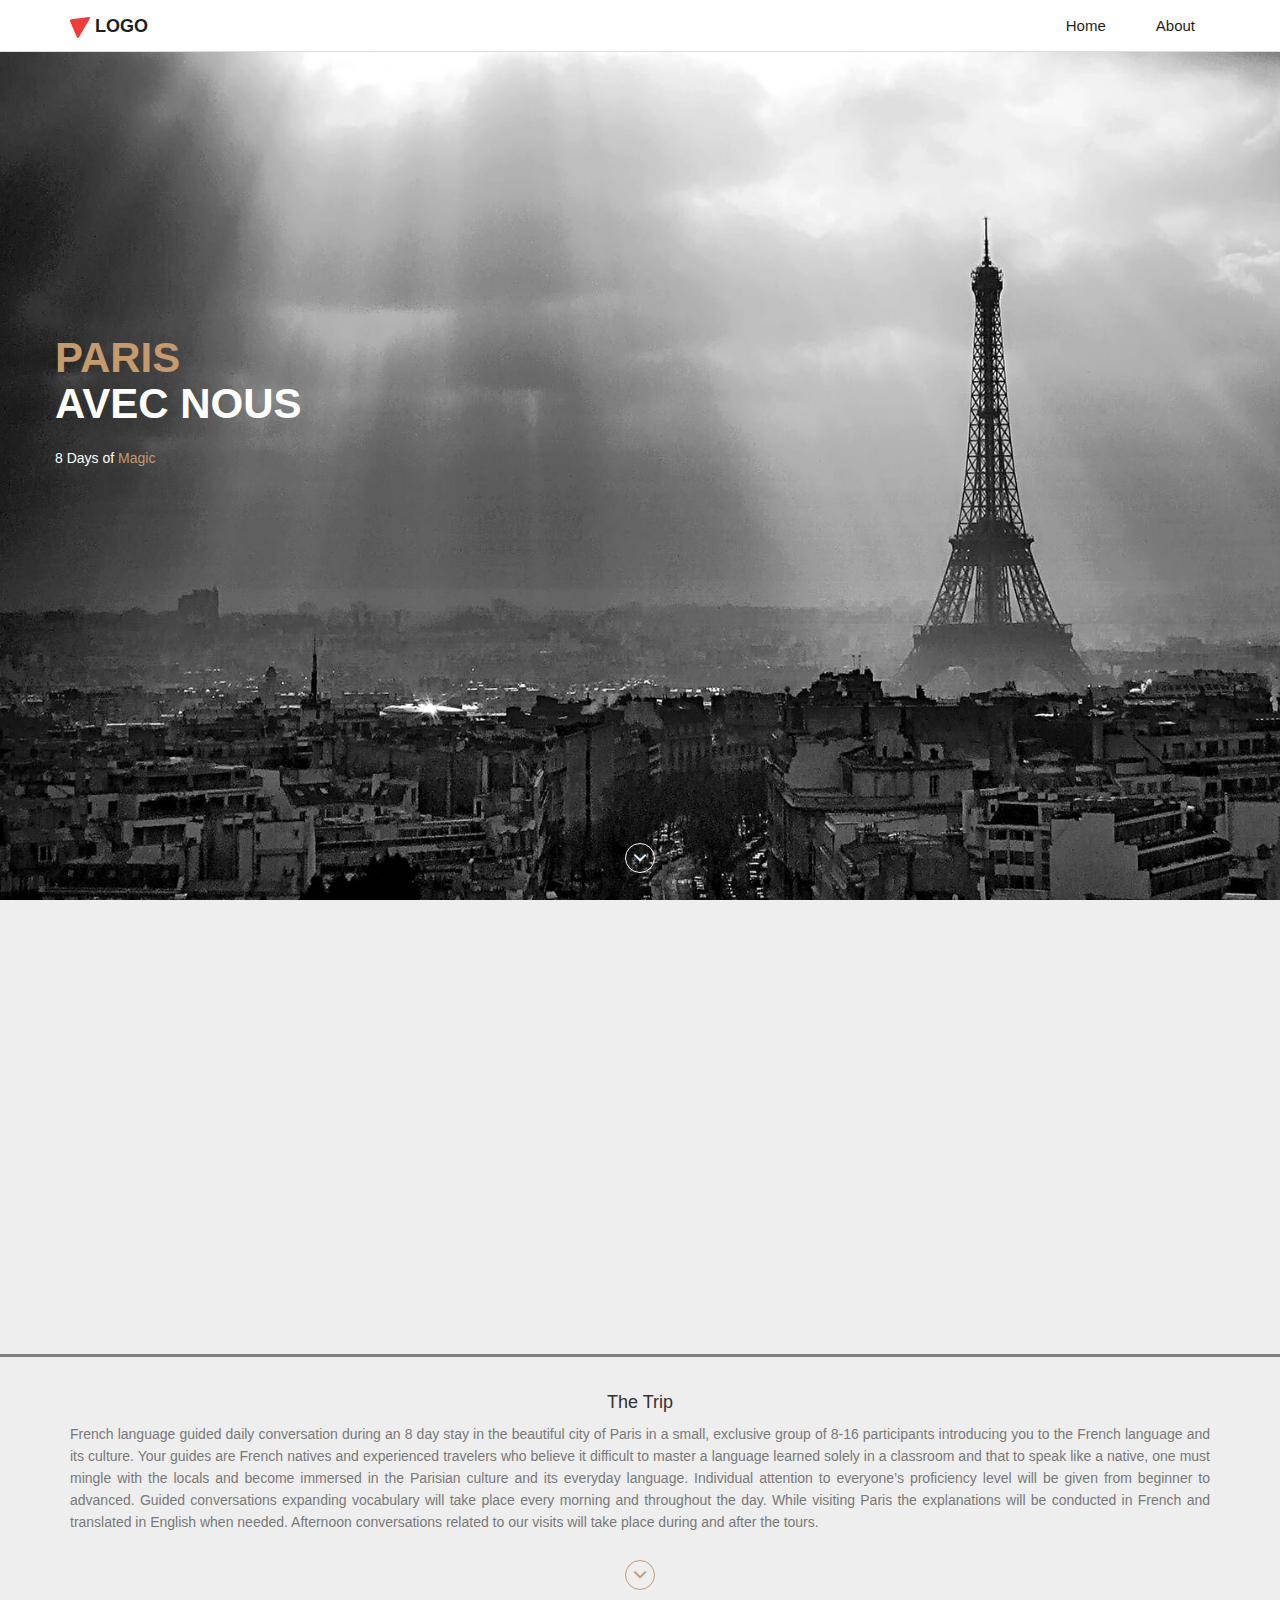
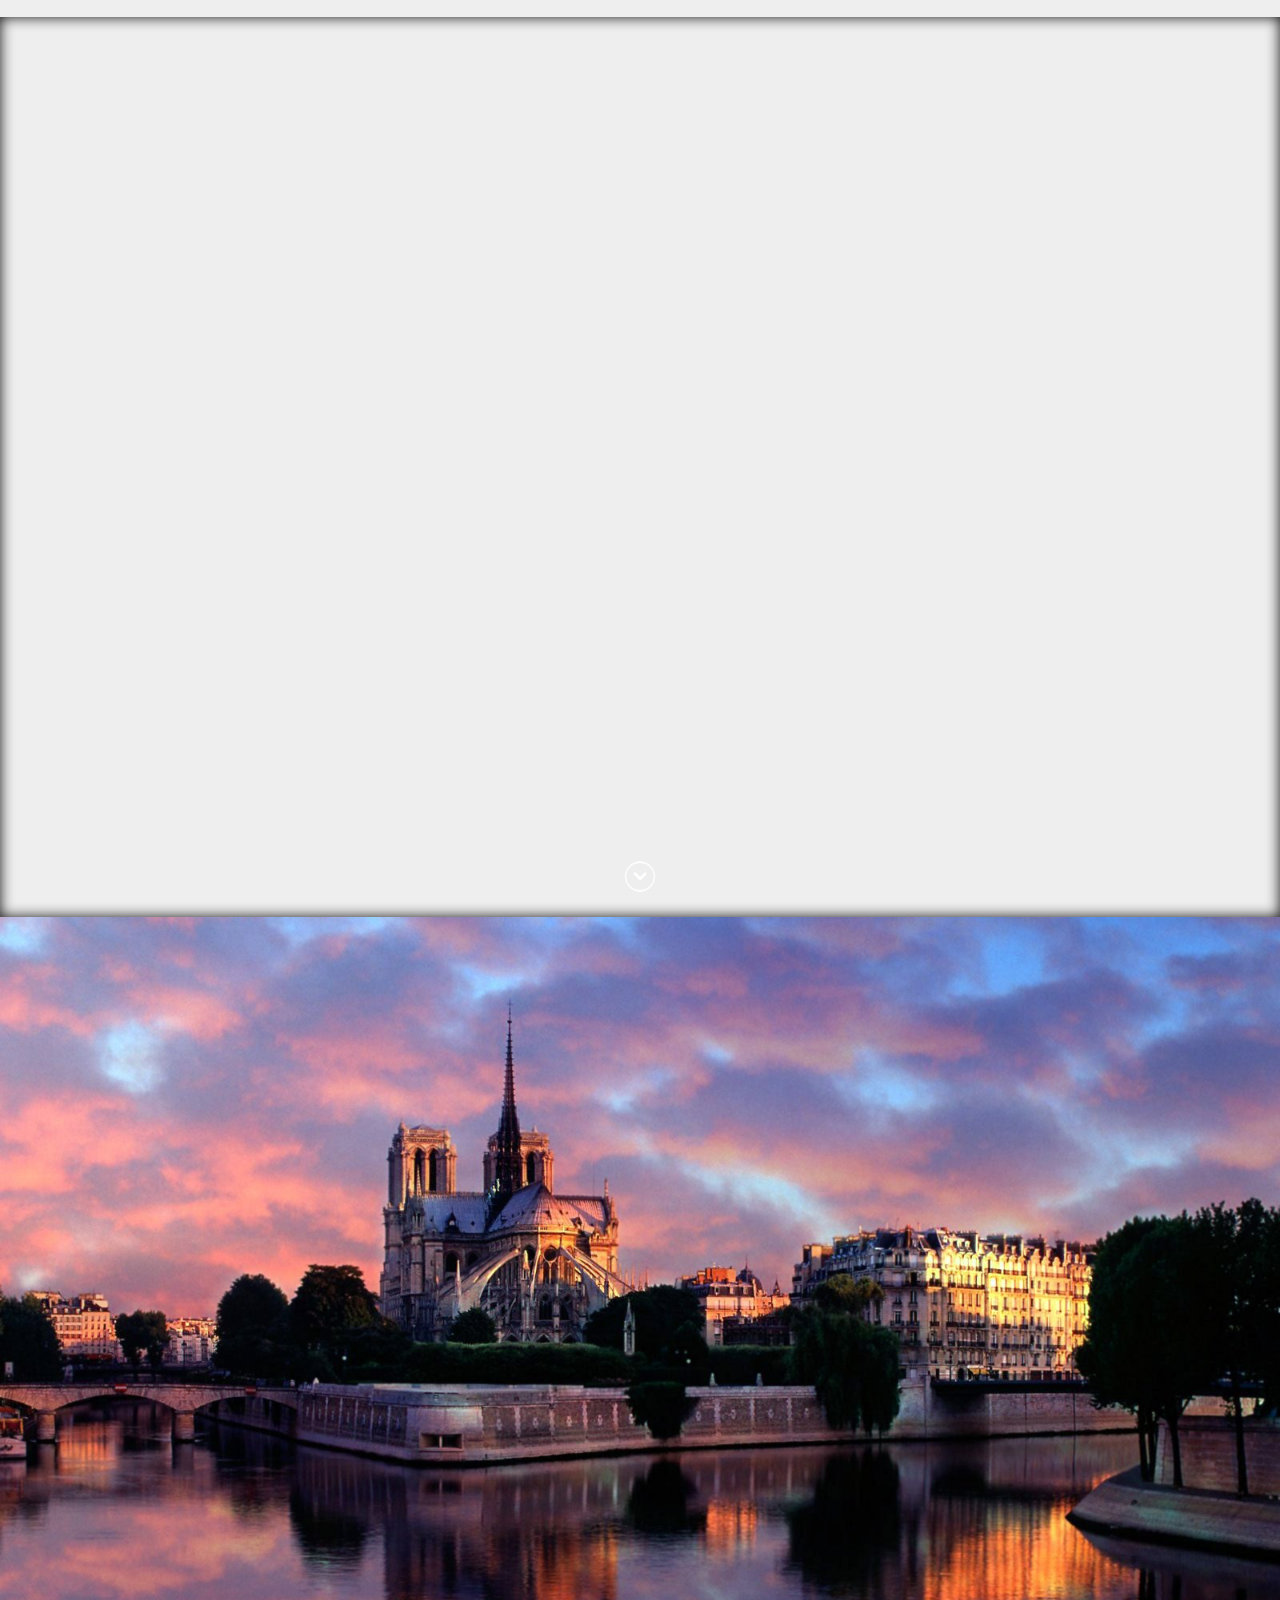
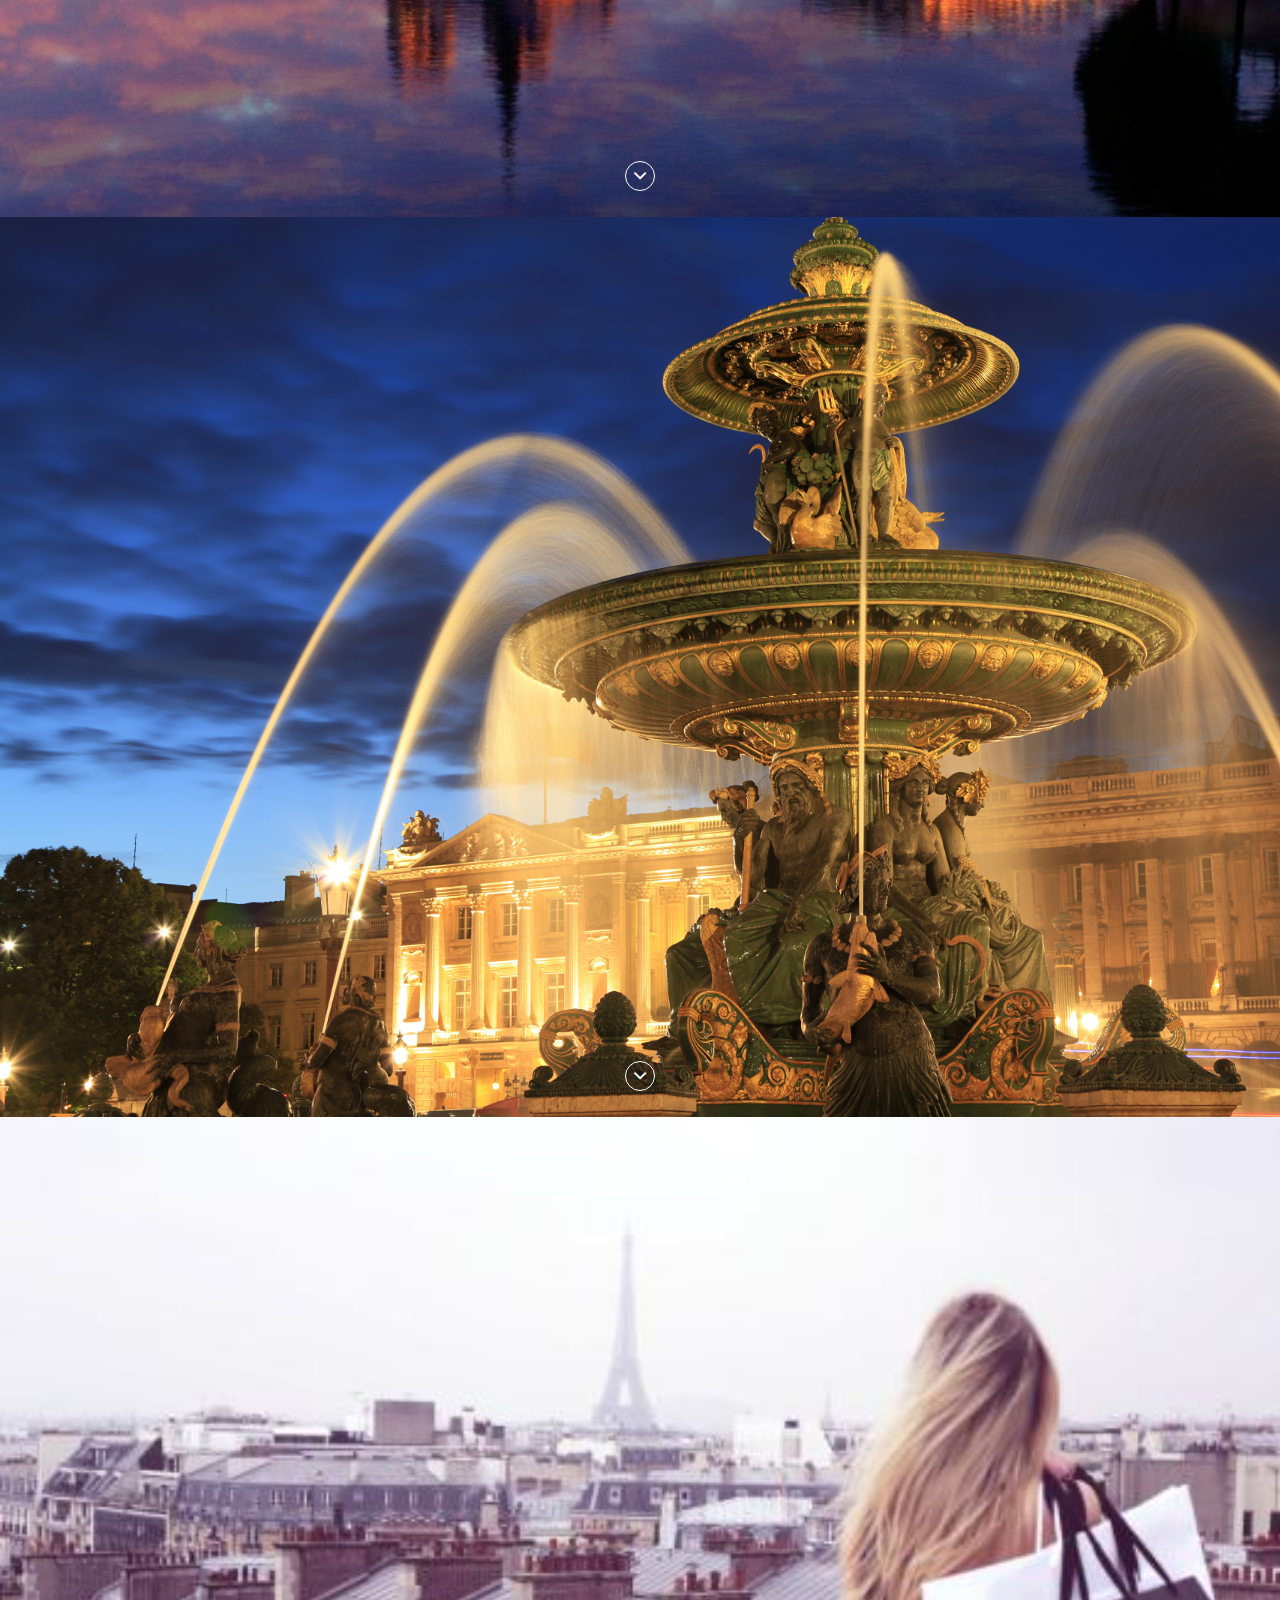
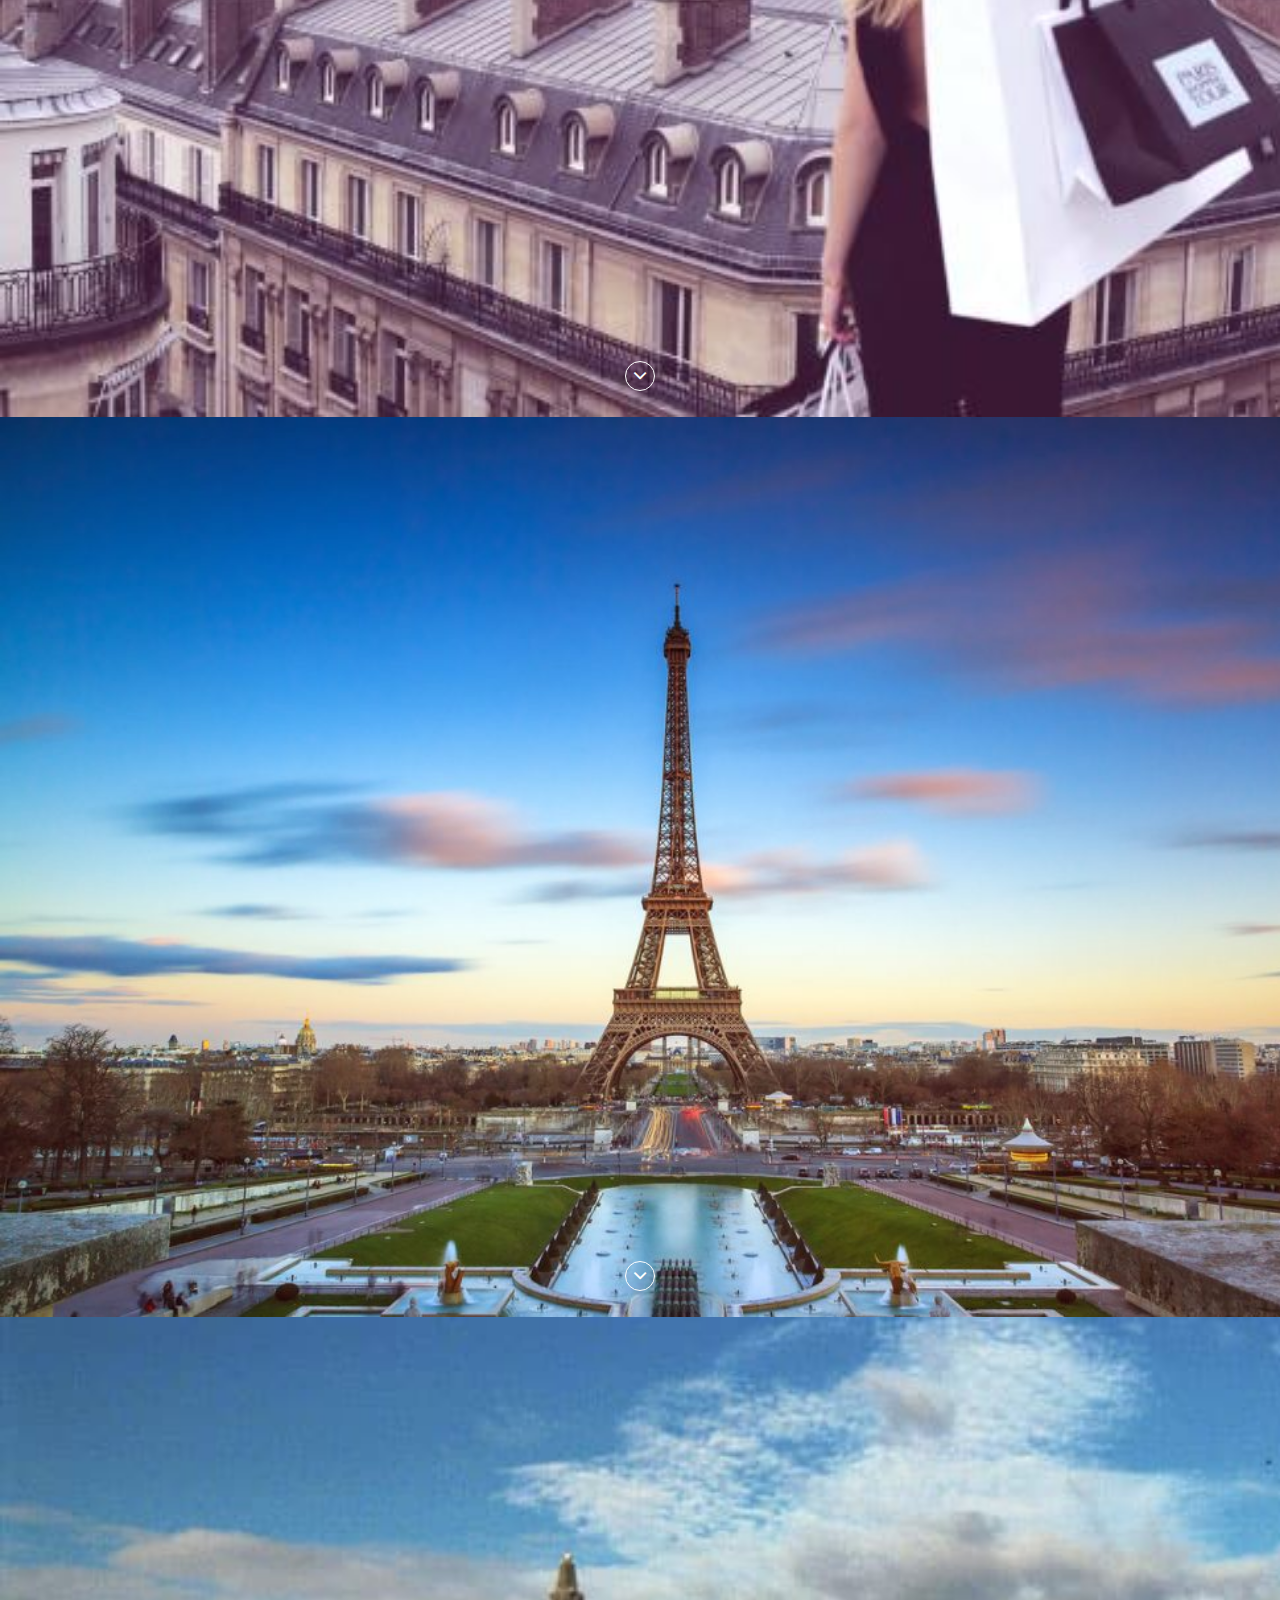
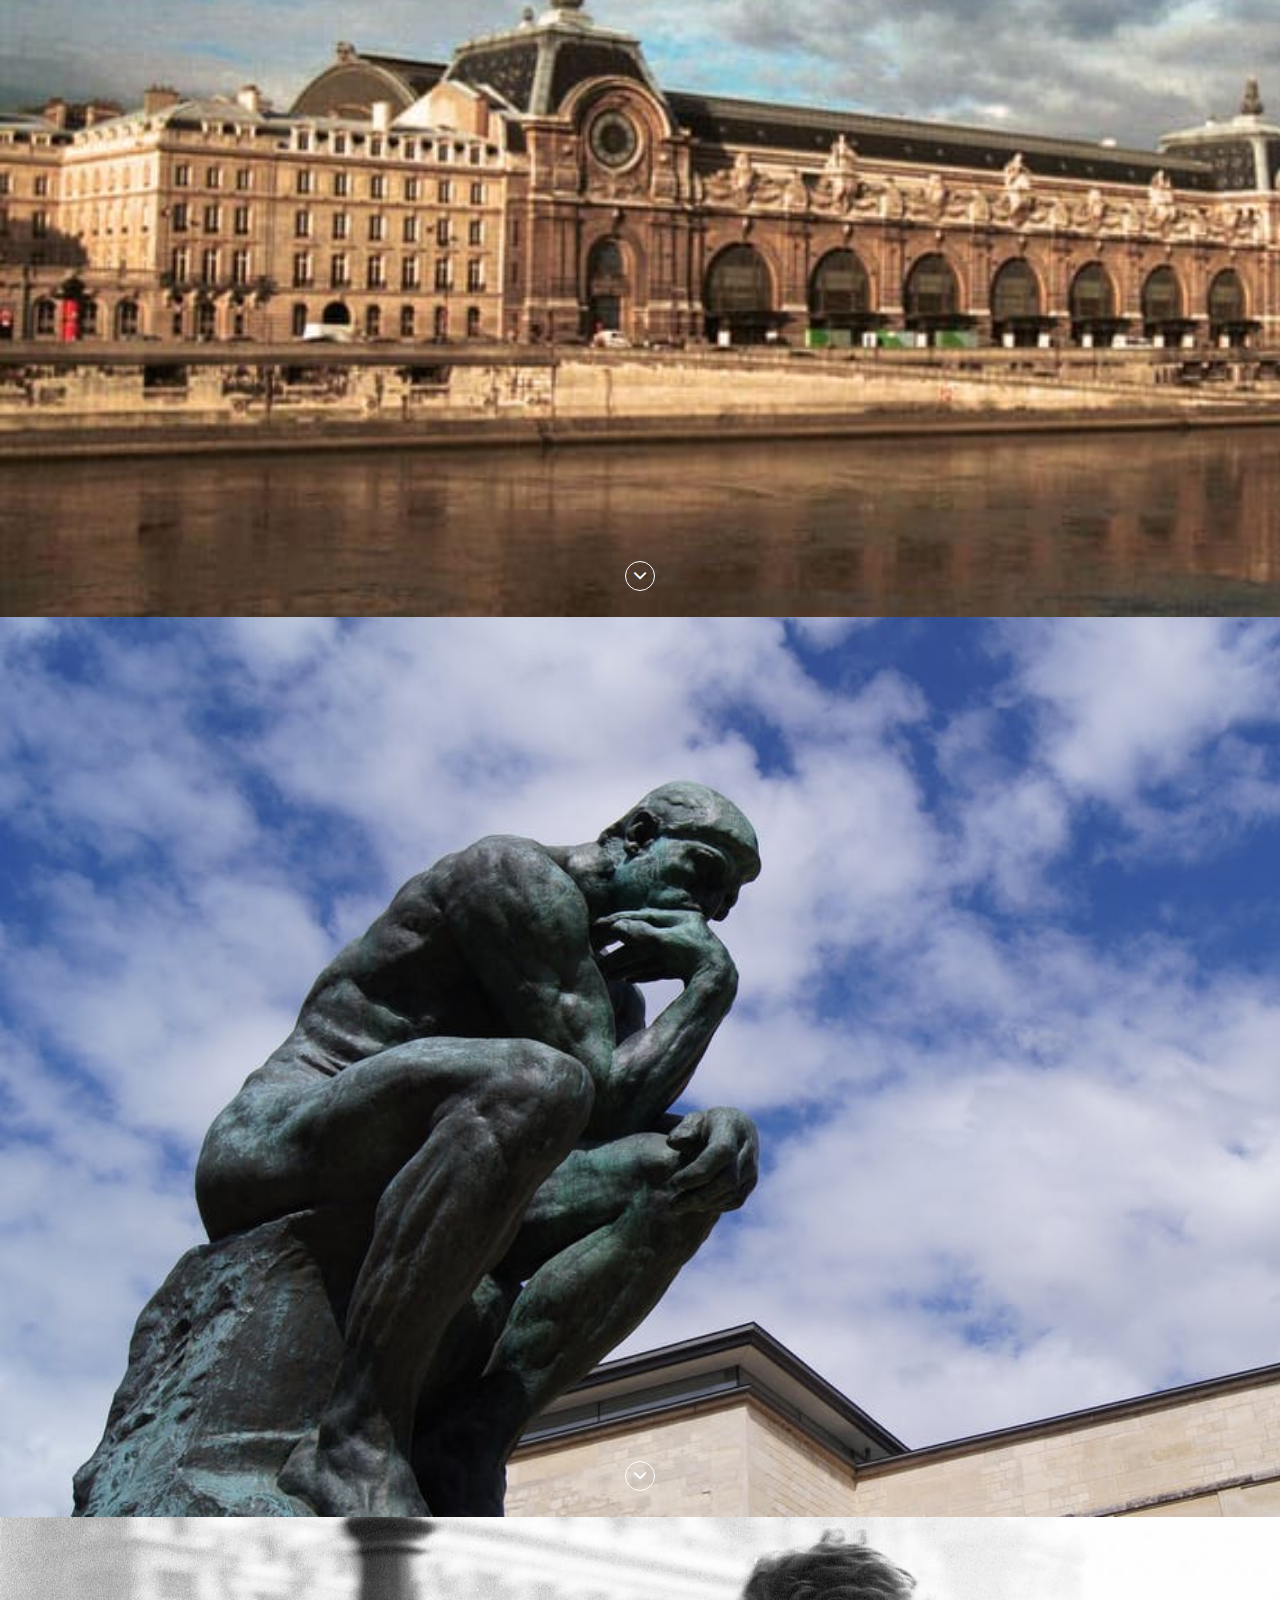
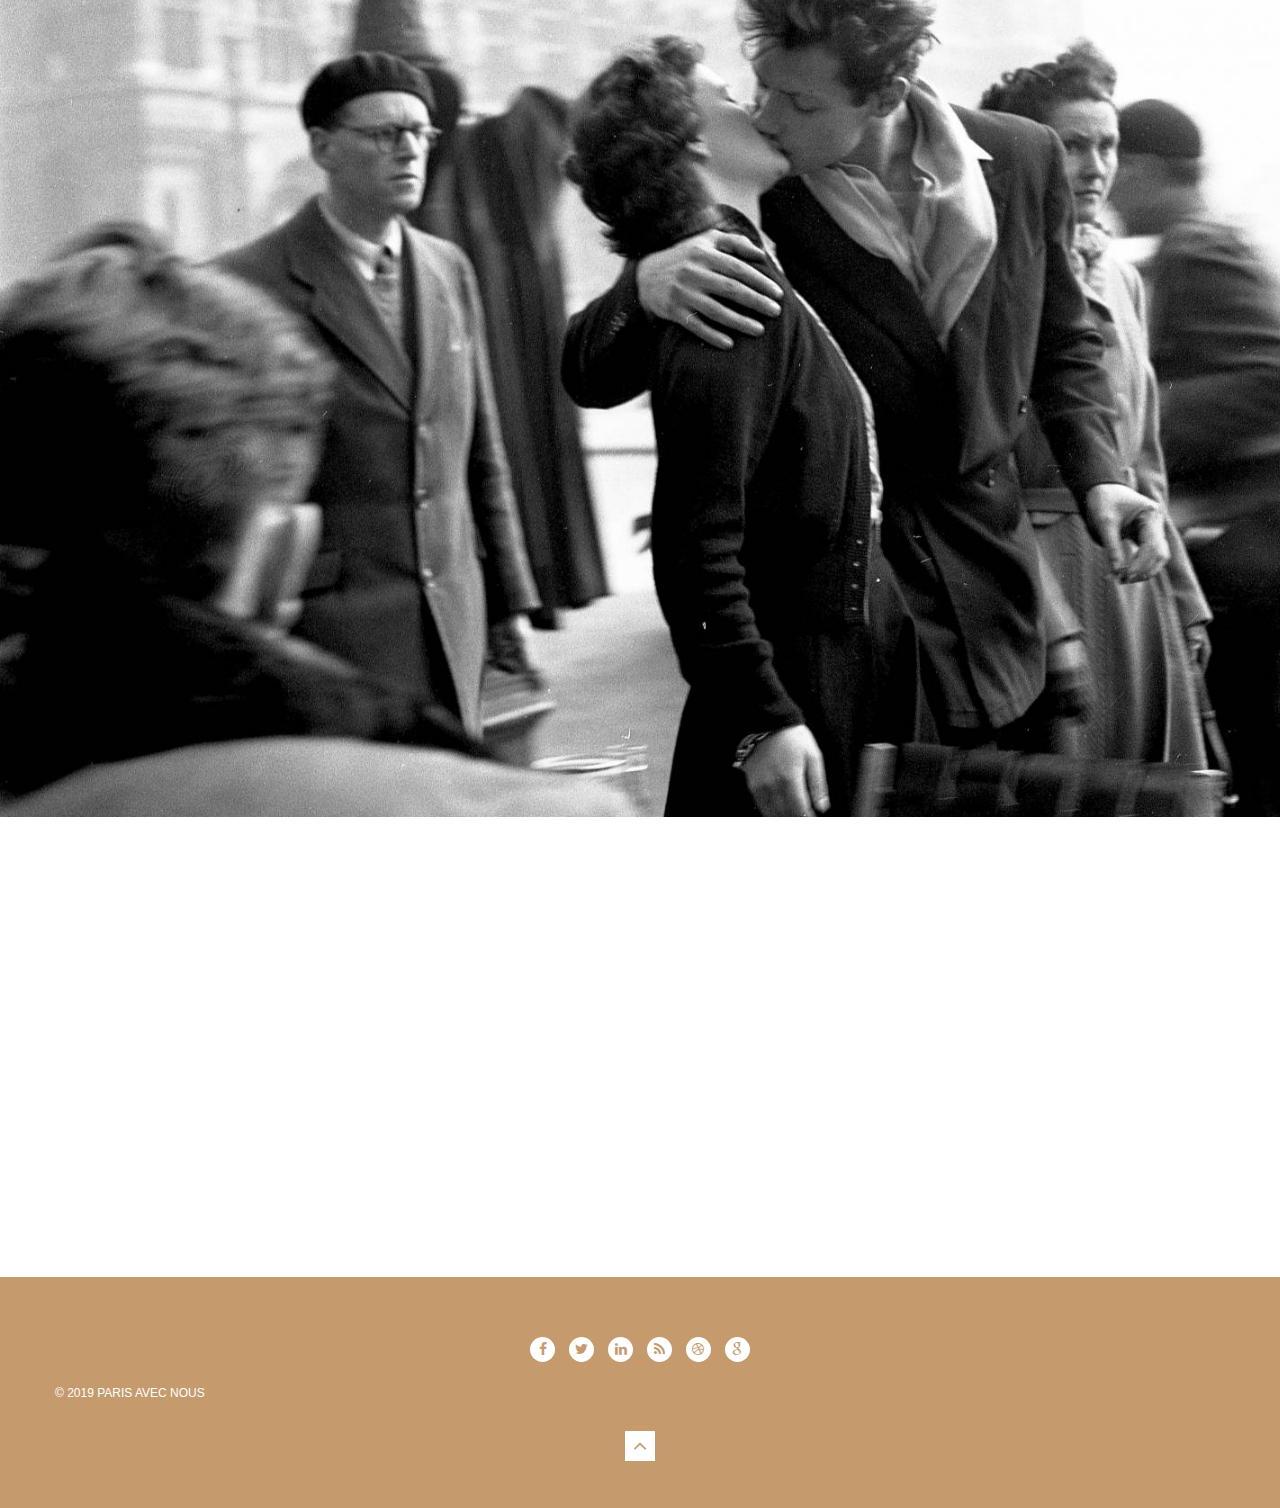
==== index.html @ 0d24f124 "Initial commit" ====
<!DOCTYPE html>
<!--[if lt IE 7]>
<html class="no-js lt-ie9 lt-ie8 lt-ie7"> <![endif]-->
<!--[if IE 7]>
<html class="no-js lt-ie9 lt-ie8"> <![endif]-->
<!--[if IE 8]>
<html class="no-js lt-ie9"> <![endif]-->
<!--[if gt IE 8]><!-->
<html class="no-js"> <!--<![endif]-->
<head>
    <meta charset="utf-8">
    <meta http-equiv="X-UA-Compatible" content="IE=edge">
    <title>Paris Avec Nous</title>
    <meta name="description" content="">
    <meta name="viewport" content="width=device-width, initial-scale=1">
    <!--
    Layer Template
    http://www.templatemo.com/preview/templatemo_438_layer
    -->

    <link rel="stylesheet" href="css/bootstrap.min.css">
    <link rel="stylesheet" href="css/font-awesome.min.css"> <!-- Font Awesome -->
    <link rel="stylesheet" href="css/wow-animate.css"> <!-- Wow Animate -->
    <link rel="stylesheet" href="css/templatemo-style.css">
    <script src="js/vendor/modernizr-2.6.2-respond-1.1.0.min.js"></script>
</head>
<body>
<!--[if lt IE 7]>
<p class="browsehappy">You are using an <strong>outdated</strong> browser. Please <a href="http://browsehappy.com/">upgrade
    your browser</a> to improve your experience.</p>
<![endif]-->
<div class="header" id="top">
    <nav class="navbar navbar-inverse" role="navigation">
        <div class="container">
            <div class="navbar-header">
                <button type="button" id="nav-toggle" class="navbar-toggle" data-toggle="collapse"
                        data-target="#main-nav">
                    <span class="sr-only">Toggle navigation</span>
                    <span class="icon-bar"></span>
                    <span class="icon-bar"></span>
                    <span class="icon-bar"></span>
                </button>
                <a href="#" class="navbar-brand scroll-top"><img src="images/logo.png" alt="Layer Template">LOGO</a>
            </div>
            <!--/.navbar-header-->
            <div id="main-nav" class="collapse navbar-collapse">
                <ul class="nav navbar-nav navbar-right">
                    <li><a href="index.html">Home</a></li>
                    <!--<li><a href="#">Pages</a>-->
                    <!--<ul class="sub-menu">-->
                    <!--<li><a href="left_sidebar.html">Left Sidebar</a></li>-->
                    <!--<li><a href="right_sidebar.html">Right Sidebar</a></li>-->
                    <!--<li><a href="without_sidebar.html">Without Sidebar</a></li>-->
                    <!--</ul>-->
                    <!--</li>-->
                    <li><a href="columns.html">About</a></li>
                    <!--<li><a href="columns.html">About</a></li>-->
                    <!--<li><a href="#"><span>Sign Up</span></a></li>-->
                </ul>
            </div>
            <!--/.navbar-collapse-->
        </div>
        <!--/.container-->
    </nav>
    <!--/.navbar-->
</div>
<!--/.header-->


<div class="parallax">


    <div class="bg__first templatemo-position-relative">
        <div class="container">
            <div class="templatemo-flexbox">
                <div class="row">
                    <div class="col-md-4 col-sm-4 col-xs-12">
                        <div class="left-image wow animated fadeInLeft">
                            <!--<img src="images/creative-writing.png" alt="creative writing" class="img-responsive">-->
                        </div>
                    </div>
                    <div>
                        <div class="right-caption wow animated fadeInRight">
                            <!--<h4>Introducing New Website</h4>-->
                            <h2><span class="yellow">Paris</span> <br>Avec Nous</h2>
                            <p>8 Days of <span class="yellow">Magic </span></p>
                            <!--<div class="stroked-button"><a href="#" class="scroll-link" data-id="second-section">Read More</a></div><br>-->
                        </div>
                    </div>
                </div>
            </div>
        </div>
        <div class="arrow text-center">
            <a href="#" class="scroll-link btn btn-dark" data-id="second-section"><i class="fa fa-angle-down"></i></a>
        </div>
    </div>


    <div id="second-section">
        <div class="bg__second">
        </div>
    </div>
    <div class="container">
        <div class="row">
            <div class="col-md-12 fadeInUp">
                <div style="text-align:center">
                    <h4>The Trip</h4>
                    <p>
                        French language guided daily conversation during an 8 day stay in the beautiful city of Paris in
                        a
                        small, exclusive group of 8-16 participants introducing you to the French language and its
                        culture.
                        Your guides are French natives and experienced travelers who believe it difficult to master a
                        language learned solely in a classroom and that to speak like a native, one must mingle with the
                        locals and become immersed in the Parisian culture and its everyday language.
                        Individual attention to everyone’s proficiency level will be given from beginner to advanced.
                        Guided conversations expanding vocabulary will take place every morning and throughout the
                        day. While visiting Paris the explanations will be conducted in French and translated in English
                        when needed. Afternoon conversations related to our visits will take place during and after the
                        tours.
                    </p>
                </div>
            </div>
        </div>
        <div class="row">
            <div class="col-md-12">
                <div class="service-arrow">
                    <a href="#" class="scroll-link btn btn-dark" data-id="third-section"><i
                            class="fa fa-angle-down"></i></a>
                </div>
            </div>
        </div>
    </div>


    <div class="bg__third">
        <div id="third-section">
            <div class="container">
                <div class="row">
                    <div class="col-md-4 col-sm-6 col-xs-10 wow animated fadeInLeft">
                        <div class="left-text">
                            <h2>Day 1: Meet and greet</h2>
                            <div class="line"></div>
                            <p>
                                We will meet at our hotel at 5pm for an orientation and information about
                                our stay together. We will walk around the neighborhood and take a tour of
                                La Ville Lumiere by either car or boat on the Seine.
                            </p>
                            <!--<div class="button">-->
                            <!--<a href="#">Read More</a>-->
                            <!--</div>-->
                        </div>
                    </div>
                </div>
                <div class="row">
                    <div class="col-md-12 templatemo-position-relative">
                        <div class="fourth-arrow">
                            <a href="#day2" class="btn btn-dark"><i
                                    class="fa fa-angle-down"></i></a>
                        </div>
                    </div>
                </div>
            </div>
        </div>
    </div>


    <div class="class_day2">
        <div id="day2">
            <div class="container">
                <div class="row">
                    <div class="col-xs-offset-1 wow animated fadeInLeft">
                        <div class="left-text">
                            <h2>Day 2: Birthplace of Paris</h2>
                            <div class="line"></div>
                            <p>Breakfast and French guided conversation like Parisians, we will ride Le métro to Ile de
                                la Cité, the birthplace of Paris
                                and visit the magnificent Cathedral of Notre-Dame and the splendid interior
                                of the Sainte Chapelle followed by a stroll around Ile St Louis known to be
                                a refuge to artists and poets.
                                <br>
                                <br>Lunch on your own here where you can eat at one of the many typical
                                restaurants or indulge in an ice-cream at the famous Bertillon.
                                <br>
                                <br>A guided tour to the Bohemian Paris (HOBO) will follow with a walk around
                                the Marais, reminiscent of medieval Paris with its pre-revolutionary
                                buildings and streets and old Jewish quarter. Then walk to Montorgueil, the
                                SOHO of Paris, L’ Hôtel de Ville, the splendid establishment that serves as
                                the City Hall of Paris, Les Halles, a trendy and vibrant neighborhood which
                                was once Paris’ fresh food market, ending our day at the Centre Pompidou,
                                a controversial modern art building and museum.
                                <br>
                                <br>Tours will be conducted in French with English explanations and
                                conversation throughout.
                                <br>
                                <br>Evening free.
                                <br>
                                <br>Option: Enjoy the well-known, hilarious standup comedy show “How to Become a
                                Parisian in One Hour” loved by the French and conducted in English .
                            </p>
                            <!--<div class="button">-->
                            <!--<a href="#">Read More</a>-->
                            <!--</div>-->
                        </div>
                    </div>
                </div>
                <div class="col-md-12">
                    <div class="fourth-arrow">
                        <a href="#" class="scroll-link btn btn-dark" data-id="day3"><i
                                class="fa fa-angle-down"></i></a>
                    </div>
                </div>
            </div>
        </div>
    </div>
    <div class="class_day3">
        <div id="day3">
            <div class="container">
                <div class="row">
                    <div class="col-xs-offset-1 wow animated fadeInLeft">
                        <div class="left-text">
                            <h2>Day 3: Mystic Paris</h2>
                            <div class="line"></div>
                            <p>8 AM to 10 AM: breakfast and guided French conversation
                                <br>Today we will take the métro to the Concorde, where Louis XVI and Marie
                                Antoinette were guillotined, and visit the Orangerie, and immerse ourselves
                                in the paintings of Monet with his legendary ‘Water Lilies”. We end our day
                                with a stroll on the Champs Élysées, the most famous and chic avenue of
                                Europe up to the Arc de Triomphe, where the eternal flame honors the
                                Unknown Soldier.
                                <br>
                                <br>Dinner on your own.
                                <br>
                                <br>Option: French movie without subtitles followed by coffee and discussion in French
                                about the movie .
                            </p>
                            <!--<div class="button">-->
                            <!--<a href="#">Read More</a>-->
                            <!--</div>-->
                        </div>
                    </div>
                </div>
                <div class="col-md-12">
                    <div class="fourth-arrow">
                        <a href="#" class="scroll-link btn btn-dark" data-id="day4"><i
                                class="fa fa-angle-down"></i></a>
                    </div>
                </div>
            </div>
        </div>
    </div>
    <div class="class_day4">
        <div id="day4">
            <div class="container">
                <div class="row">
                    <div class="col-xs-offset-1 wow animated fadeInLeft">
                        <div class="left-text">
                            <h2>Day 4: Paris Chic</h2>
                            <div class="line"></div>
                            <p>8AM to 10 AM: breakfast and French conversation
                                <br>After breakfast and conversation, we will take the métro to a guided tour of
                                the Opera, a beautiful and majestic building and then visit L’Eglise de la
                                Madeleine, a temple dedicated to Napoleon’s army .
                                <br>
                                <br>We will then ride the cable car up to the Butte Montmartre to visit the
                                Basilique du Sacré Coeur a recognized Paris landmark, stroll around Place
                                du Tertre among the bohemian artists. We end our day in Pigalle where
                                Edith Piaf started her career as a street singer.
                                <br>
                                <br>Free time for Lunch on your own
                                <br>
                                <br>Evening free .
                                <br>
                                <br>Option: Moulin Rouge, the famous Can Can show
                            </p>
                            <!--<div class="button">-->
                            <!--<a href="#">Read More</a>-->
                            <!--</div>-->
                        </div>
                    </div>
                </div>
                <div class="col-md-12">
                    <div class="fourth-arrow">
                        <a href="#" class="scroll-link btn btn-dark" data-id="day5"><i
                                class="fa fa-angle-down"></i></a>
                    </div>
                </div>
            </div>
        </div>
    </div>
    <div class="class_day5">
        <div id="day5">
            <div class="container">
                <div class="row">
                    <div class="col-xs-offset-1 wow animated fadeInLeft">
                        <div class="left-text">
                            <h2>Day 5: Feel free</h2>
                            <div class="line"></div>
                            <p>8 AM to 10 AM: Breakfast and French conversation
                                <br>
                                <br>Free day to ‘flâner’ or shop or
                                <br>
                                <br>Option: Paris XIV: Versailles
                            </p>
                            <!--<div class="button">-->
                            <!--<a href="#">Read More</a>-->
                            <!--</div>-->
                        </div>
                    </div>
                </div>
                <div class="col-md-12">
                    <div class="fourth-arrow">
                        <a href="#" class="scroll-link btn btn-dark" data-id="day6"><i
                                class="fa fa-angle-down"></i></a>
                    </div>
                </div>
            </div>
        </div>
    </div>
    <div class="class_day6">
        <div id="day6">
            <div class="container">
                <div class="row">
                    <div class="col-xs-offset-1 wow animated fadeInLeft">
                        <div class="left-text">
                            <h2>Day 6: Paris Monuments</h2>
                            <div class="line"></div>
                            <p>8 AM to 10 AM: Breakfast and guided conversation
                                <br>
                                <br>After breakfast and conversation, we will go to pay homage to the Iron
                                Lady: la Tour Eiffel, the iconic structure which defines Paris.
                                <br>
                                <br>Then make our way to the Champs de Mars and visit the Tomb of
                                Napoleon at Les Invalides.
                                <br>
                                <br>Lunch on your own.
                                <br>
                                <br>Early dinner of French crêpes.
                                <br>
                                <br>We end our day at the Louvre Museum, home to the Mona Lisa and Venus
                                de Milo and magnificent paintings including the coronation of Napoleon .
                            </p>
                            <!--<div class="button">-->
                            <!--<a href="#">Read More</a>-->
                            <!--</div>-->
                        </div>
                    </div>
                </div>
                <div class="col-md-12">
                    <div class="fourth-arrow">
                        <a href="#" class="scroll-link btn btn-dark" data-id="day7"><i
                                class="fa fa-angle-down"></i></a>
                    </div>
                </div>
            </div>
        </div>
    </div>
    <div class="class_day7">
        <div id="day7">
            <div class="container">
                <div class="row">
                    <div class="col-xs-offset-1 wow animated fadeInLeft">
                        <div class="left-text">
                            <h2>Day 7: Artistic Paris</h2>
                            <div class="line"></div>
                            <p>8AM to 10AM: Breakfast and guided French conversation .
                                <br>
                                <br>We will visit the MUSEE d’Orsay an old train station turned museum and
                                then stroll along the Seine and mingle with the bouquinistes and then a
                                guided tour of St Germain des Près a quaint and lively neighborhood close
                                to the famous Sorbonne University followed by a tour of Le Pantheon, the
                                resting place of legendary French authors like Victor Hugo. We will end our
                                day at Le jardin du Luxembourg .
                                <br>
                                <br>Evening: Farewell dinner .
                            </p>
                            <!--<div class="button">-->
                            <!--<a href="#">Read More</a>-->
                            <!--</div>-->
                        </div>
                    </div>
                </div>
                <div class="col-md-12">
                    <div class="fourth-arrow">
                        <a href="#" class="scroll-link btn btn-dark" data-id="day8"><i
                                class="fa fa-angle-down"></i></a>
                    </div>
                </div>
            </div>
        </div>
    </div>
    <div class="class_day8">
        <div id="day8">
            <div class="container">
                <div class="row">
                    <div class="col-xs-offset-1 wow animated fadeInLeft">
                        <div class="left-text">
                            <h2>Day 8: Farewell to Paris</h2>
                            <div class="line"></div>
                            <p>8AM to 10 AM Breakfast and last guided French conversation .
                                <br>
                                <br>Everyone makes their way to the airport.
                            </p>
                            <!--<div class="button">-->
                            <!--<a href="#">Read More</a>-->
                            <!--</div>-->
                        </div>
                    </div>
                </div>
                <div class="col-md-12">
                    <div class="fourth-arrow">
                        <a href="#" class="scroll-link btn btn-dark" data-id="fifth-section"><i
                                class="fa fa-angle-down"></i></a>
                    </div>
                </div>
            </div>
        </div>
    </div>


    <div id="fifth-section">
        <div class="container">
            <div class="row">
                <div class="col-md-6 col-md-offset-3 col-xs-12 wow animated fadeInDown">
                    <h1>Lets get in touch!</h1>
                    <div class="col-md-12">
                        <!--<p>Lets get in touch. Send us a message:</p>-->
                    </div>
                </div>
            </div>
            <form action="#" method="get">
                <div class="row">

                    <div class="col-md-8 col-md-offset-2 wow animated fadeInUp">

                        <div class="submit-form">

                            <div class="form-item">
                                <input name="name" type="text" id="name" placeholder="Your name"/>
                            </div>

                            <div class="form-item">
                                <input name="email" type="text" id="email" placeholder="Your email"/>
                            </div>

                            <div class="form-item">
                                <input name="subject" type="text" id="subject" placeholder="Subject"/>
                            </div>
                            <div class="form-item">
                                <input rows="6" name="Message" type="text" id="message" placeholder="Message"/>
                            </div>

                        </div><!-- submit form -->

                    </div>

                </div>

                <div class="row">

                    <div class="col-md-4 col-md-offset-5 wow animated fadeInUp">
                        <input type="submit" value="Submit" class="templatemo-submit"/>
                    </div>

                </div>

            </form>
        </div>
    </div>


    <footer>
        <div class="container">
            <div class="row">
                <div class="col-md-12">
                    <div class="social-icons">
                        <ul>
                            <li><a href="#"><i class="fa fa-facebook"></i></a></li>
                            <li><a href="#"><i class="fa fa-twitter"></i></a></li>
                            <li><a href="#"><i class="fa fa-linkedin"></i></a></li>
                            <li><a href="#"><i class="fa fa-rss"></i></a></li>
                            <li><a href="#"><i class="fa fa-dribbble"></i></a></li>
                            <li><a href="#"><i class="fa fa-google"></i></a></li>
                        </ul>
                    </div>
                </div>
            </div>
            <div class="row">
                <div class="copyright-text">
                    <p>&copy; 2019 Paris Avec Nous</p>
                </div>
            </div>
            <div class="col-md-12">
                <div class="third-arrow">
                    <a href="#" class="scroll-link btn btn-dark" data-id="top"><i class="fa fa-angle-up"></i></a>
                </div>
            </div>
        </div>
    </footer>

</div>
<script src="js/vendor/jquery-1.11.1.min.js"></script>
<script src="js/vendor/bootstrap.min.js"></script>
<script src="js/vendor/wow-animate.js"></script>
<script src="js/main.js"></script>
<script>
        // wow
        new WOW ({
          animateClass: 'animated',
          offset:       100
        }).init();













</script>
<!-- templatemo 438 layer -->
</body>
</html>
---- css/templatemo-style.css ----
/*  Layer Template  http://www.templatemo.com/preview/templatemo_438_layer*/@import url(http://fonts.googleapis.com/css?family=Open+Sans:400,300,600,700,800);.blue {  color: #06C;}.green {  color: #090;}.lightgreen {  color: #3C6;}.yellow {  color: #c59a6d;}.orange {  color: #C60;}.white {  color: #FFF;}/*BASIC*/ul {  padding: 0;  margin: 0;}p {  color: #787878;  line-height: 22px;}body {  background-color: #eee!important;  overflow-x: hidden;  text-align: justify;}p{    text-align:justify;}.templatemo-flexbox {  display: -webkit-box;  display: -webkit-flex;  display: -ms-flexbox;  display: flex;  -webkit-box-align: center;  -webkit-align-items: center;      -ms-flex-align: center;          align-items: center;  height: 100%;}/*PARALLAX*/[class*="bg__"] {  height: 100vh;  position: relative;  /* fix background */  background-attachment: fixed;  /* center it */  background-position: center center;  /* Scale it nicely to the element */  background-size: cover;  /* just make it look a bit better ;) */  &:nth-child(2n) {    box-shadow: inset 0 0 1em #111;  }}.bg__first {  background-image: url(    ../images/first-bg.jpg  );}.bg__first .container {  height: 75.5vh;  min-height: 440px;}.bg__second {  border-bottom: 3px solid grey;  height: 45vh;  background-image: url(    ../images/second-bg.jpg  );}.bg__third {  height: 100vh;  background-image: url(    ../images/third-bg.jpg  );}.bg__fourth {  height: 100vh;  background-image: url(    ../images/fourth-bg.jpg  );}.form-item{    margin-bottom:10px;}.class_day2{    height: 100vh;    background-image:url(        ../images/day2-bg.jpg    );    background-size:cover;}.class_day3{    height: 100vh;    background-image:url(        ../images/day3-bg.jpg    );    background-size:cover;}.class_day4{    height: 100vh;    background-image:url(        ../images/day4-bg.jpg    );    background-size:cover;}.class_day5{    height: 100vh;    background-image:url(        ../images/day5-bg.jpg    );    background-size:cover;}.class_day6{    height: 100vh;    background-image:url(        ../images/day6-bg.jpg    );    background-size:cover;}.class_day7{    height: 100vh;    background-image:url(        ../images/day7-bg.jpg    );    background-size:cover;}.class_day8{    height: 100vh;    background-image:url(        ../images/day8-bg.jpg    );    background-size:cover;}/*HEADER*/.navbar-brand img {  display: inline-block;  margin-right: 5px;}.navbar-brand {  font-size: 18px;  font-weight: 700;  color: #1e1e1e!important;  text-transform: uppercase;  text-shadow: none!important;}.navbar {  margin-bottom: 0px!important;}.navbar-inverse {  background-image: none;  background-color: #fff!important;  border-radius: 0!important;  border-color: transparent!important;  border-bottom: 1px solid #ddd!important;}.nav a {  font-size: 15px;  color: #1e1e1e!important;  text-shadow: none!important;  margin-left: 20px;  }.nav a:hover {  color: #c59a6d!important;    -webkit-transition: all 0.3s ease 0s;            transition: all 0.3s ease 0s;}.nav li:hover .sub-menu { /*http://www.greywyvern.com/?post=337*/  visibility: visible;  opacity: 1;}h4{    padding-top:26px;}.nav span {  font-size: 13px;  font-weight: 600;  color: #fff;  margin-top: -10px;  display: inline-block;  background-color: #c59a6d;  padding: 6px 12px;  text-align: center;  border-color: transparent;}.nav .sub-menu {  border-top: 8px solid #fff;  margin-left: 30px;  position: absolute;  background-color: #fff;  width: 140px;  visibility: hidden;  opacity: 0;  -webkit-transition: opacity 1.5s ease;          transition: opacity 1.5s ease;  z-index: 12;}.nav .sub-menu li {  list-style: none;  padding: 10px 0px;  border-bottom: 1px solid #eee;}.nav .sub-menu li:first-child {  border-top: 3px solid #c59a6d;}.nav .sub-menu li a {  font-size: 13px;  text-decoration: none;}/*SECTIONS*//*First Section*/.left-image {  float: right;  overflow: hidden;  background-size: cover;  max-width: 100%;}.right-caption {  color: #fff;}.right-caption h4 {  font-size: 24px;  font-weight: 600;  color: #fff;}.right-caption h2 {  font-size: 42px;  font-weight: 600;  text-transform: uppercase;  color: #fff;  padding-bottom: 10px;  margin-top: 30px;}.right-caption p {  color: #fff!important;}.stroked-button {  margin-top: 40px;}.stroked-button a {  margin-top: 30px;  text-decoration: none!important;  color: #fff;  font-size: 13px;  font-weight: 600;  padding: 10px 16px;  border: 1px solid #fff;  border-radius: 5px;}.stroked-button a:hover {  color: #c59a6d;  border-color: #c59a6d;    -webkit-transition: all 0.3s ease 0s;            transition: all 0.3s ease 0s;}.arrow {  position: absolute;  left: 0;  bottom: 72px;  width: 100%;  text-align: center;}.arrow i {  font-size: 22px;  color: #fff;  width: 30px;  height: 30px;  line-height: 28px;  display: inline-block;  text-align: center;  border: 1px solid #fff;  border-radius: 50%;}.arrow i:hover {  color: #c59a6d;  border-color: #c59a6d;  -webkit-transition: all 0.3s ease 0s;          transition: all 0.3s ease 0s;}.arrow:active .btn {  box-shadow: none;}/*Second Section*/.sevice-items {  margin-top: 40px;}.single-item {  background-color: #fff;  text-align: center;  margin-bottom: 20px;}.single-item:hover i {  color: #fff;  background-color: #c59a6d;  cursor: pointer;  -webkit-transition: all 0.5s ease 0s;          transition: all 0.5s ease 0s;  border-color: transparent;}.single-item i {  margin-top: 30px;  font-size: 26px;  color: #c59a6d;  border: 1px solid #e7e7e7;  border-radius: 50%;  width: 80px;  height: 80px;  line-height: 80px;  display: inline-block;  text-align: center;}.single-item h2 {  font-size: 15px;  color: #1e1e1e;  font-weight: 700;  text-transform: uppercase;}.single-item p {  margin-top: 10px;  margin-left: 20px;  margin-right: 20px;  padding-bottom: 20px;}.service-arrow  {  text-align: center;  margin-top: 10px;  padding-bottom: 20px!important;}.service-arrow i {  font-size: 22px;  color: #c59a6d;  width: 30px;  height: 30px;  line-height: 28px;  display: inline-block;  text-align: center;  border: 1px solid #c59a6d;  border-radius: 50%;}.service-arrow i:hover {  color: #c59a6d;  border-color: #c59a6d;  -webkit-transition: all 0.3s ease 0s;          transition: all 0.3s ease 0s;}.service-arrow:active .btn {  box-shadow: none;}/*Third Section*/.left-text {  position: absolute;  margin-top: 20%;  background-color: #fff;  border-top: 3px solid #c59a6d;}.left-text h2 {  margin-right: 30px;  margin-left: 30px;  padding-top: 10px;  padding-bottom: 15px;  font-size: 20px;  color: #1e1e1e;  font-weight: 700;}.left-text .line {  margin-left: 30px;  width: 180px;  height: 2px;  background-color: #ddd;}.left-text p {  margin: 30px;}.left-text .button {  margin: 30px;  padding-bottom: 30px;}.left-text a {  text-decoration: none!important;  font-size: 13px;  font-weight: 600;  padding: 7px 10px;  margin: 0px;  color: #fff!important;  background-color: #c59a6d;}/*Fourth Section*/.right-text {  position:absolute;   z-index: 11;  background-color: #fff;  border-top: 3px solid #c59a6d;}.right-text h2 {  margin-right: 30px;  margin-left: 30px;  padding-top: 10px;  padding-bottom: 15px;  font-size: 20px;  color: #1e1e1e;  font-weight: 700;}.right-text .line {  margin-left: 30px;  width: 180px;  height: 2px;  background-color: #ddd;}.right-text p {  margin: 30px;}.right-text .button {  margin: 30px;  padding-bottom: 30px;}.right-text a {  text-decoration: none!important;  font-size: 13px;  font-weight: 600;  padding: 7px 10px;  margin: 0px;  color: #fff!important;  background-color: #c59a6d;}.templatemo-position-relative {  position: relative;}#third-section,#third-section .container,#third-section .row,#fourth-section,#fourth-section .container,#fourth-section .row {  height: 100%;}.fourth-arrow {  text-align: center;  position: absolute;  bottom: 20px;  left: 0;  width: 100%;}.fourth-arrow i {  font-size: 22px;  color: #fff;  width: 30px;  height: 30px;  line-height: 28px;  display: inline-block;  text-align: center;  border: 1px solid #fff;  border-radius: 50%;}.fourth-arrow i:hover {  color: #c59a6d;  border-color: #c59a6d;  -webkit-transition: all 0.3s ease 0s;          transition: all 0.3s ease 0s;}.fourth-arrow:active .btn {  box-shadow: none;}/*fifth Section*/#fifth-section {  text-align: center;  padding-top: 40px;  background-color: #fff;}#fifth-section h1 {  font-size: 22px;  color: #1e1e1e;  font-weight: 700;  text-transform: uppercase;  padding-bottom: 15px;  border-bottom: 1px solid #c59a6d;}#fifth-section p {  margin-top: 5px;}.submit-form {  margin-top: 40px;}.submit-form input {  color: #888;  padding: 8px 10px;  font-size: 13px;  width: 100%;  outline: none;  border: 1px solid #ddd;}.submit-form select {  color: #888;  padding: 8px 10px;  font-size: 13px;  width: 100%;  outline: none;  border-color: #ddd;}#fifth-section .templatemo-submit {  display: block;  margin-top: 24px;  margin-bottom: 60px;  text-decoration: none;  font-size: 13px;  font-weight: 600;  padding: 10px 60px;  color: #fff;  background-color: #c59a6d;  border: 0px;}.templatemo-center {  text-align: center;}/*FOOTER*/footer {  background-color: #c59a6d;  text-align: center;}.social-icons li {  margin-top: 60px;  list-style: none;  display: inline-block;}.social-icons a {  color: #c59a6d;  margin: 0 5px;  width: 25px;  height: 25px;  border-radius: 50%;  background-color: #fff;  text-align: center;  display: inline-block;  line-height: 25px;}.social-icons a:hover {  background-color: #c59a6d;  color: #fff;  -webkit-transition: all 0.5s ease 0s;          transition: all 0.5s ease 0s;}.copyright-text p {  text-transform: uppercase;  margin-top: 20px;  font-size: 12px;  color: #fff;  font-weight: 300;  padding-bottom: 10px;}.copyright-text a {  color: #f9c9c9!important;  text-decoration: none!important;}.third-arrow  {  text-align: center;  padding-bottom: 40px;}.third-arrow i {  font-size: 22px;  color: #c59a6d;  width: 30px;  height: 30px;  background-color: #fff;  line-height: 28px;  display: inline-block;  text-align: center;  border: 1px solid #fff;}.third-arrow i:hover {  -webkit-transition: all 0.3s ease 0s;          transition: all 0.3s ease 0s;}.third-arrow:active .btn {  box-shadow: none;}/*SIDEBAR*/#heading-pages img {  height: auto;  overflow: hidden;  width: 100%;  border-bottom: 3px solid #c59a6d;  background-repeat: no-repeat;}#heading-pages {  text-align: center;}#heading-pages h2 {  margin-top: 60px;  font-size: 22px;  color: #1e1e1e;  font-weight: 700;  text-transform: uppercase;  border-bottom: 1px solid #c59a6d;  padding-bottom: 15px;}#heading-pages p {  margin-top: 5px;  padding-bottom: 50px;}.main-post {  padding-bottom: 80px;}.image-post img {  width: 100%;  overflow: hidden;  border-bottom: 3px solid #c59a6d;}.post-content {  background-color: #fff;  margin-top: -20px;}.post-content h1 {  font-size: 18px;  color: #1e1e1e;  font-weight: 700;  text-transform: uppercase;  padding: 30px 0 0 30px;}.post-content p {  padding: 30px;}.post-content blockquote {  font-size: 14px;  color: #555;  font-weight: 600;  border-left: 3px solid #c59a6d;  margin-left: 30px;  margin-right: 30px;}.first-widget {  padding-bottom: 60px;}.widgets h4 {  margin-top: 0px;  font-size: 20px;  color: #1e1e1e;  font-weight: 700;  text-transform: uppercase;  padding-bottom: 15px;}.widget-social li {  margin-top: 15px;  list-style: none;  display: inline-block;}.widget-social a {  font-size: 13px;  color: #fff;  margin: 0 5px;  width: 25px;  height: 25px;  border-radius: 50%;  background-color: #aaa;  text-align: center;  display: inline-block;  line-height: 25px;}.widget-social a:hover {  background-color: #c59a6d;  color: #fff;  -webkit-transition: all 0.5s ease 0s;          transition: all 0.5s ease 0s;}.second-widget {  padding-bottom: 70px;}.posts {  display: inline;}.posts img {}.posts a {  text-decoration: none;  color: #1e1e1e;}.posts a:hover {  color: #c59a6d;  -webkit-transition: all 0.5s ease 0s;          transition: all 0.5s ease 0s;}.posts h6 {  font-size: 15px;  color: #1e1e1e;  font-weight: 700;  margin-left: 135px;  margin-top: -80px;  line-height: 22px;}.posts span {  font-size: 12px;  color: #999;  font-weight: 300;  display: inline;  margin-left: 135px;}.post1 {  margin-top: 30px;}.post2 {  margin-top: 40px;}.third-widget {  padding-bottom: 50px;}.third-widget ul {  margin-top: 20px;}.third-widget li {  list-style: none;  padding-bottom: 5px;}.third-widget li a:hover p {  color: #c59a6d;  -webkit-transition: all 0.5s ease 0s;          transition: all 0.5s ease 0s;}.third-widget li a:hover span {  color: #c59a6d;  -webkit-transition: all 0.5s ease 0s;          transition: all 0.5s ease 0s;}.third-widget a {  font-size: 13px;  font-weight: 600;}.third-widget li p {  display: inline-block;  color: #aaa;}.third-widget li span {  float: right;  color: #aaa;}/*ELEMENTS*/.elements-headings {  margin-top: 60px;  padding-bottom: 20px;}.elements-headings h2 {  font-size: 18px;  color: #1e1e1e;  font-weight: 700;  text-transform: uppercase;  border-bottom: 3px solid #ddd;  padding-bottom: 10px;}.heading-levels h1 {  margin-top: 0px;}.photos img {  margin-top: 20px;  width: 100%;  overflow: hidden;  background-size: cover;}.elements {  padding-bottom: 0px;}.main-footer {  margin-top: 80px;  margin-bottom: -80px;}/*RESPONSIVE*/@media (max-width: 991px) {   .fourth-arrow {    text-align: center;    margin-top: 92vh;  }    .submit-form select {    margin-top: 15px;  }  .submit-form input {    margin-top: 15px;  }}@media (max-width: 767px) {  .right-caption h4 {    font-size: 16px;  }  .right-caption h2 {    font-size: 26px;  }  .left-image {    float: none;      }  .left-image img {    margin: 0 auto;  }  .right-caption {    text-align: center;    margin-top: 10px;    padding-bottom: 0;  }  .right-caption h2 {    padding-bottom: 0px;    margin-top: 0px;  }  .right-caption p {    margin-top: -5px;  }  .stroked-button {    padding-bottom: 15px;    padding-top: 10px;    margin-top: 10px;  }  .nav .sub-menu {    display: block;    position: relative;    opacity: 1;    visibility: visible;    text-align: left;  }  .sub-menu a {    color: #999!important;  }  .navbar-inverse .navbar-toggle {    border-color: #c59a6d!important;    background-color: #c59a6d;  }  .navbar-inverse .navbar-toggle:hover {    background-color: #c59a6d!important;  }  .right-text .button {    padding-bottom: 0px;  }  .left-text .button {    padding-bottom: 0px;  }}@media (max-width: 640px) {  .left-image img {    width: 128px;  }}@media (max-width: 480px) {  .arrow {    bottom: 20px;  }}@media (max-height: 600px) {  .bg__third, .bg__fourth {    min-height: 600px;  }}@media (max-height: 500px) {  .bg__first {    min-height: 520px;  }}
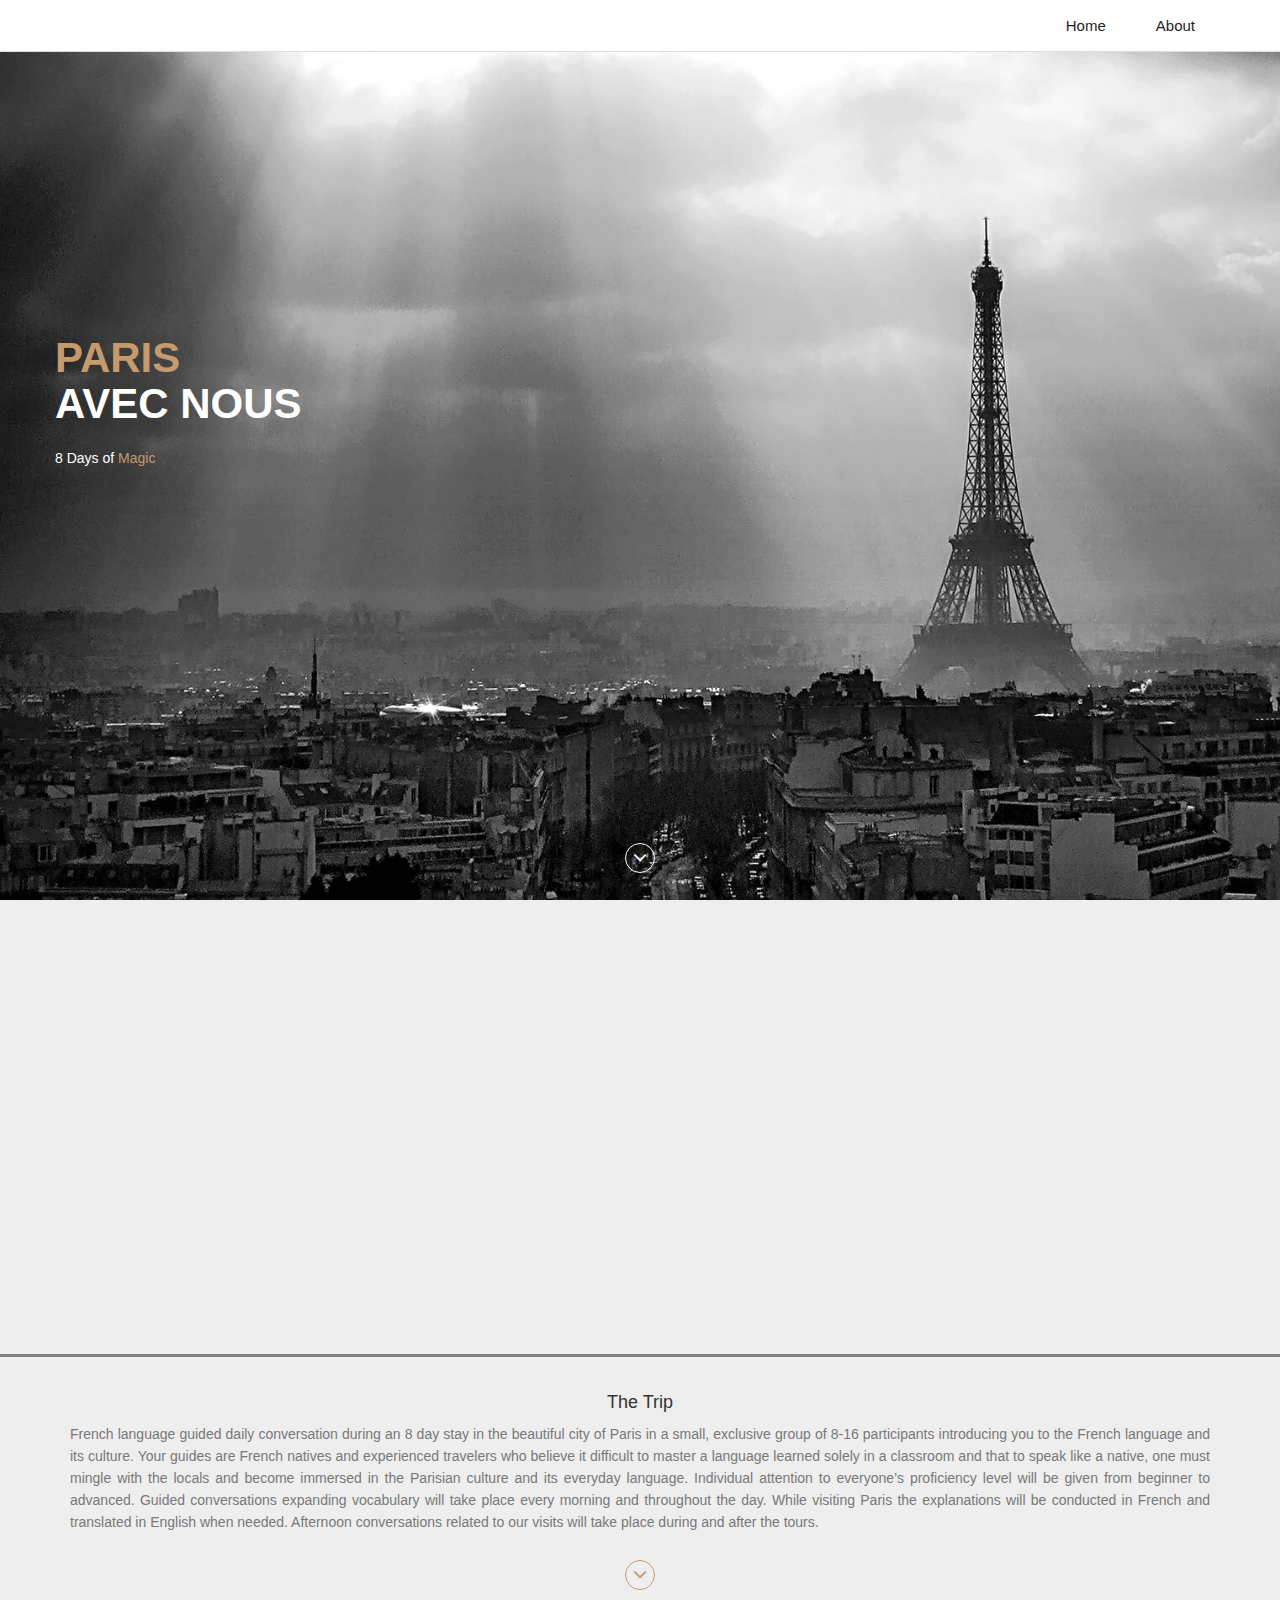
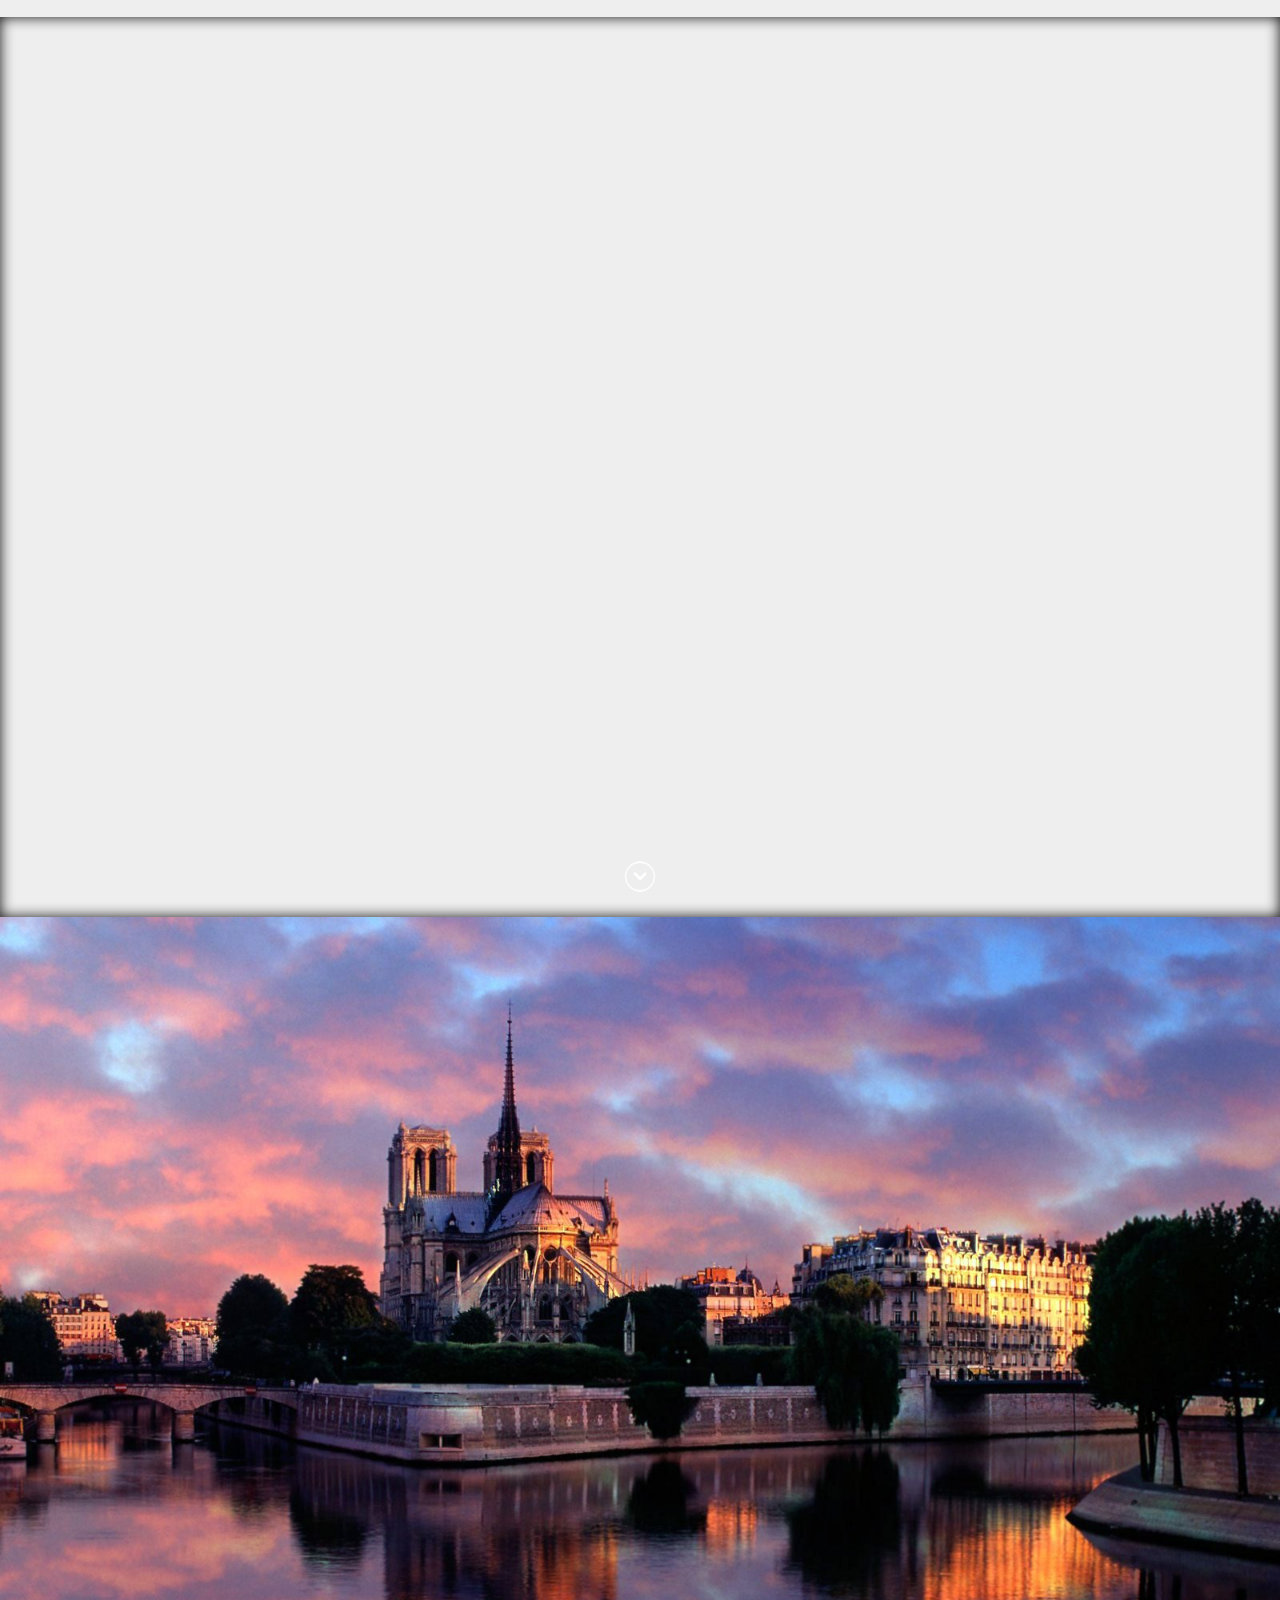
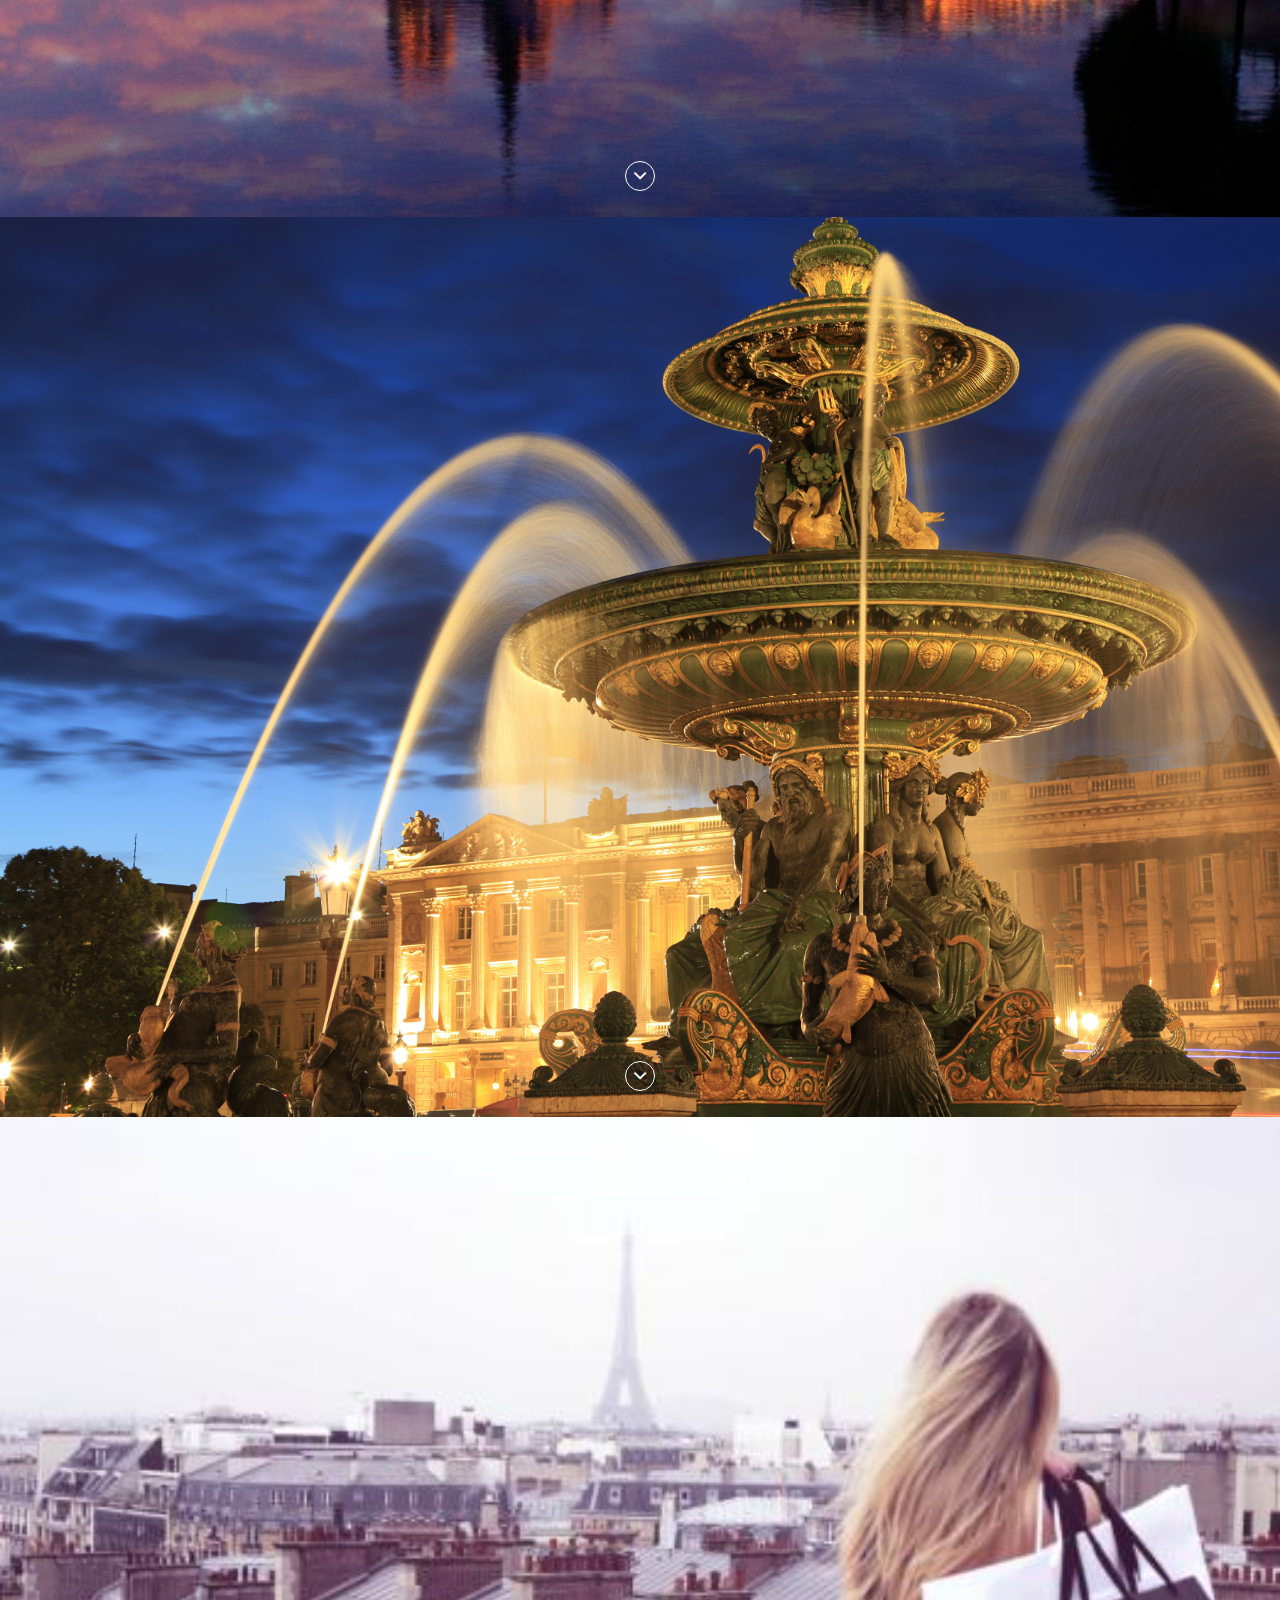
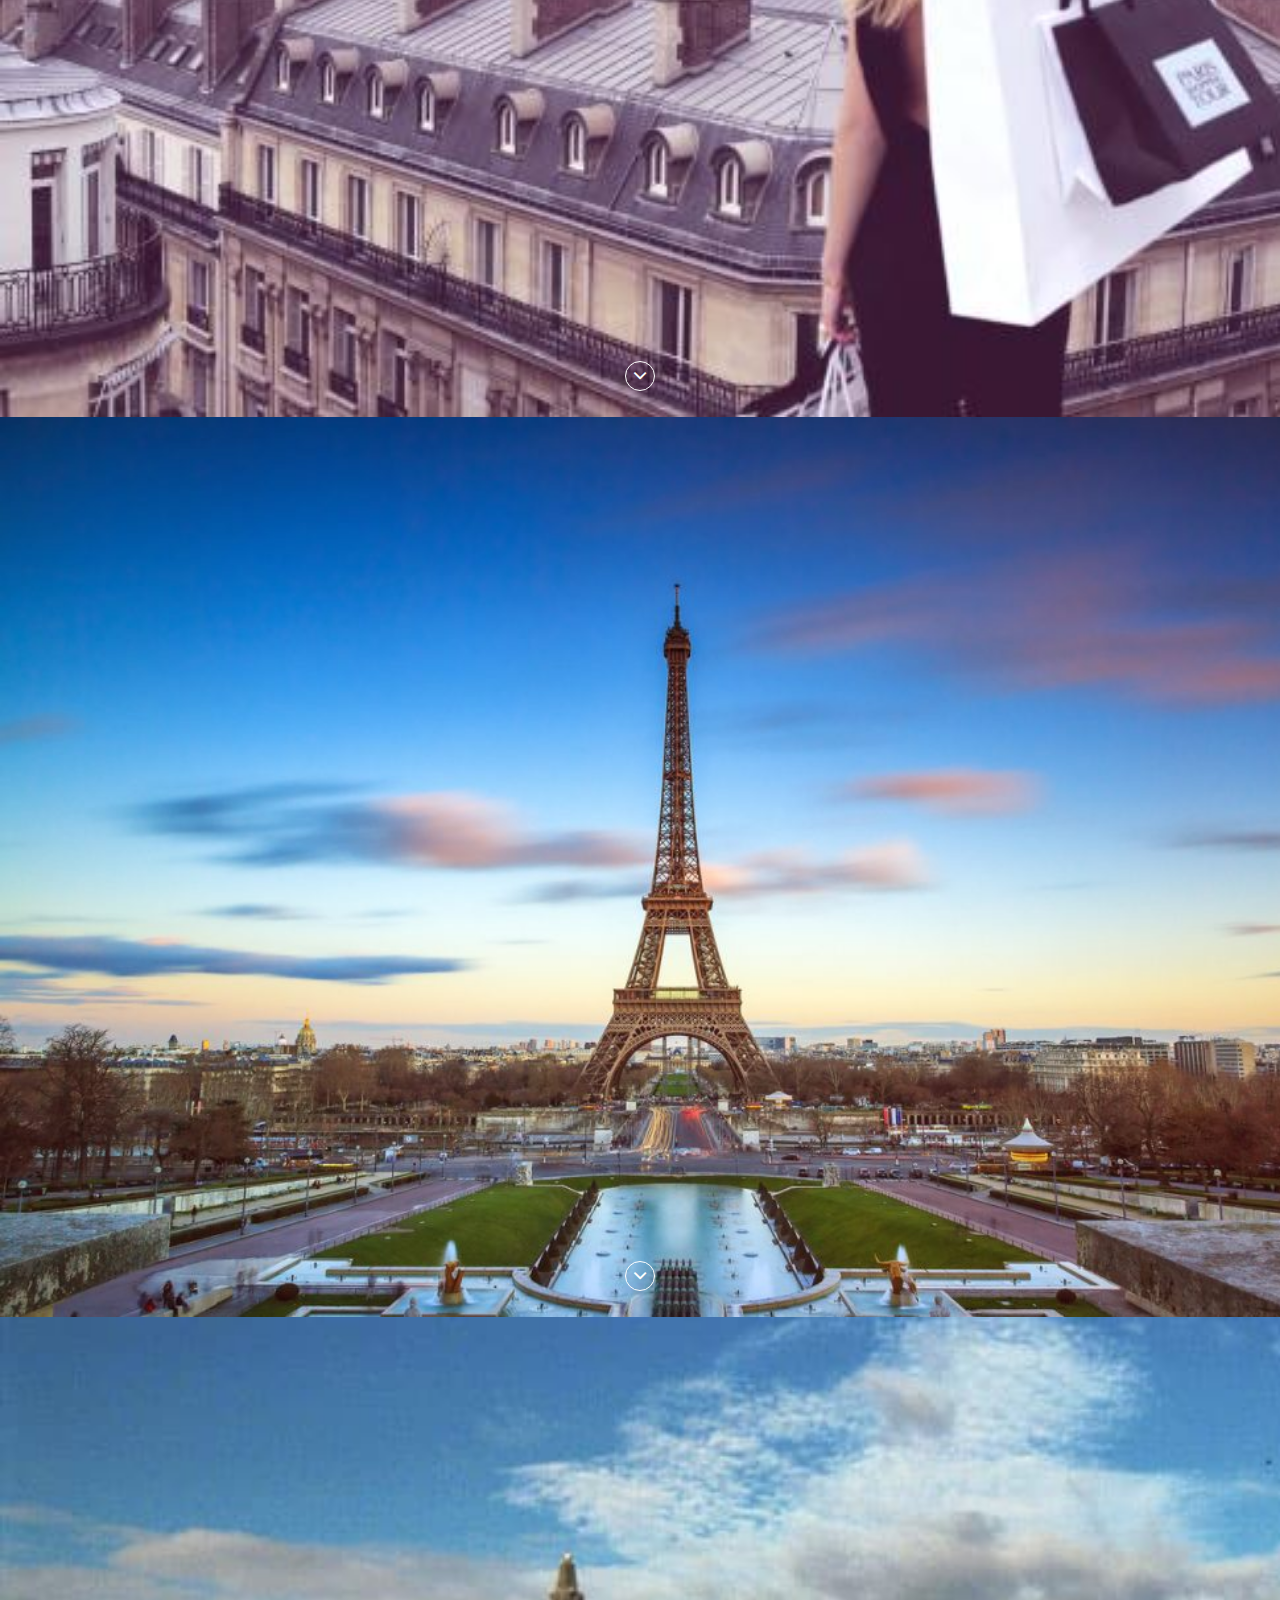
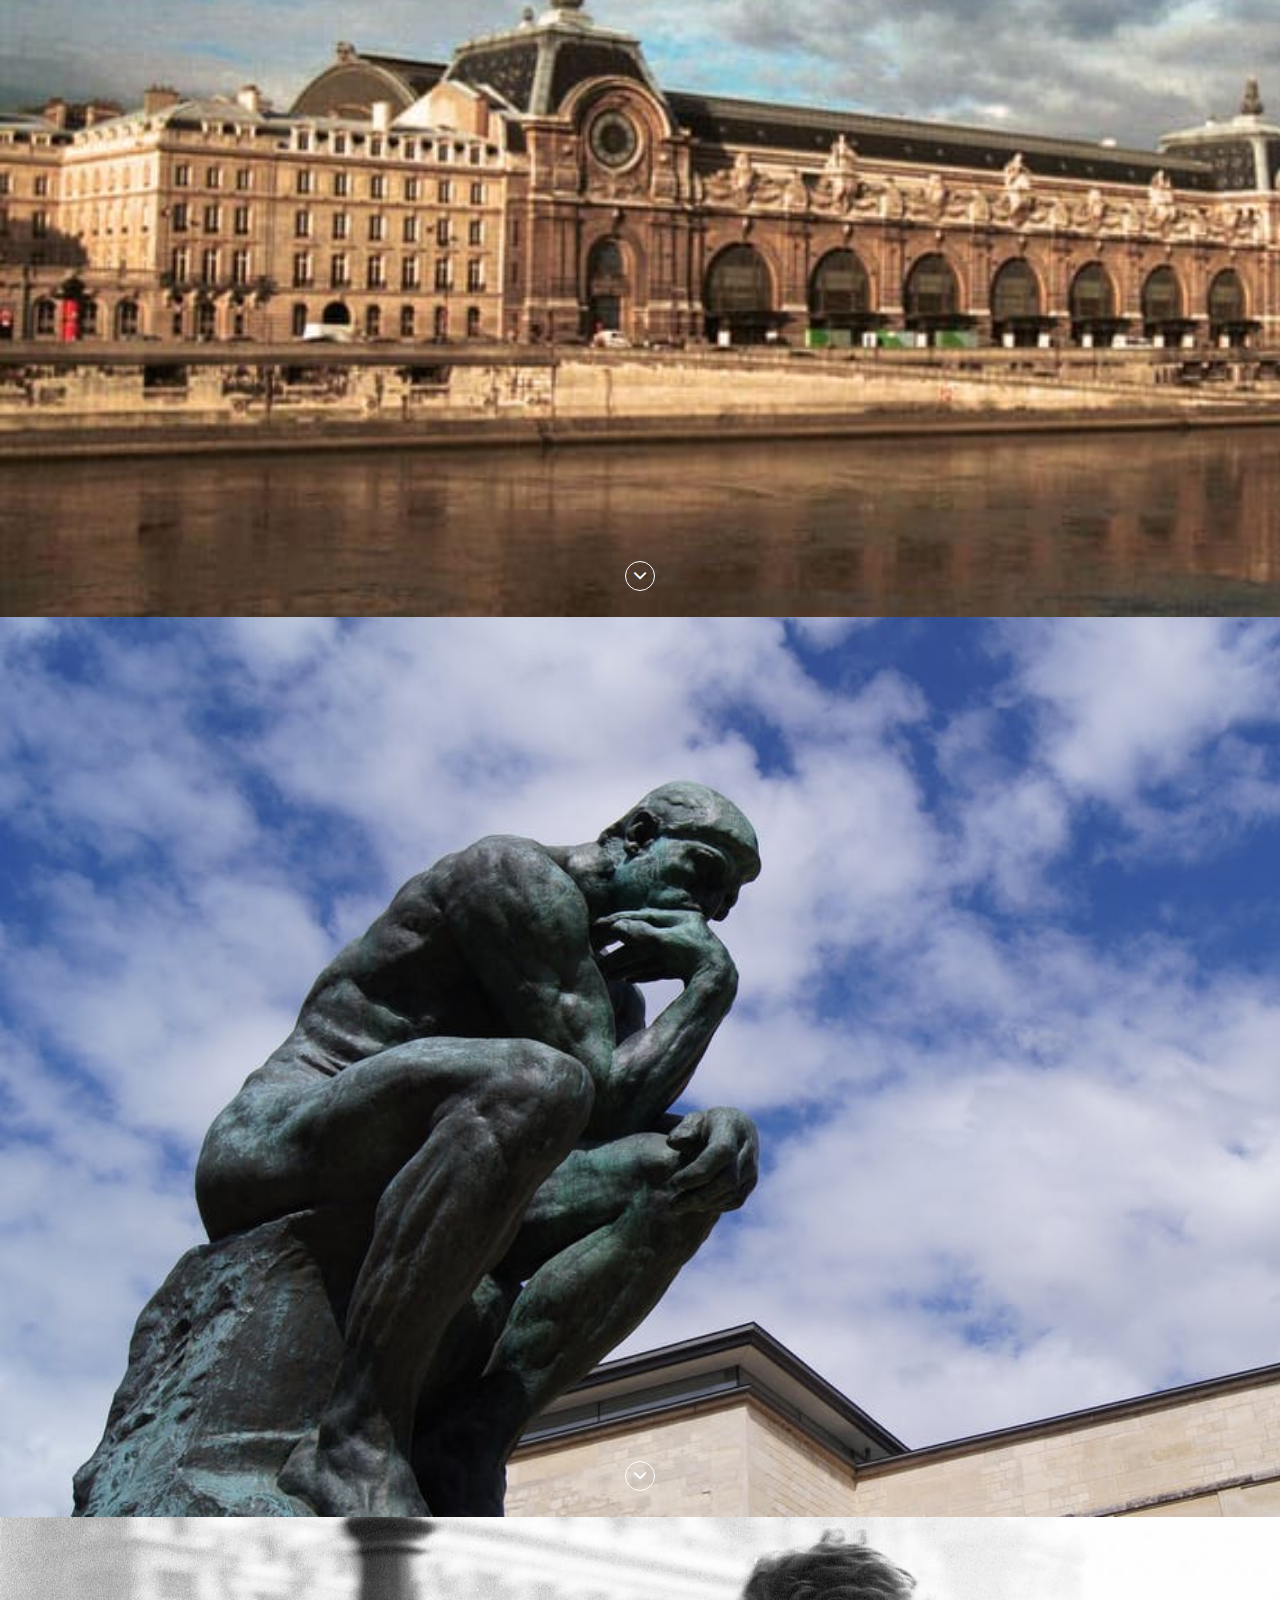
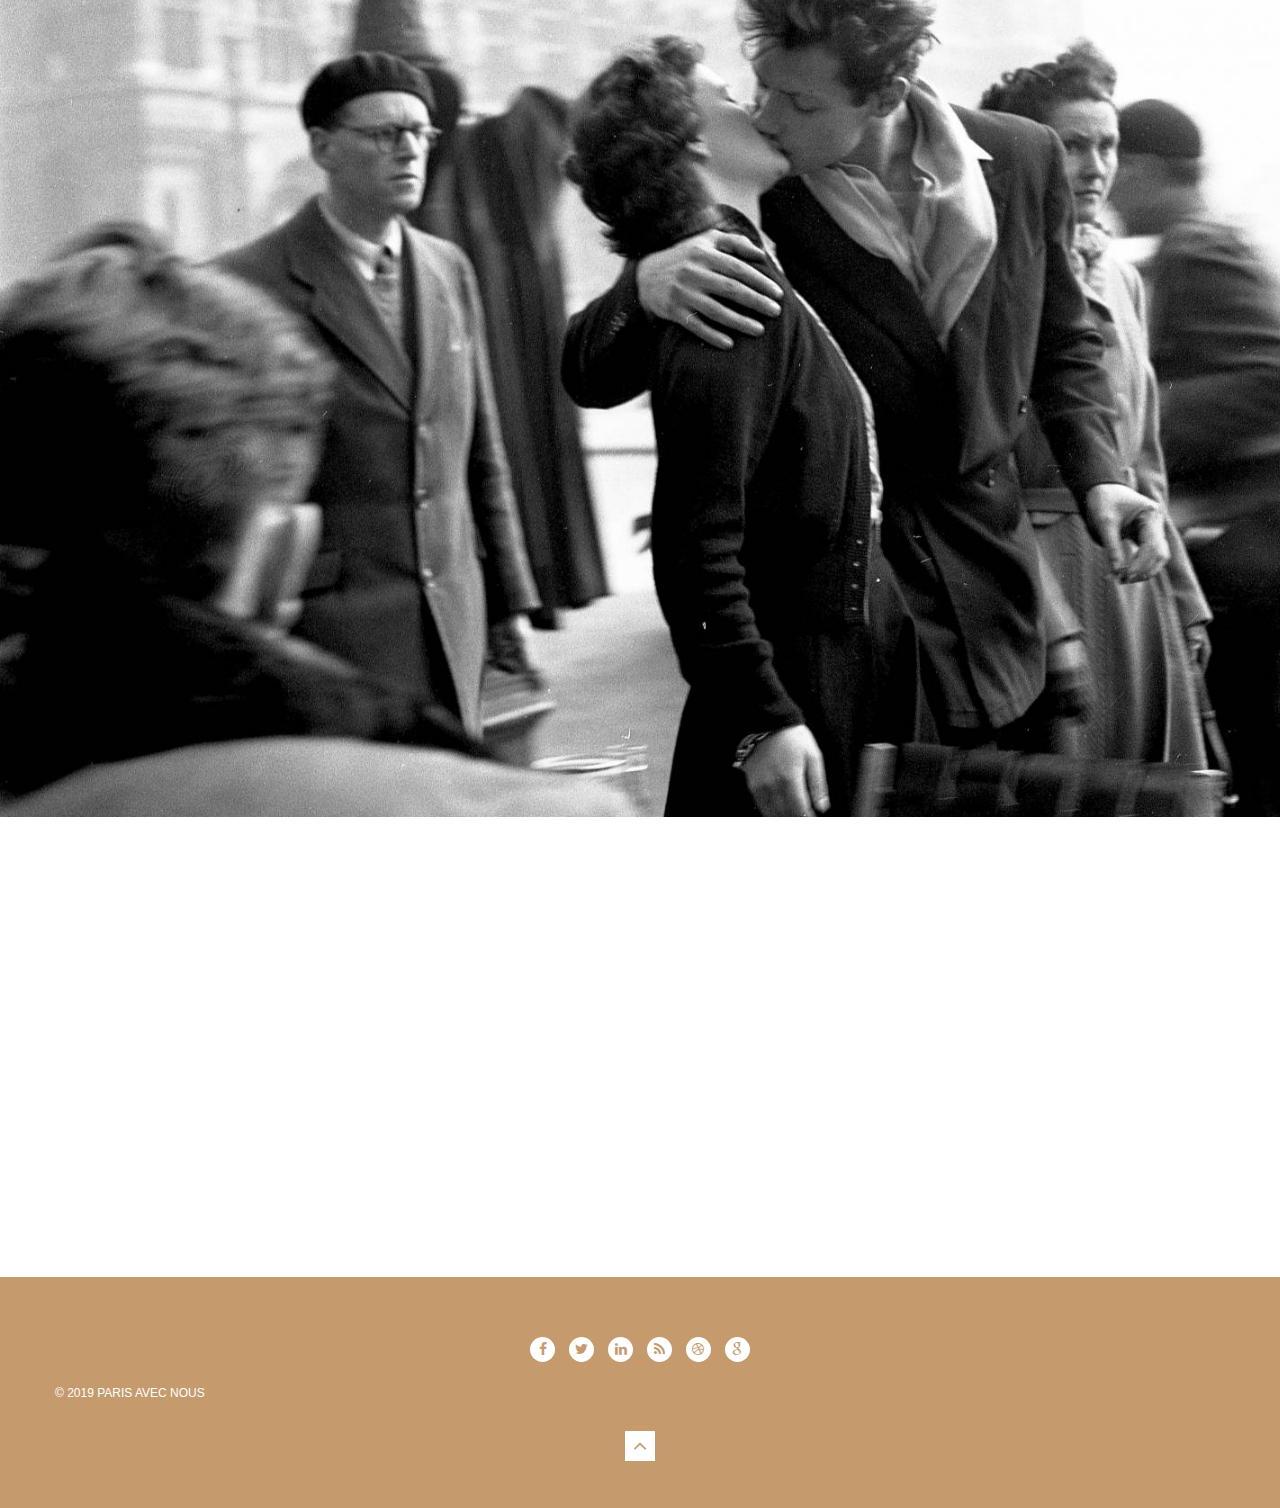
==== commit d8521457: "Removed Logo" ====
--- a/index.html
+++ b/index.html
@@ -40,7 +40,7 @@
                     <span class="icon-bar"></span>
                     <span class="icon-bar"></span>
                 </button>
-                <a href="#" class="navbar-brand scroll-top"><img src="images/logo.png" alt="Layer Template">LOGO</a>
+                <!--<a href="#" class="navbar-brand scroll-top"><img src="images/logo.png" alt="Layer Template">LOGO</a>-->
             </div>
             <!--/.navbar-header-->
             <div id="main-nav" class="collapse navbar-collapse">
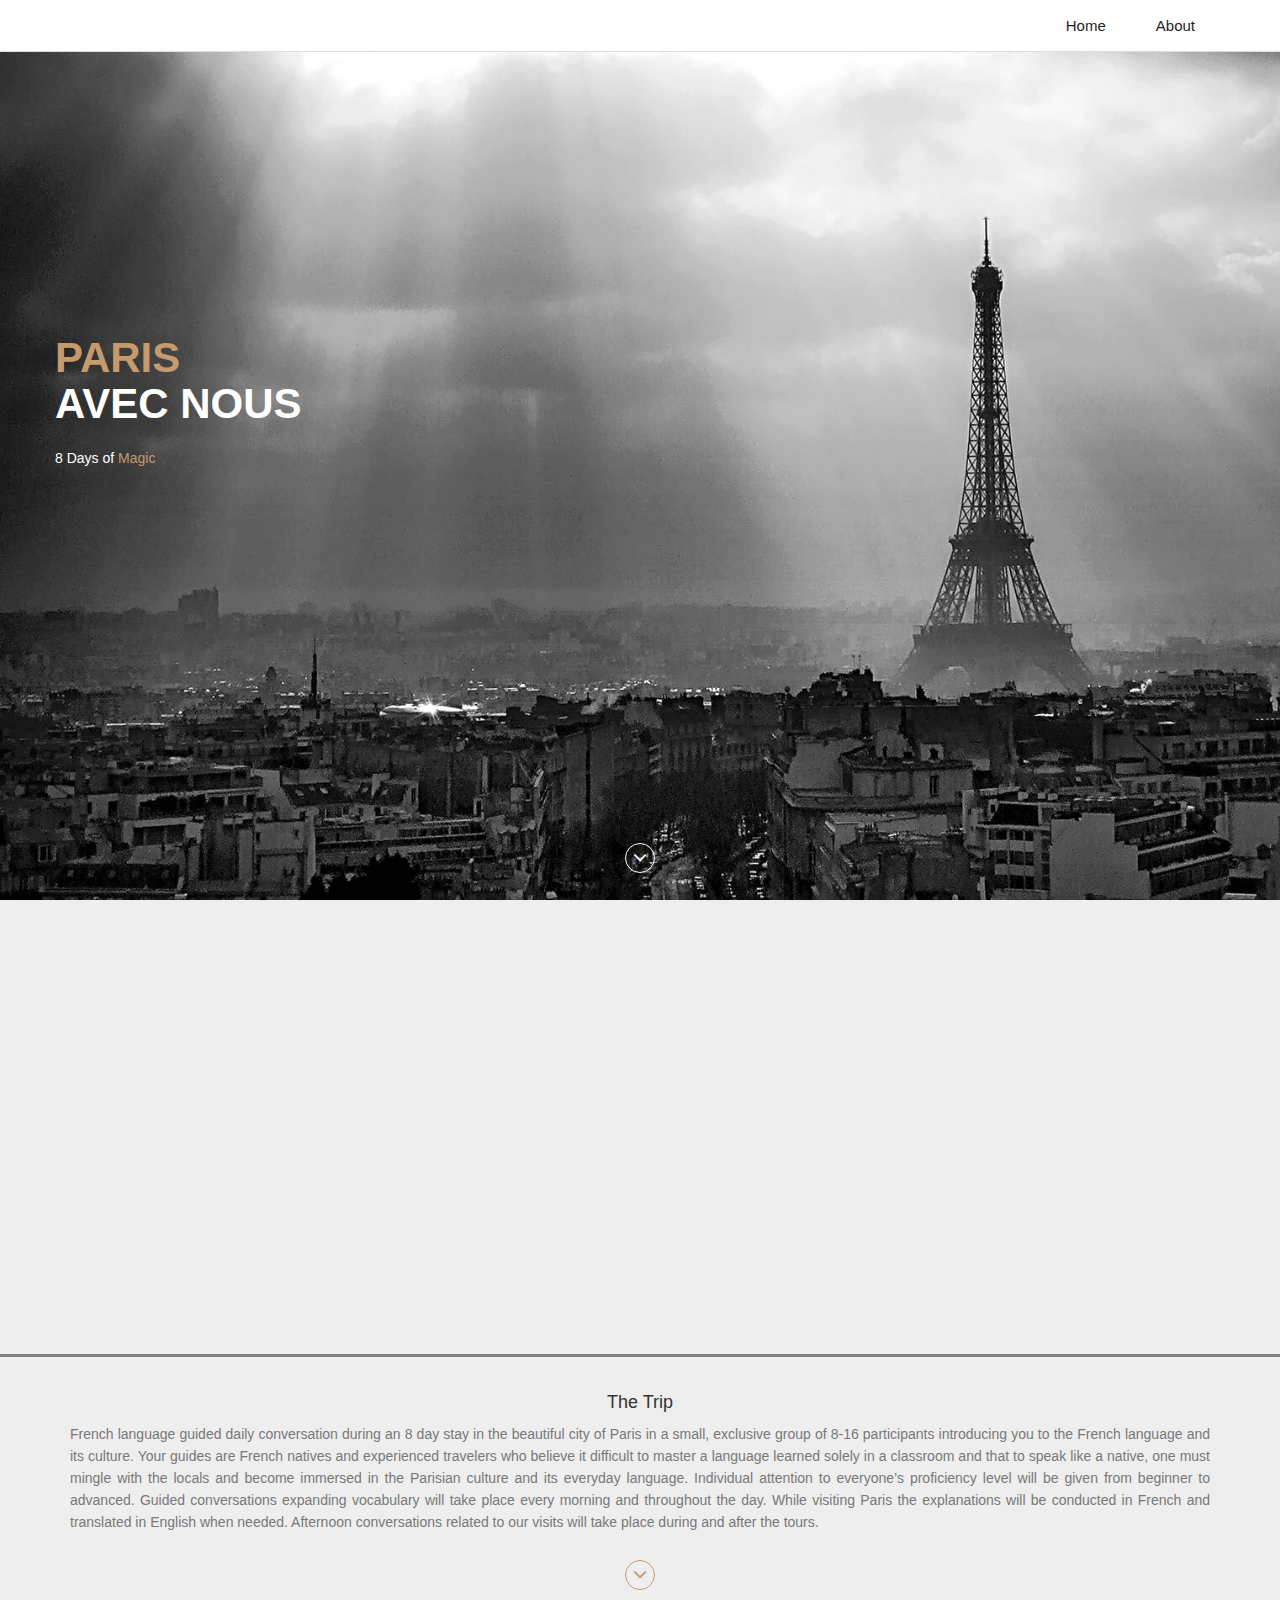
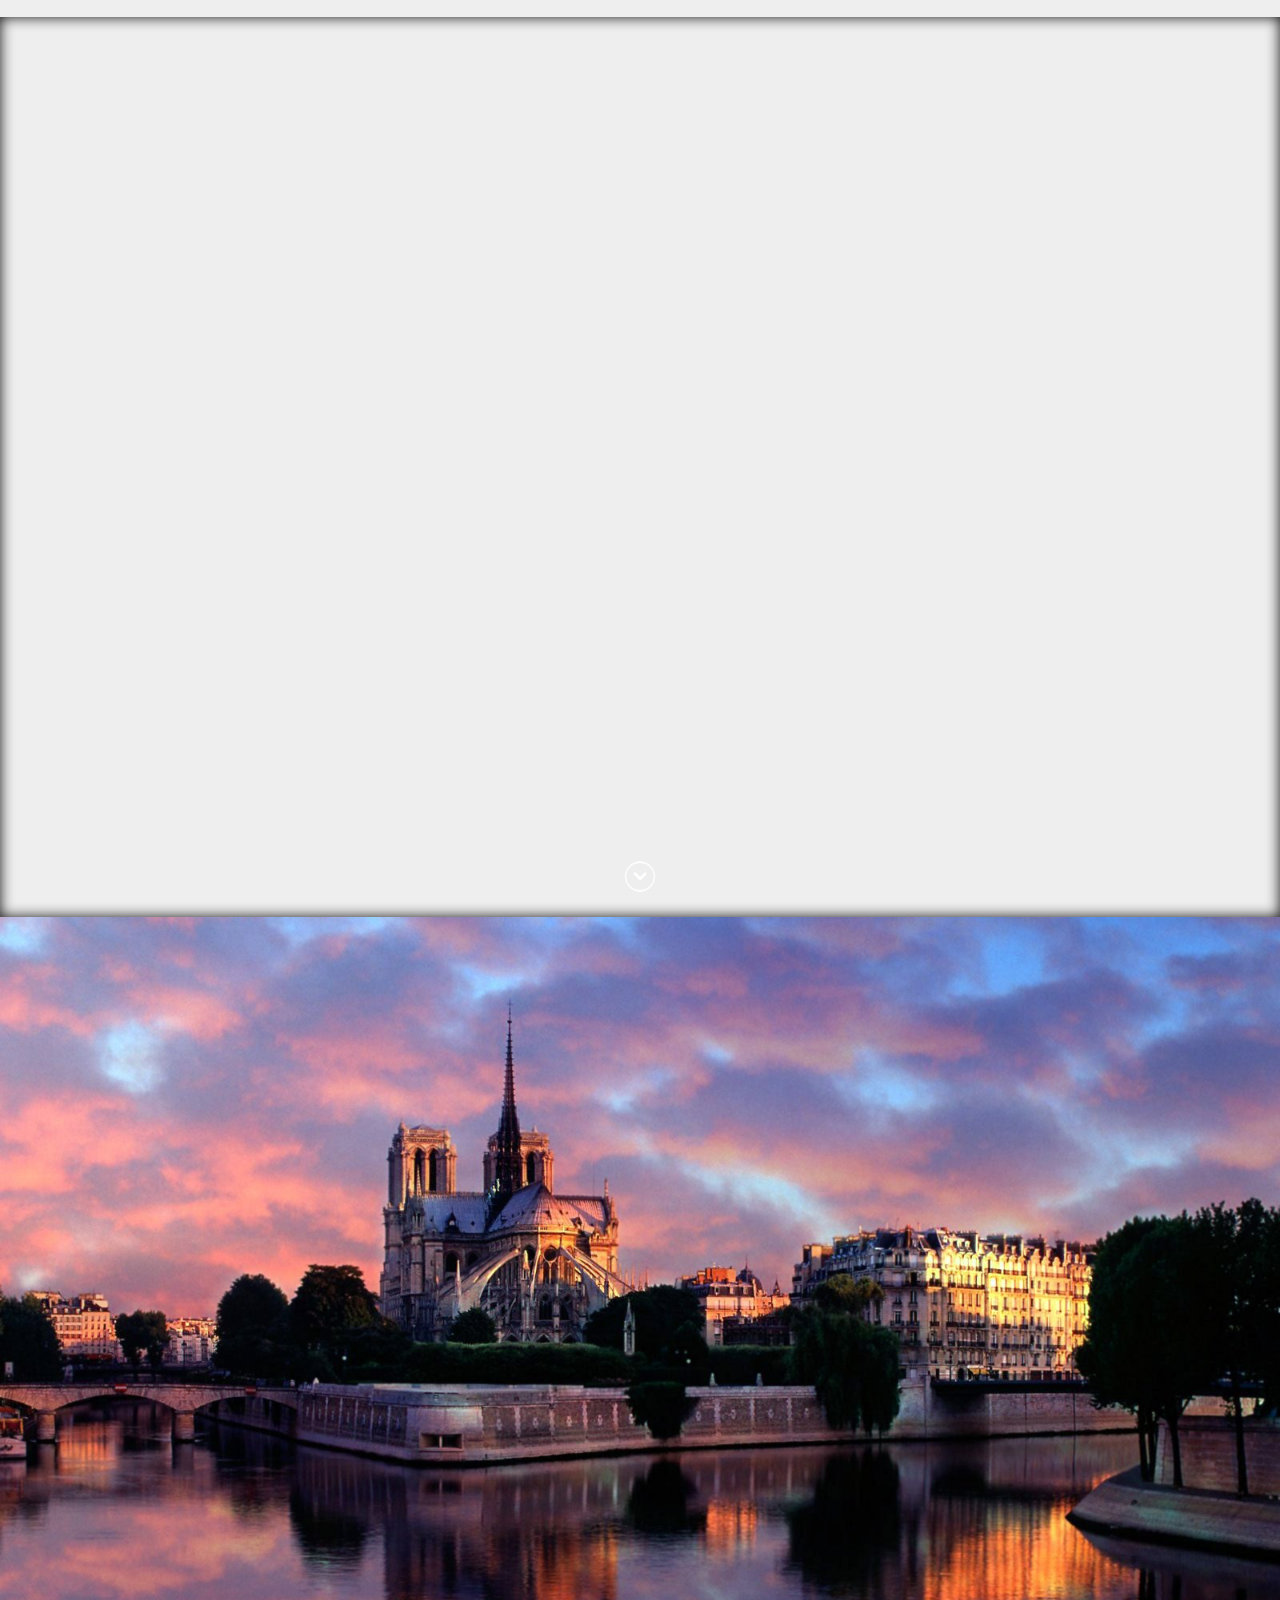
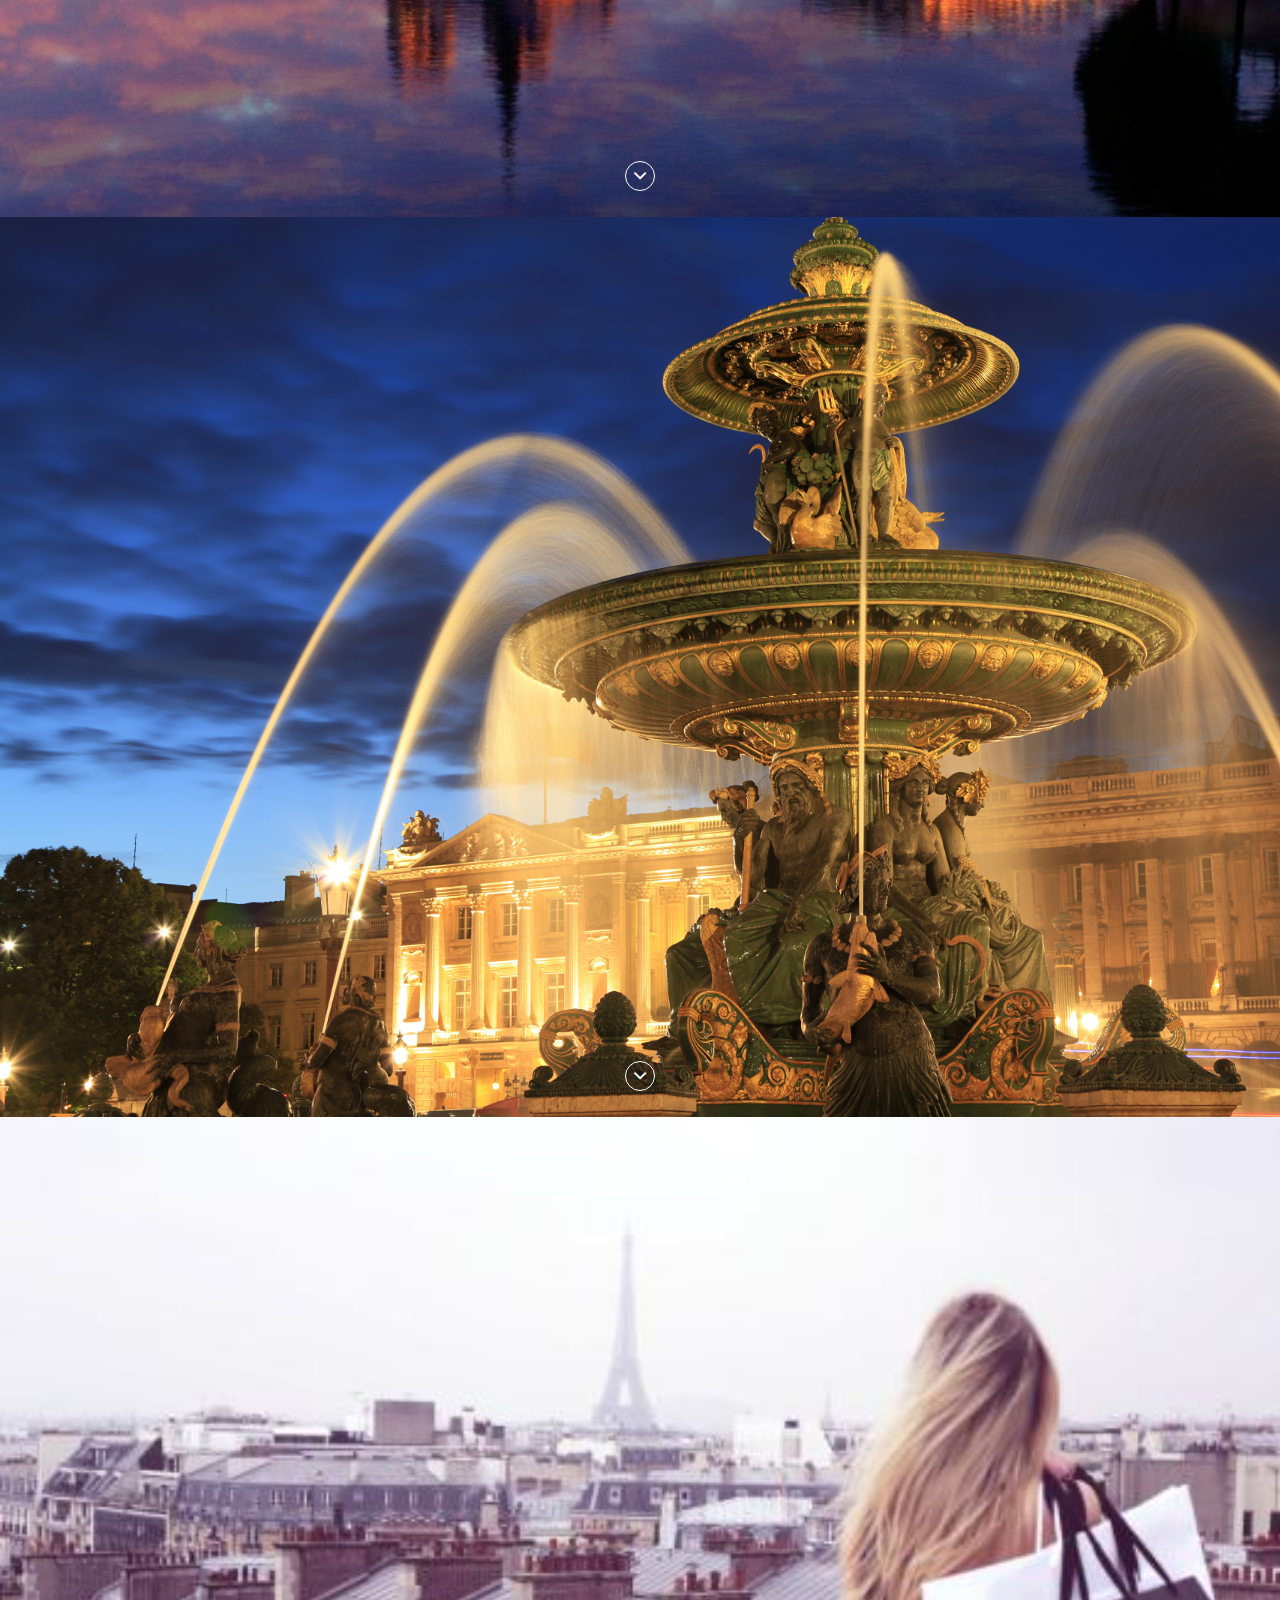
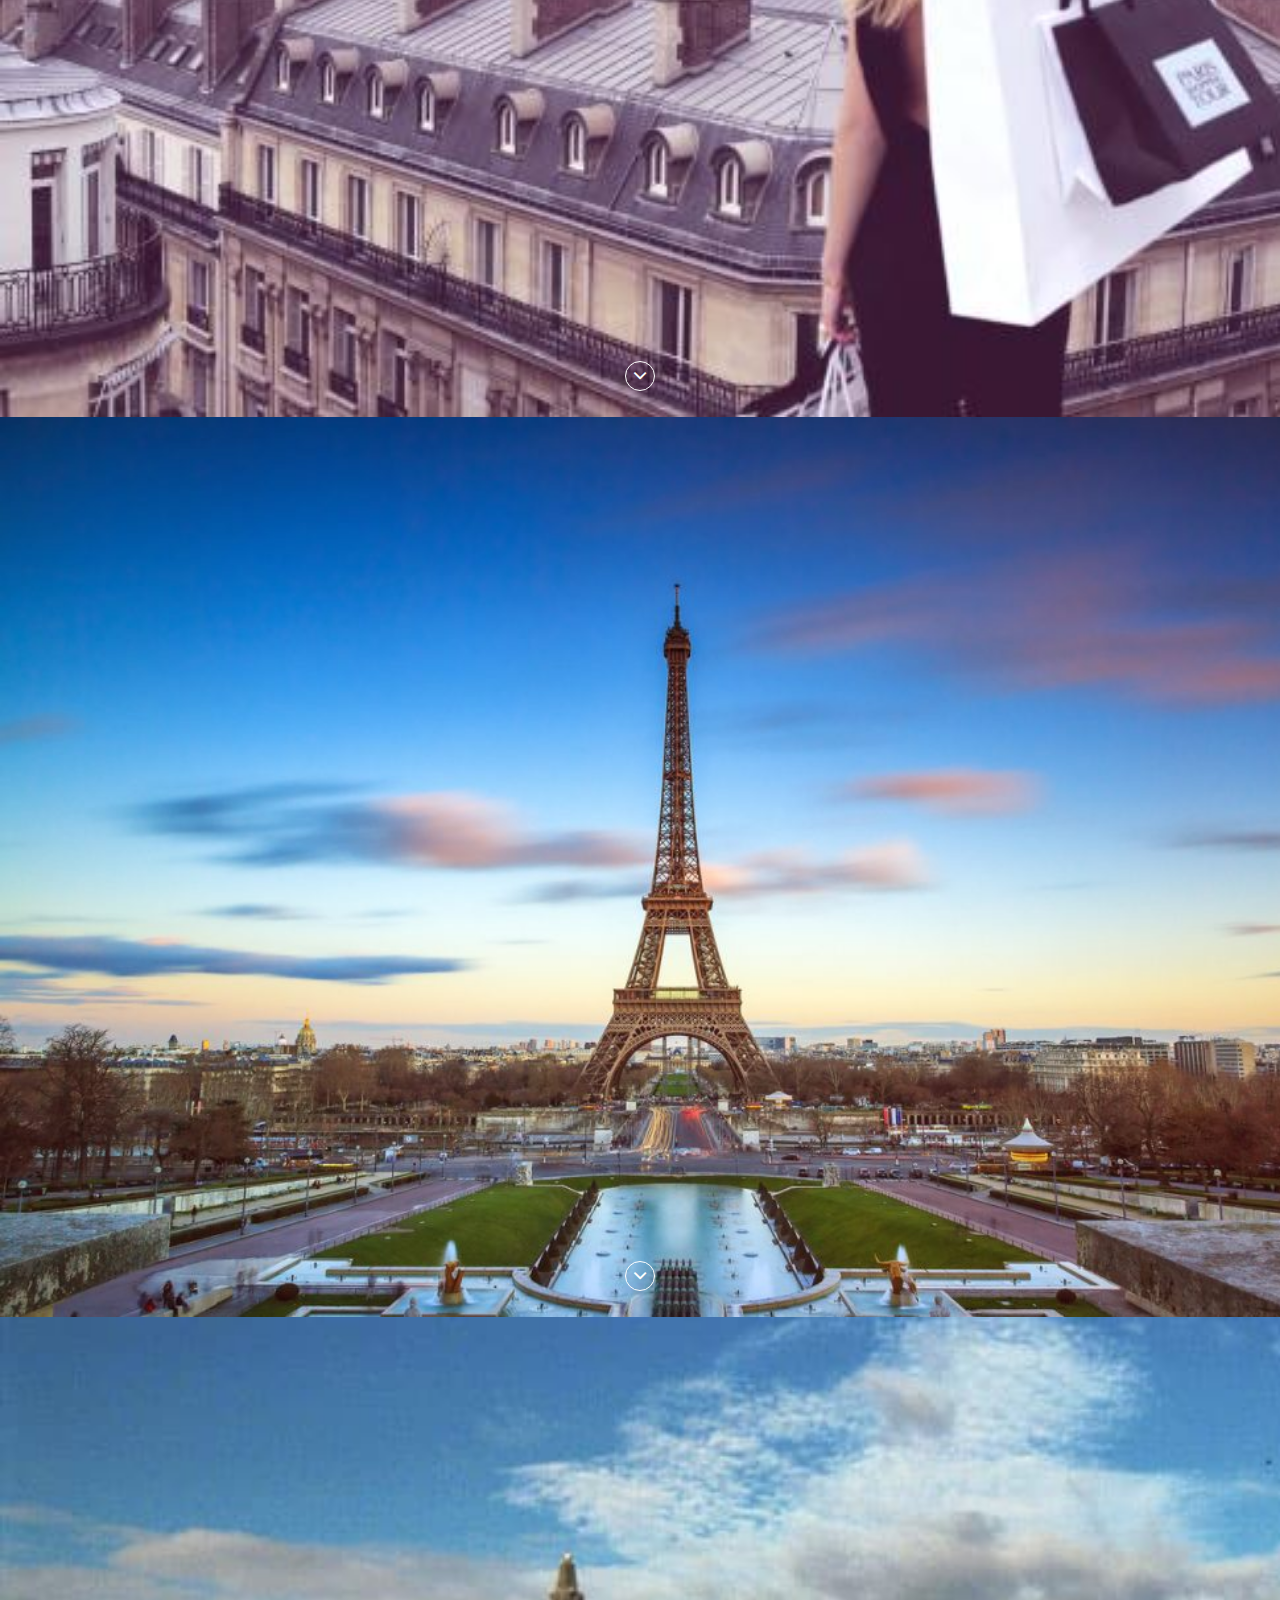
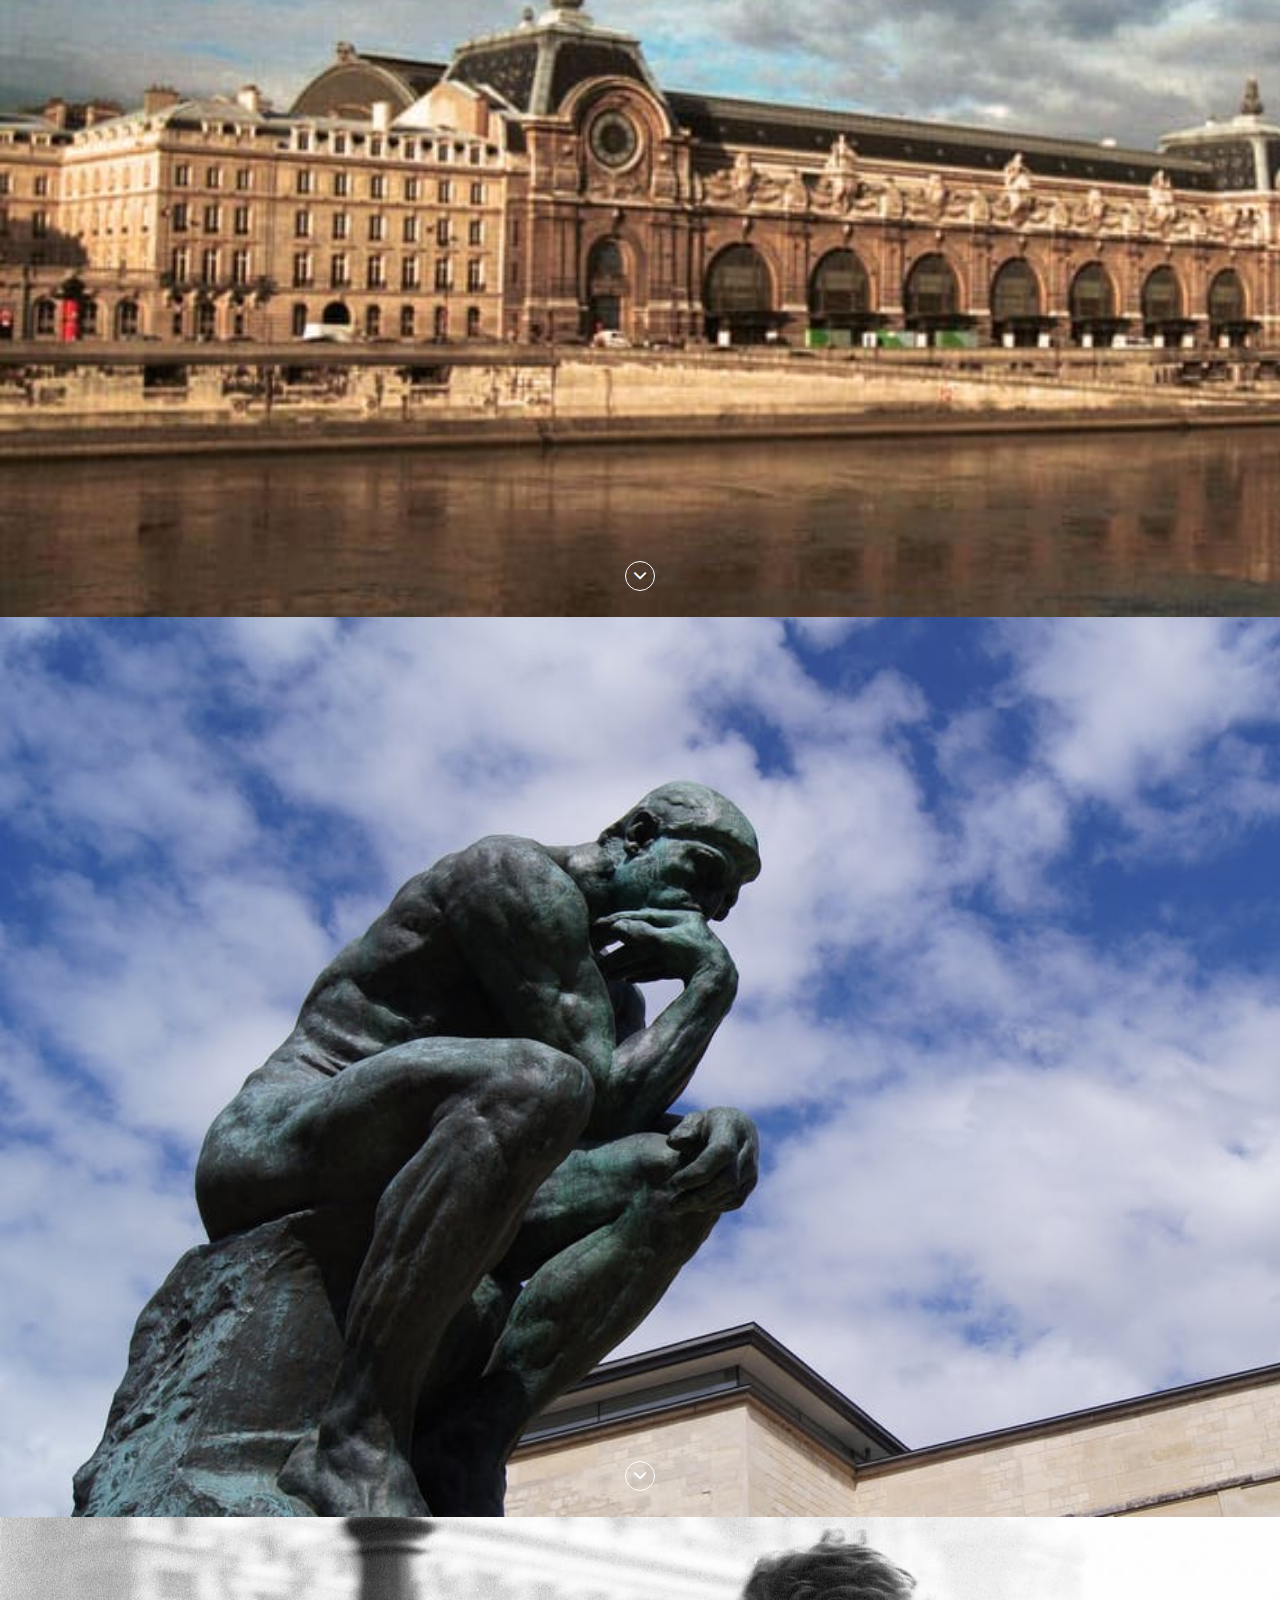
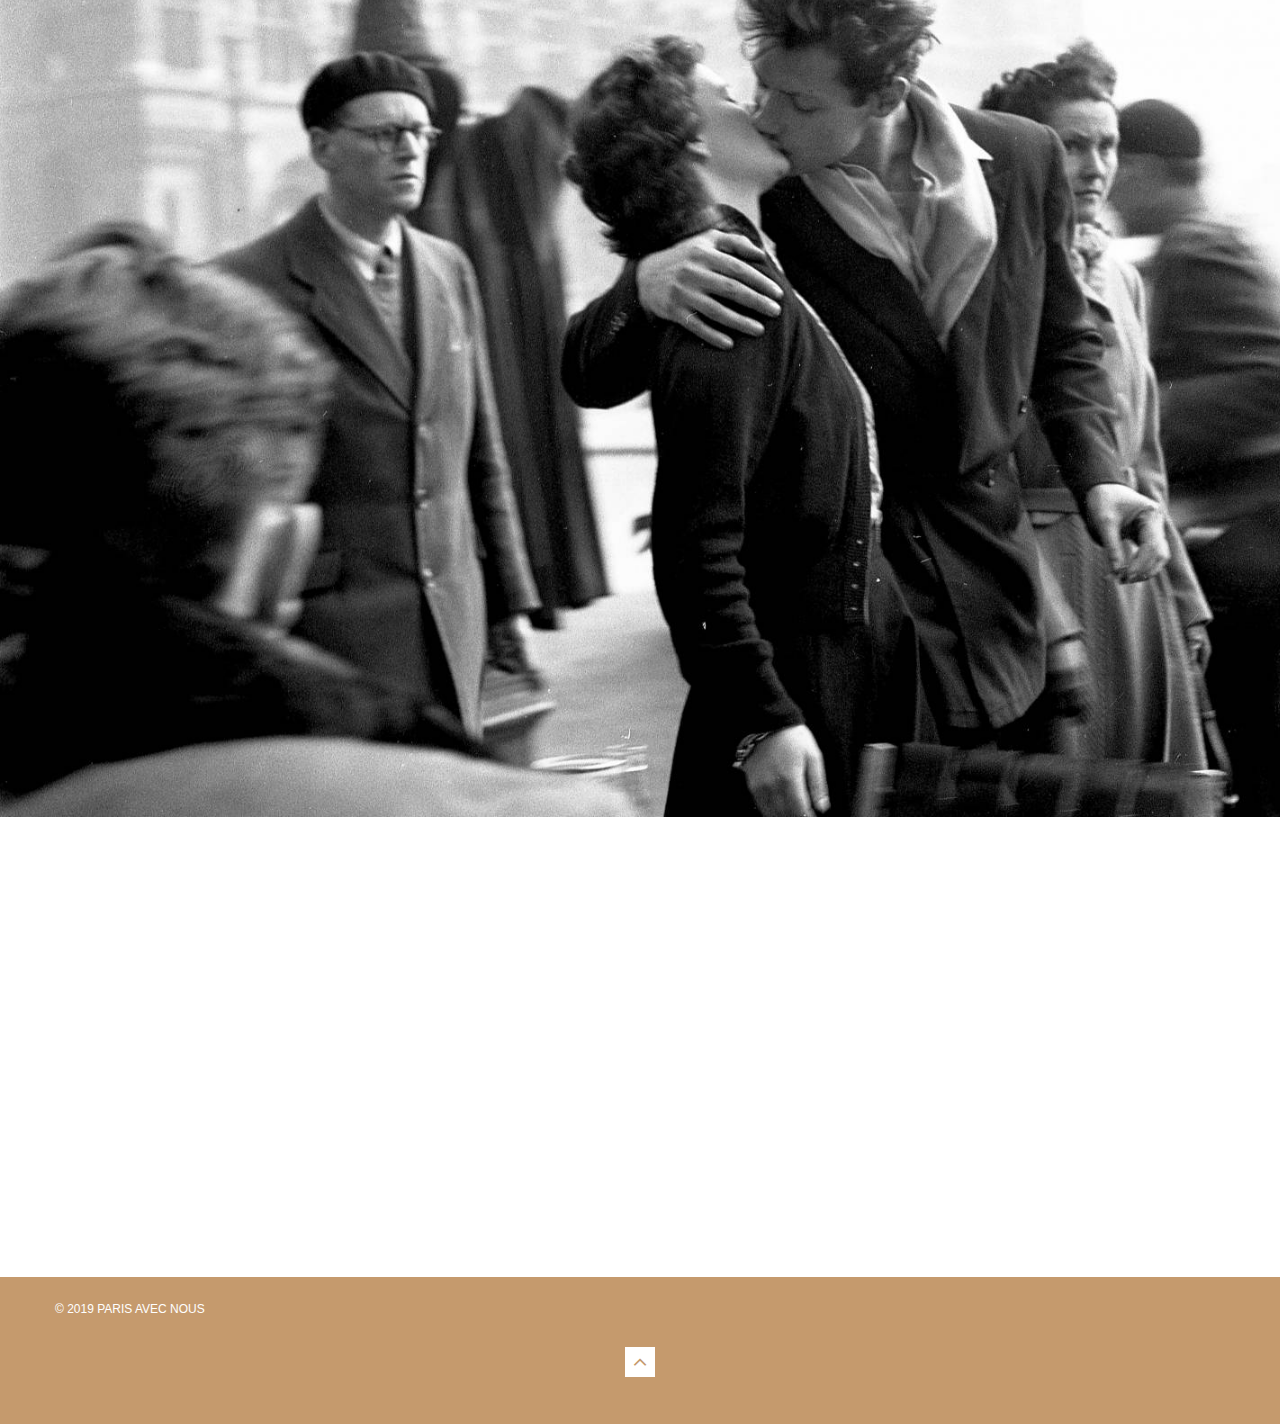
==== commit e1065172: "Desabled Social Media Links" ====
--- a/index.html
+++ b/index.html
@@ -473,16 +473,16 @@
         <div class="container">
             <div class="row">
                 <div class="col-md-12">
-                    <div class="social-icons">
-                        <ul>
-                            <li><a href="#"><i class="fa fa-facebook"></i></a></li>
-                            <li><a href="#"><i class="fa fa-twitter"></i></a></li>
-                            <li><a href="#"><i class="fa fa-linkedin"></i></a></li>
-                            <li><a href="#"><i class="fa fa-rss"></i></a></li>
-                            <li><a href="#"><i class="fa fa-dribbble"></i></a></li>
-                            <li><a href="#"><i class="fa fa-google"></i></a></li>
-                        </ul>
-                    </div>
+                    <!--<div class="social-icons">-->
+                        <!--<ul>-->
+                            <!--<li><a href="#"><i class="fa fa-facebook"></i></a></li>-->
+                            <!--<li><a href="#"><i class="fa fa-twitter"></i></a></li>-->
+                            <!--<li><a href="#"><i class="fa fa-linkedin"></i></a></li>-->
+                            <!--<li><a href="#"><i class="fa fa-rss"></i></a></li>-->
+                            <!--<li><a href="#"><i class="fa fa-dribbble"></i></a></li>-->
+                            <!--<li><a href="#"><i class="fa fa-google"></i></a></li>-->
+                        <!--</ul>-->
+                    <!--</div>-->
                 </div>
             </div>
             <div class="row">
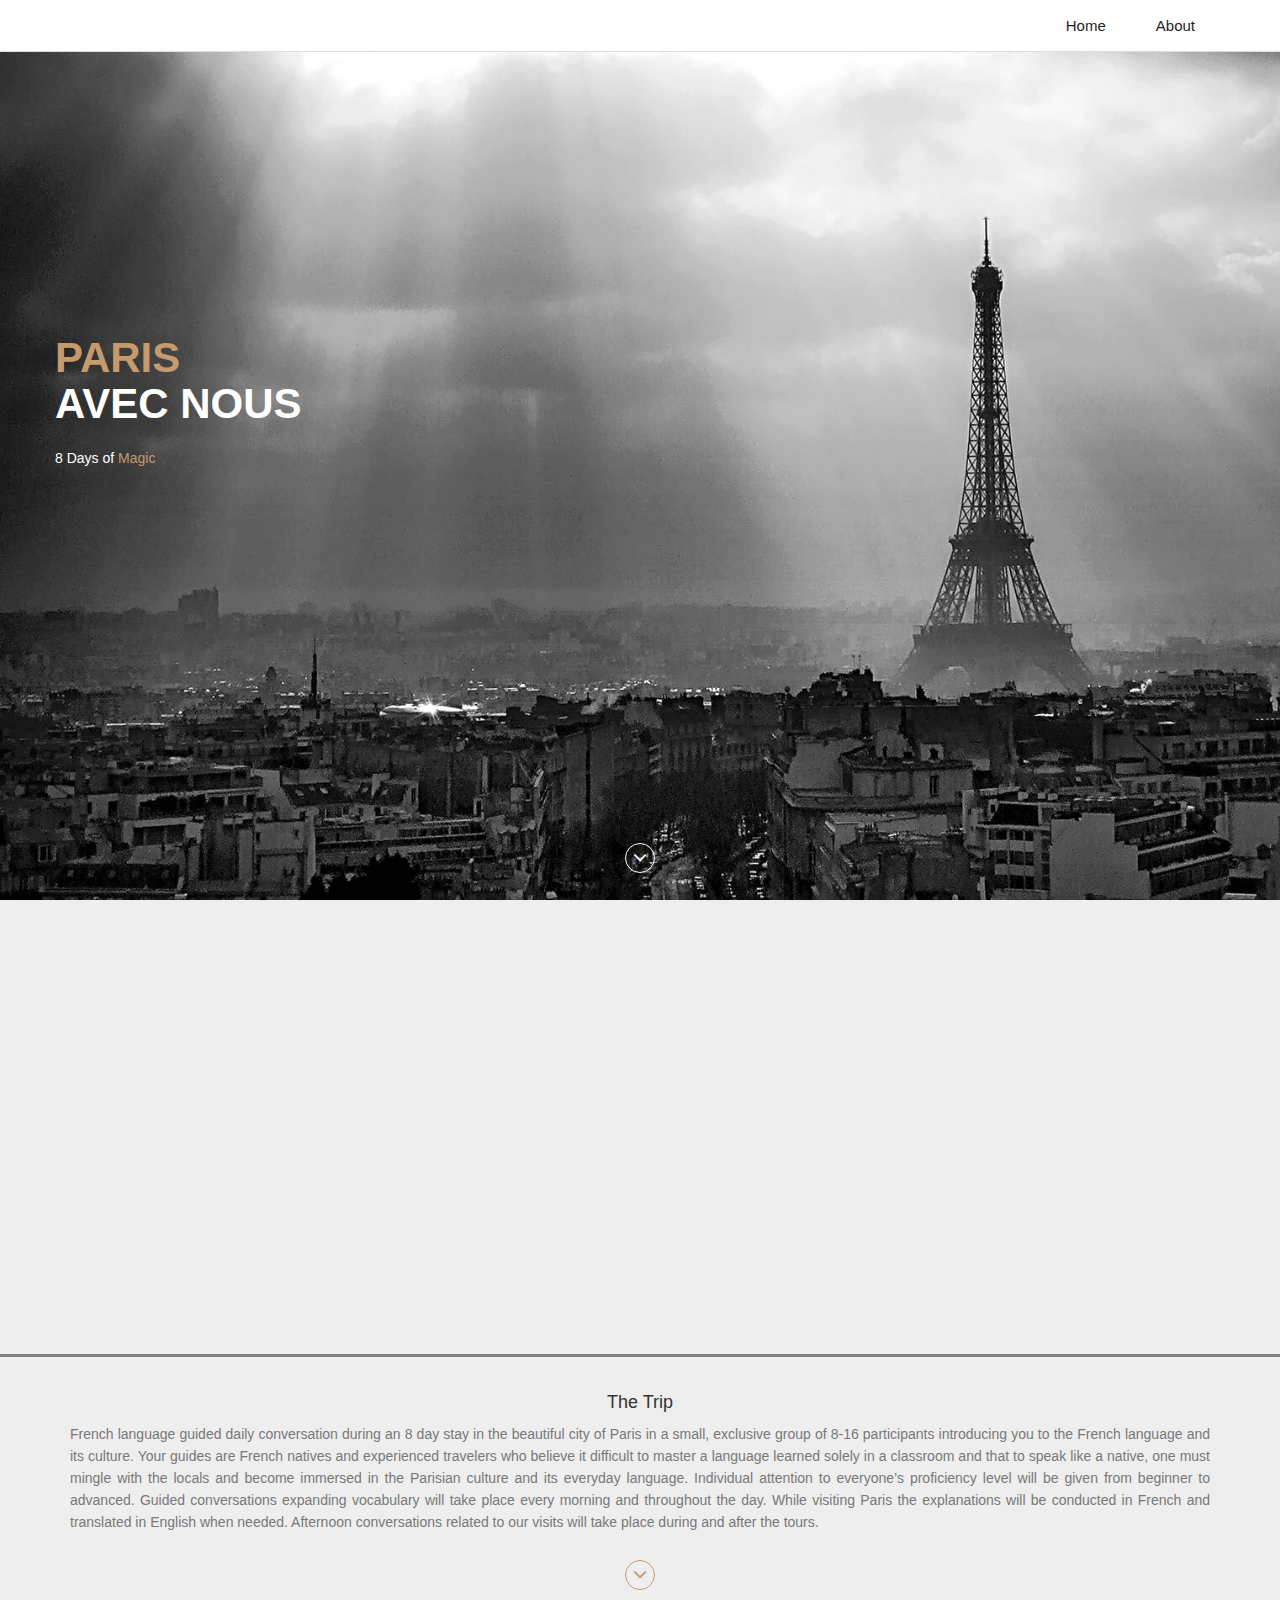
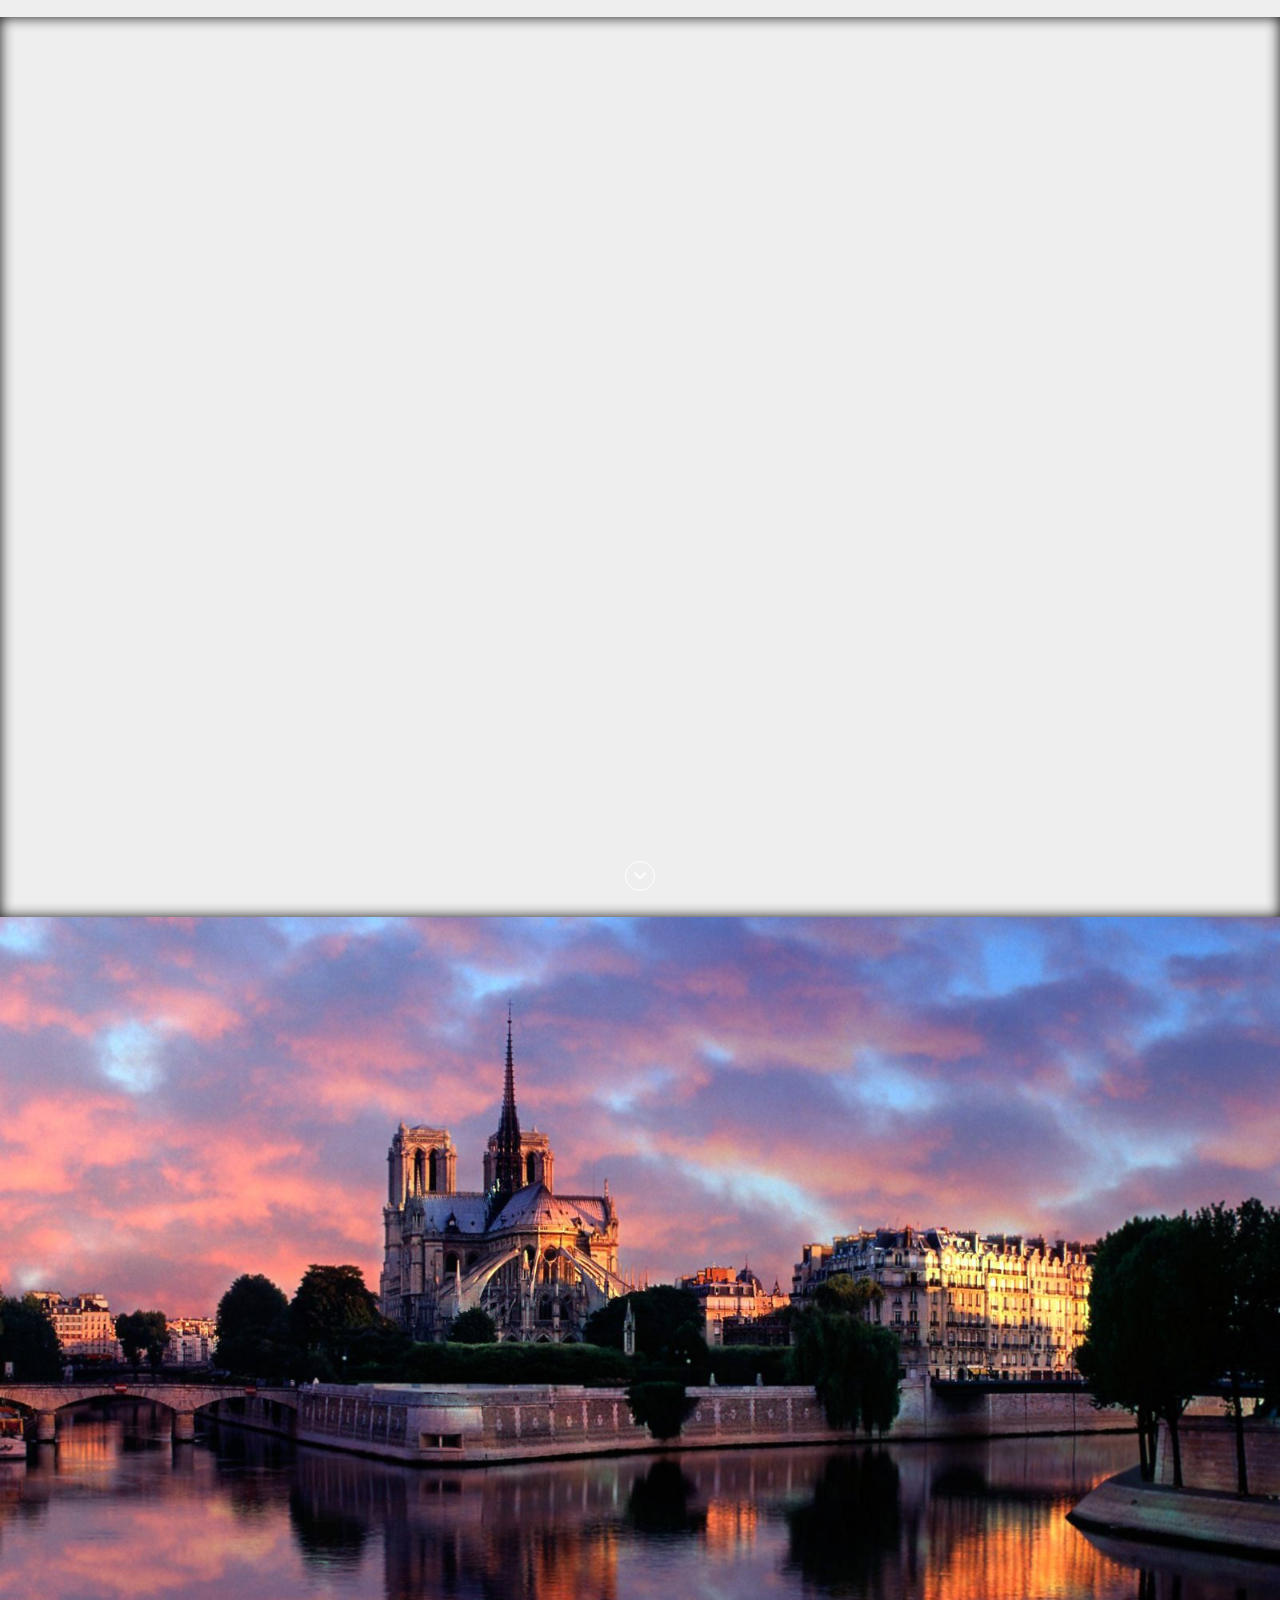
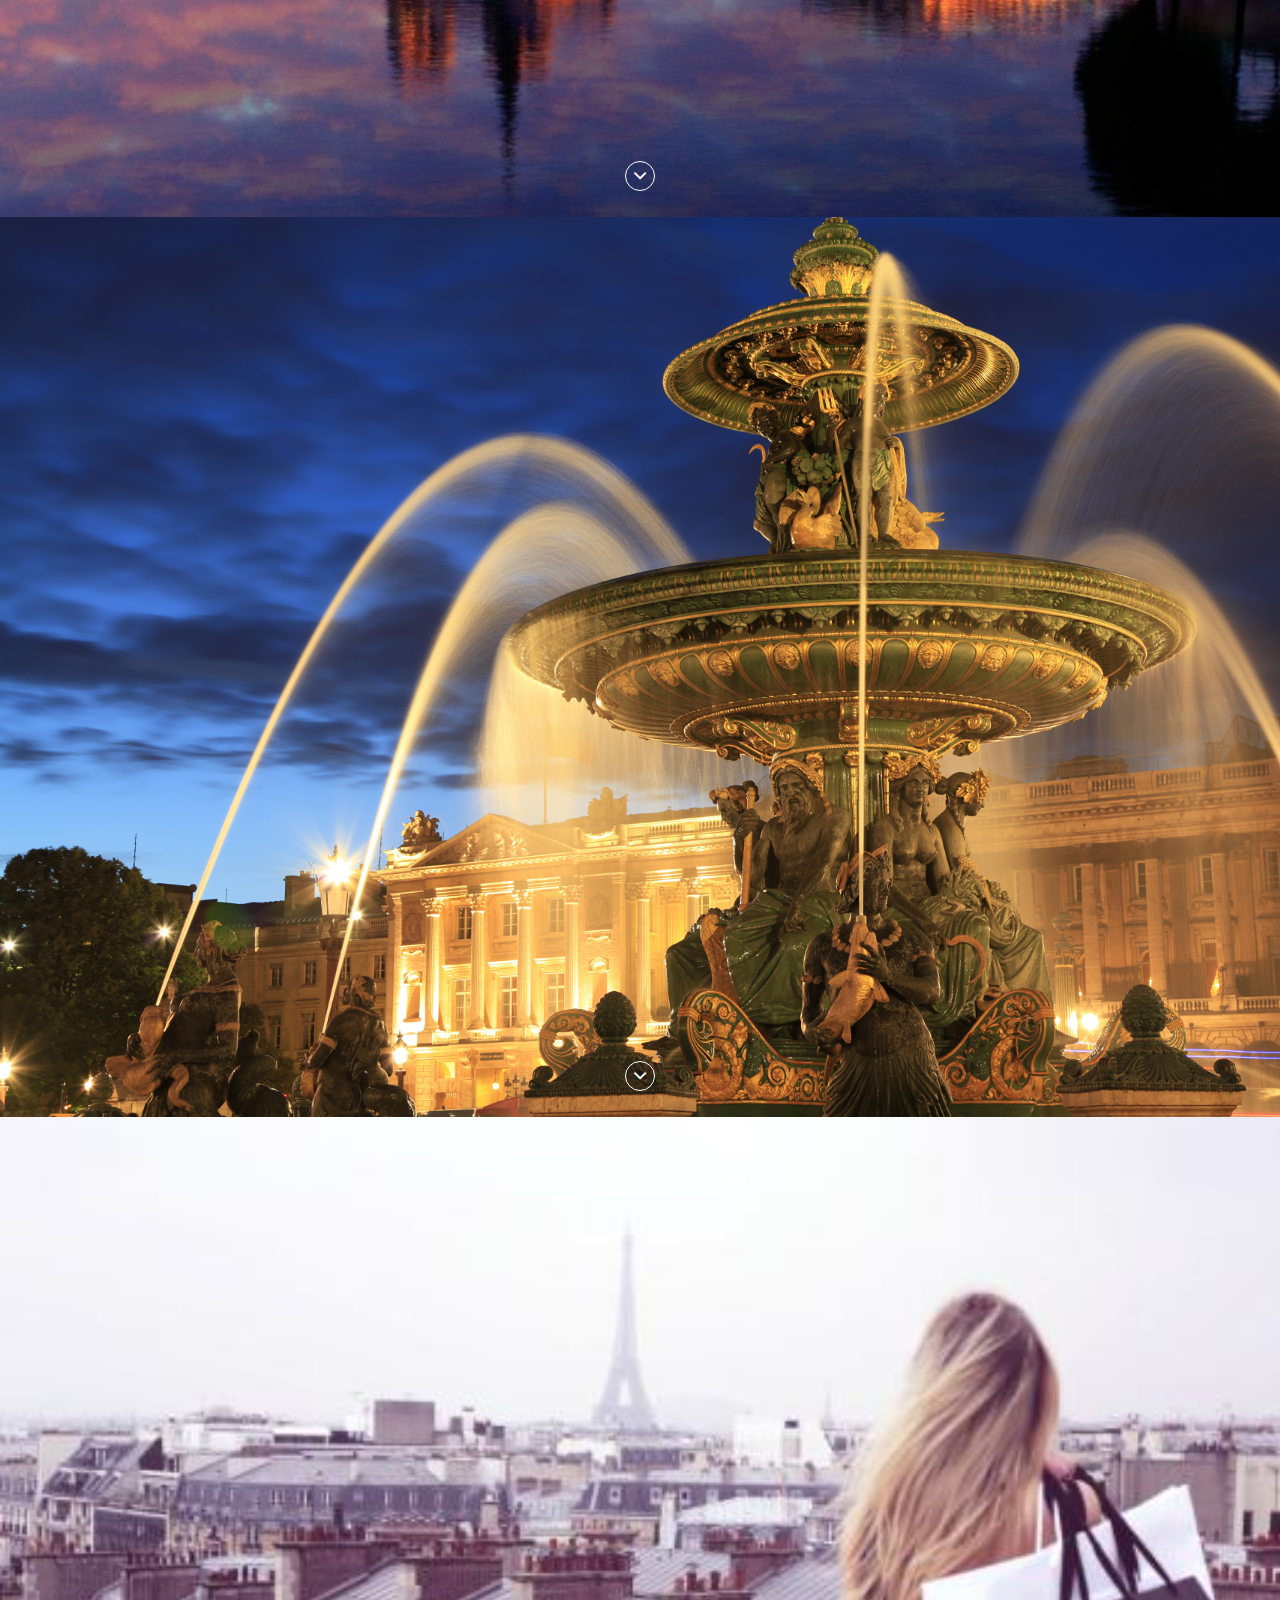
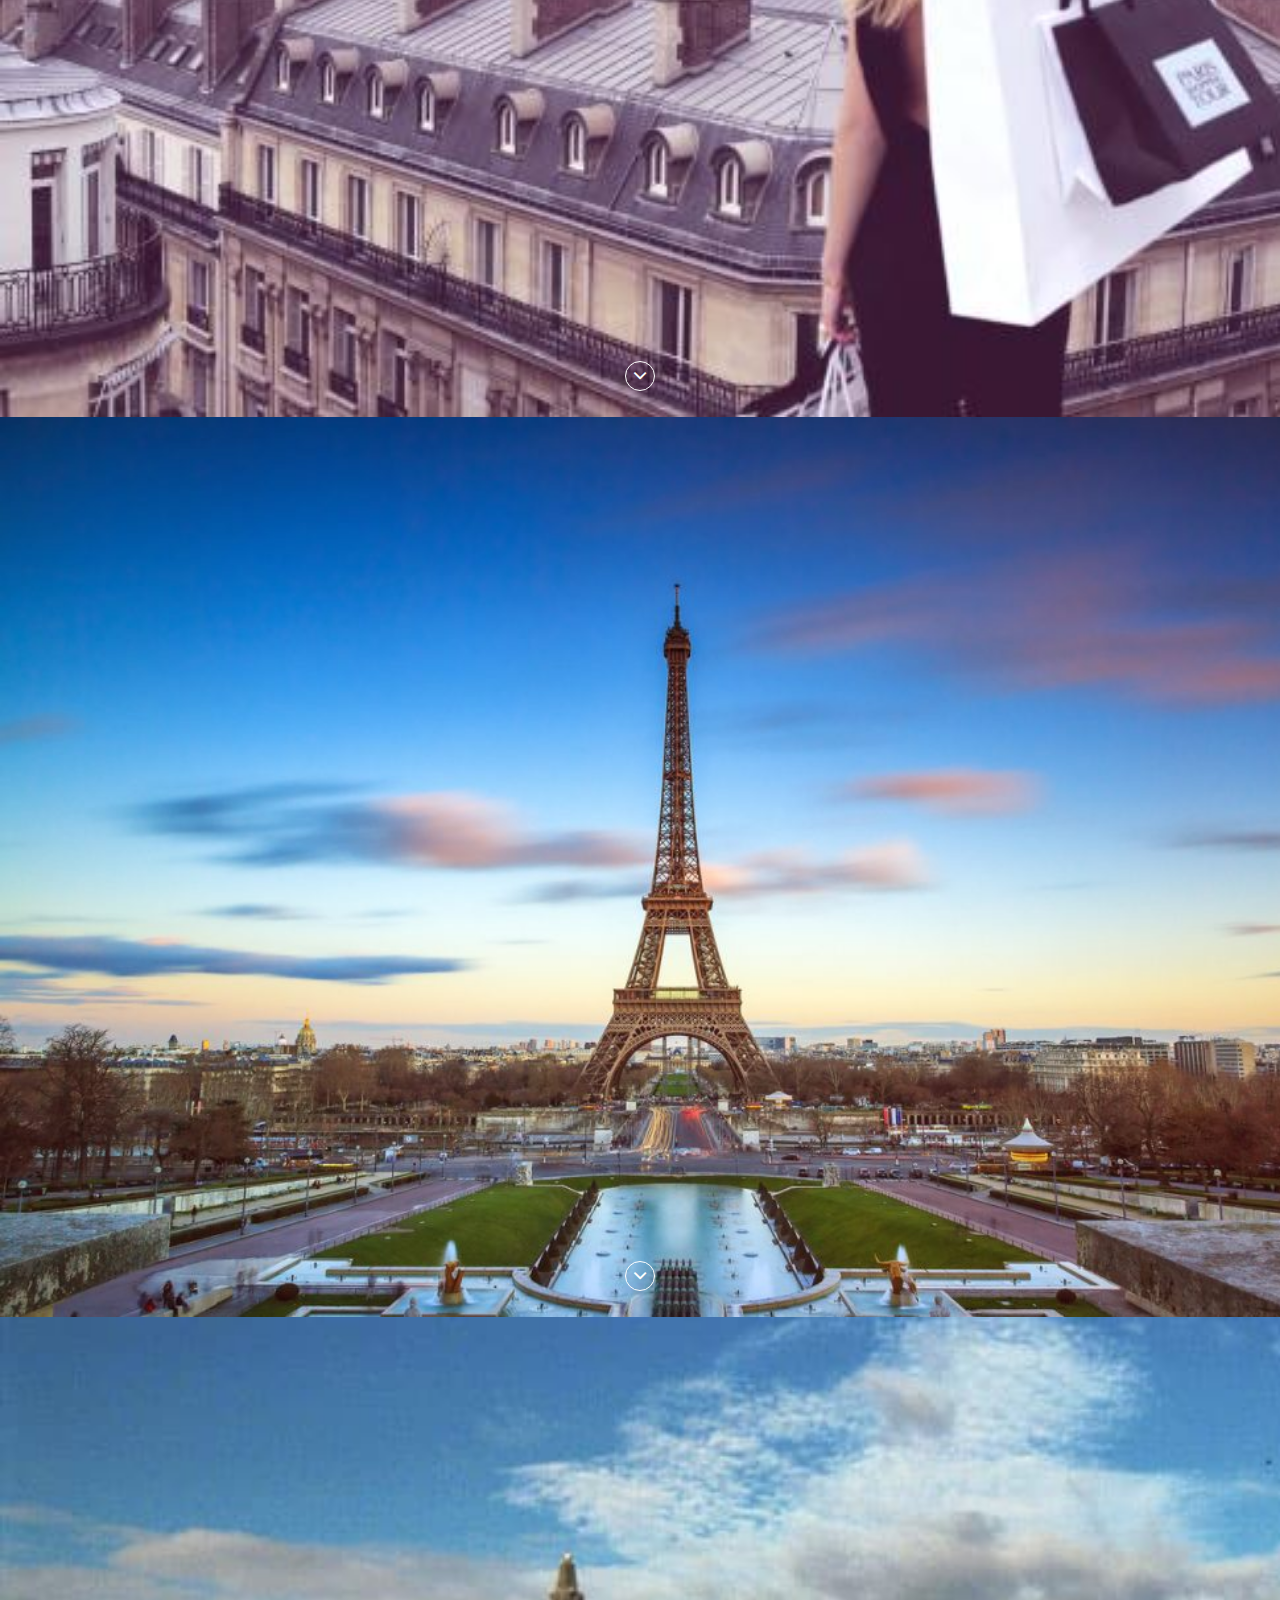
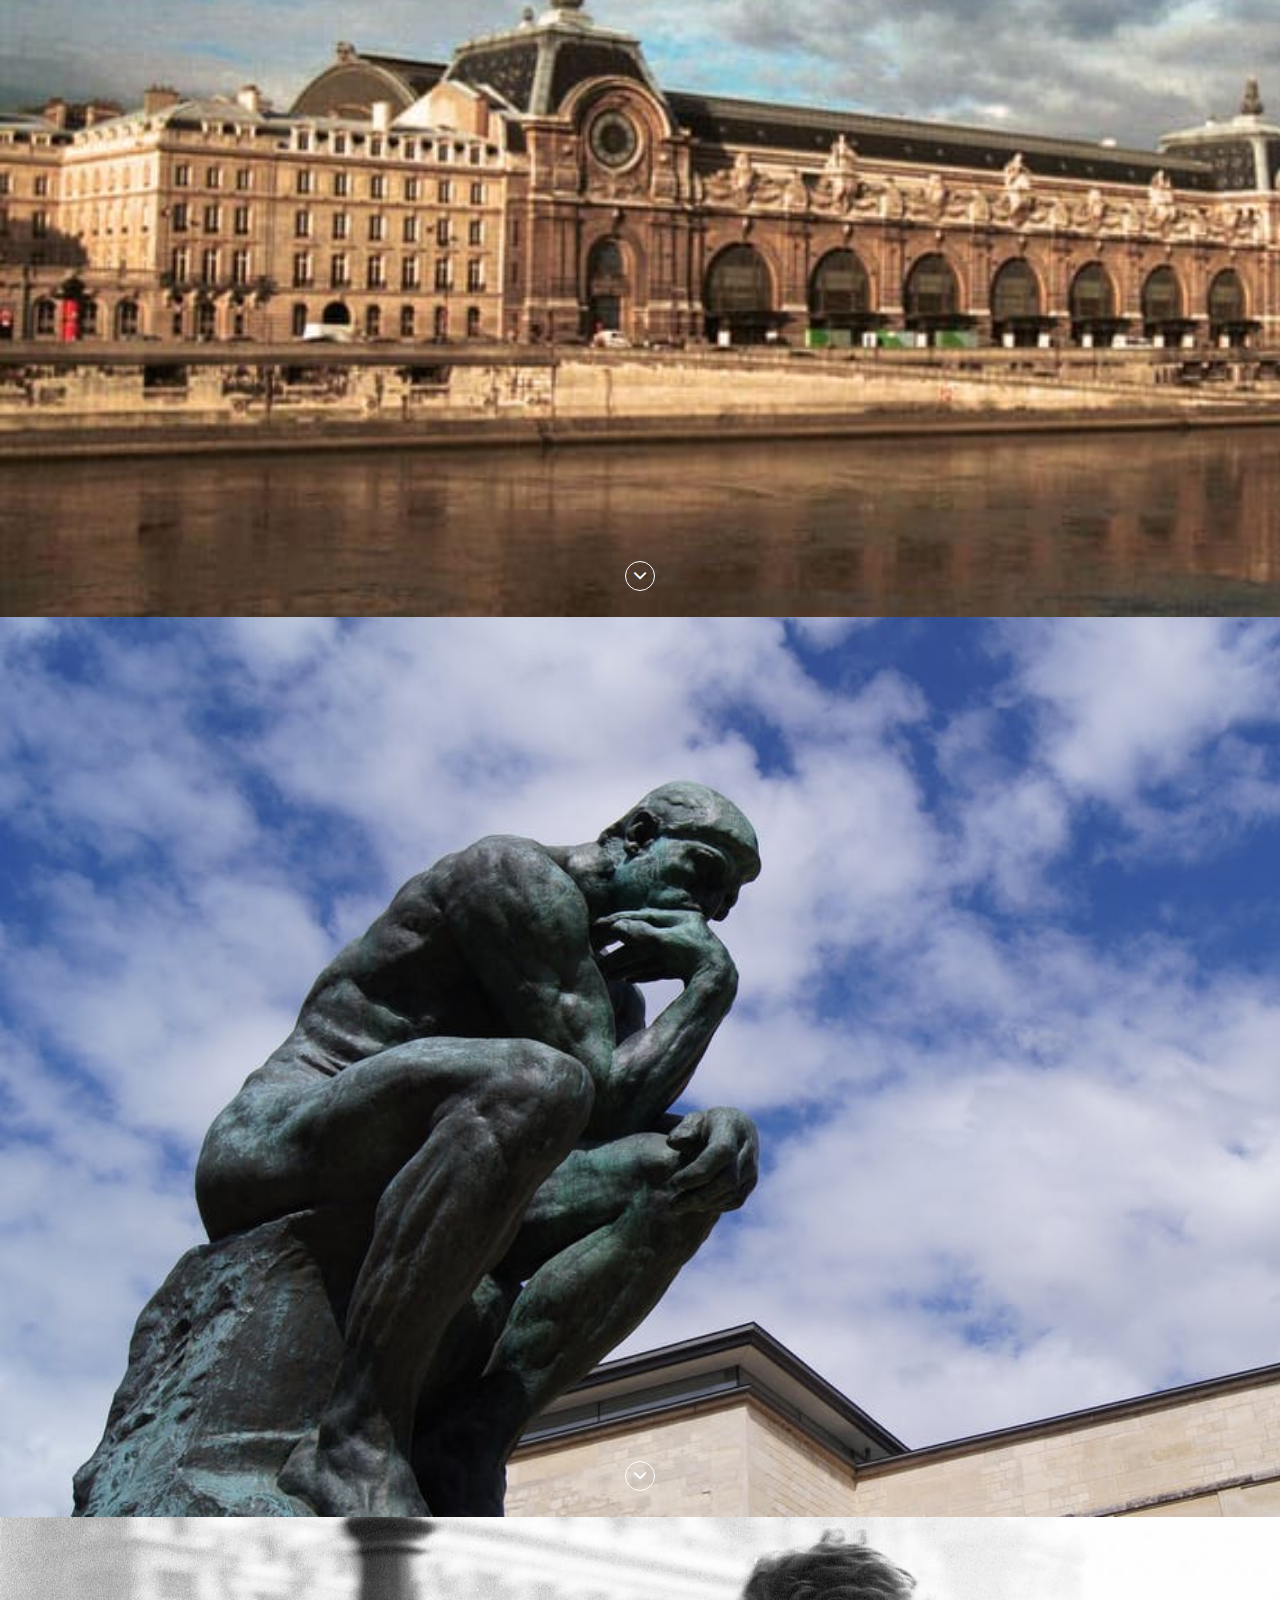
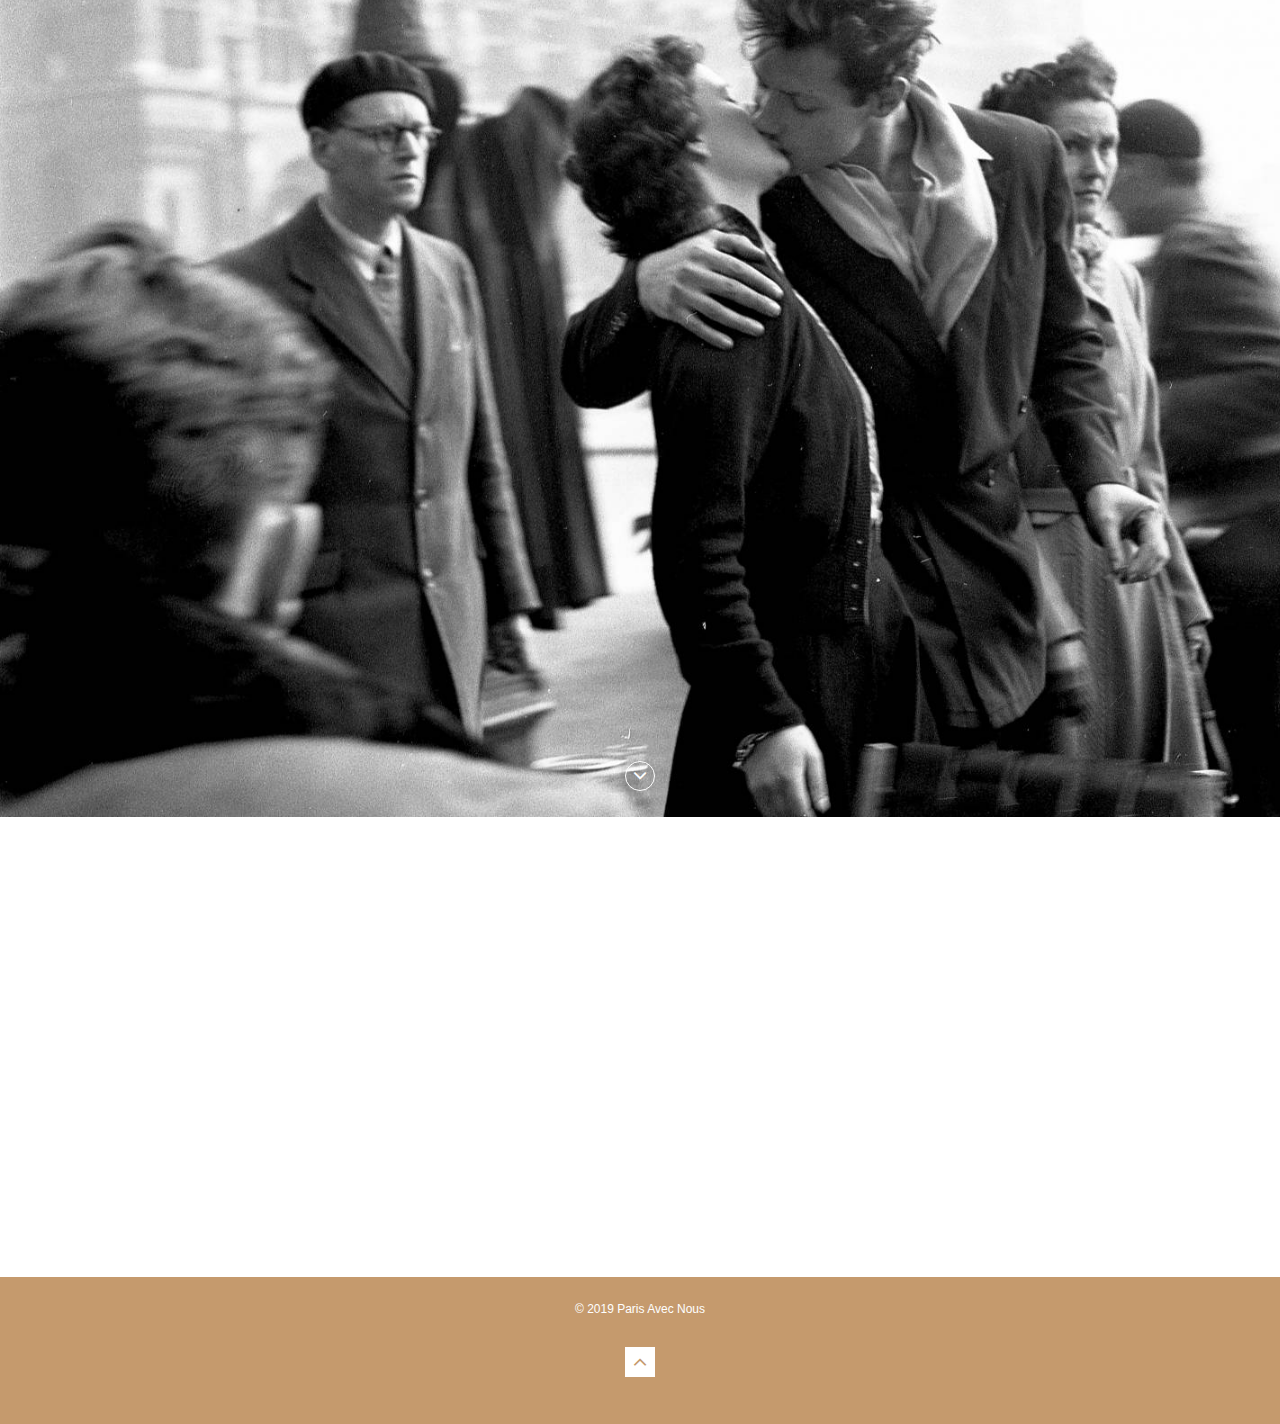
==== commit e7beeb7d: "Solved Scrolling" ====
--- a/index.html
+++ b/index.html
@@ -206,7 +206,7 @@
                 </div>
                 <div class="col-md-12">
                     <div class="fourth-arrow">
-                        <a href="#" class="scroll-link btn btn-dark" data-id="day3"><i
+                        <a href="#day3" class="btn btn-dark" data-id="day3"><i
                                 class="fa fa-angle-down"></i></a>
                     </div>
                 </div>
--- a/css/templatemo-style.css
+++ b/css/templatemo-style.css
@@ -10,7 +10,9 @@
  @import url(http://fonts.googleapis.com/css?family=Open+Sans:400,300,600,700,800); -+html{+    scroll-behavior: smooth;+}  .blue { @@ -1001,6 +1003,55 @@
  #third-section .row, ++#day2,++#day2 .container,++#day2 .row,+++#day3,++#day3 .container,++#day3 .row,+++#day4,++#day4 .container,++#day4 .row,+++#day5,++#day5 .container,++#day5 .row,+++#day6,++#day6 .container,++#day6 .row,+++#day7,++#day7 .container,++#day7 .row,++#day8,++#day8 .container,++#day8 .row,++ #fourth-section,  #fourth-section .container,@@ -1263,15 +1314,500 @@
  .copyright-text p { +  margin-top: 20px;++  font-size: 12px;++  color: #fff;++  font-weight: 300;++  padding-bottom: 10px;++  text-align-last: center;+}++++.copyright-text a {++  color: #f9c9c9!important;++  text-decoration: none!important;++}++++.third-arrow  {++  text-align: center;++  padding-bottom: 40px;++}++++.third-arrow i {++  font-size: 22px;++  color: #c59a6d;++  width: 30px;++  height: 30px;++  background-color: #fff;++  line-height: 28px;++  display: inline-block;++  text-align: center;++  border: 1px solid #fff;++}++++.third-arrow i:hover {++  -webkit-transition: all 0.3s ease 0s;++          transition: all 0.3s ease 0s;++}++++.third-arrow:active .btn {++  box-shadow: none;++}++++++++/*SIDEBAR*/++++++#heading-pages img {++  height: auto;++  overflow: hidden;++  width: 100%;++  border-bottom: 3px solid #c59a6d;++  background-repeat: no-repeat;++}++++++#heading-pages {++  text-align: center;++}++++#heading-pages h2 {++  margin-top: 60px;++  font-size: 22px;++  color: #1e1e1e;++  font-weight: 700;+   text-transform: uppercase; +  border-bottom: 1px solid #c59a6d;++  padding-bottom: 15px;++}++++#heading-pages p {++  margin-top: 5px;++  padding-bottom: 50px;++}++++.main-post {++  padding-bottom: 80px;++}++++.image-post img {++  width: 100%;++  overflow: hidden;++  border-bottom: 3px solid #c59a6d;++}++++.post-content {++  background-color: #fff;++  margin-top: -20px;++}++++.post-content h1 {++  font-size: 18px;++  color: #1e1e1e;++  font-weight: 700;++  text-transform: uppercase;++  padding: 30px 0 0 30px;++}++++.post-content p {++  padding: 30px;++}++++.post-content blockquote {++  font-size: 14px;++  color: #555;++  font-weight: 600;++  border-left: 3px solid #c59a6d;++  margin-left: 30px;++  margin-right: 30px;++}++++.first-widget {++  padding-bottom: 60px;++}++++.widgets h4 {++  margin-top: 0px;++  font-size: 20px;++  color: #1e1e1e;++  font-weight: 700;++  text-transform: uppercase;++  padding-bottom: 15px;++}++++.widget-social li {++  margin-top: 15px;++  list-style: none;++  display: inline-block;++}++++.widget-social a {++  font-size: 13px;++  color: #fff;++  margin: 0 5px;++  width: 25px;++  height: 25px;++  border-radius: 50%;++  background-color: #aaa;++  text-align: center;++  display: inline-block;++  line-height: 25px;++}++++.widget-social a:hover {++  background-color: #c59a6d;++  color: #fff;++  -webkit-transition: all 0.5s ease 0s;++          transition: all 0.5s ease 0s;++}++++.second-widget {++  padding-bottom: 70px;++}++++.posts {++  display: inline;++}++++.posts img {++++}++++.posts a {++  text-decoration: none;++  color: #1e1e1e;++}++++.posts a:hover {++  color: #c59a6d;++  -webkit-transition: all 0.5s ease 0s;++          transition: all 0.5s ease 0s;++}++++.posts h6 {++  font-size: 15px;++  color: #1e1e1e;++  font-weight: 700;++  margin-left: 135px;++  margin-top: -80px;++  line-height: 22px;++}++++.posts span {++  font-size: 12px;++  color: #999;++  font-weight: 300;++  display: inline;++  margin-left: 135px;++}++++.post1 {++  margin-top: 30px;++}++++.post2 {++  margin-top: 40px;++}++++.third-widget {++  padding-bottom: 50px;++}++++.third-widget ul {+   margin-top: 20px; -  font-size: 12px;--  color: #fff;--  font-weight: 300;+}++++.third-widget li {++  list-style: none;++  padding-bottom: 5px;++}++++.third-widget li a:hover p {++  color: #c59a6d;++  -webkit-transition: all 0.5s ease 0s;++          transition: all 0.5s ease 0s;++}++++.third-widget li a:hover span {++  color: #c59a6d;++  -webkit-transition: all 0.5s ease 0s;++          transition: all 0.5s ease 0s;++}++++.third-widget a {++  font-size: 13px;++  font-weight: 600;++}++++.third-widget li p {++  display: inline-block;++  color: #aaa;++}++++.third-widget li span {++  float: right;++  color: #aaa;++}++++/*ELEMENTS*/++++.elements-headings {++  margin-top: 60px;++  padding-bottom: 20px;++}++++.elements-headings h2 {++  font-size: 18px;++  color: #1e1e1e;++  font-weight: 700;++  text-transform: uppercase;++  border-bottom: 3px solid #ddd;    padding-bottom: 10px; @@ -1279,508 +1815,22 @@
   -.copyright-text a {--  color: #f9c9c9!important;--  text-decoration: none!important;--}----.third-arrow  {--  text-align: center;--  padding-bottom: 40px;--}----.third-arrow i {--  font-size: 22px;--  color: #c59a6d;--  width: 30px;--  height: 30px;--  background-color: #fff;--  line-height: 28px;--  display: inline-block;--  text-align: center;--  border: 1px solid #fff;--}----.third-arrow i:hover {--  -webkit-transition: all 0.3s ease 0s;--          transition: all 0.3s ease 0s;--}----.third-arrow:active .btn {--  box-shadow: none;--}--------/*SIDEBAR*/------#heading-pages img {--  height: auto;+.heading-levels h1 {++  margin-top: 0px;++}++++.photos img {++  margin-top: 20px;++  width: 100%;    overflow: hidden; -  width: 100%;--  border-bottom: 3px solid #c59a6d;--  background-repeat: no-repeat;--}------#heading-pages {--  text-align: center;--}----#heading-pages h2 {--  margin-top: 60px;--  font-size: 22px;--  color: #1e1e1e;--  font-weight: 700;--  text-transform: uppercase;--  border-bottom: 1px solid #c59a6d;--  padding-bottom: 15px;--}----#heading-pages p {--  margin-top: 5px;--  padding-bottom: 50px;--}----.main-post {--  padding-bottom: 80px;--}----.image-post img {--  width: 100%;--  overflow: hidden;--  border-bottom: 3px solid #c59a6d;--}----.post-content {--  background-color: #fff;--  margin-top: -20px;--}----.post-content h1 {--  font-size: 18px;--  color: #1e1e1e;--  font-weight: 700;--  text-transform: uppercase;--  padding: 30px 0 0 30px;--}----.post-content p {--  padding: 30px;--}----.post-content blockquote {--  font-size: 14px;--  color: #555;--  font-weight: 600;--  border-left: 3px solid #c59a6d;--  margin-left: 30px;--  margin-right: 30px;--}----.first-widget {--  padding-bottom: 60px;--}----.widgets h4 {--  margin-top: 0px;--  font-size: 20px;--  color: #1e1e1e;--  font-weight: 700;--  text-transform: uppercase;--  padding-bottom: 15px;--}----.widget-social li {--  margin-top: 15px;--  list-style: none;--  display: inline-block;--}----.widget-social a {--  font-size: 13px;--  color: #fff;--  margin: 0 5px;--  width: 25px;--  height: 25px;--  border-radius: 50%;--  background-color: #aaa;--  text-align: center;--  display: inline-block;--  line-height: 25px;--}----.widget-social a:hover {--  background-color: #c59a6d;--  color: #fff;--  -webkit-transition: all 0.5s ease 0s;--          transition: all 0.5s ease 0s;--}----.second-widget {--  padding-bottom: 70px;--}----.posts {--  display: inline;--}----.posts img {----}----.posts a {--  text-decoration: none;--  color: #1e1e1e;--}----.posts a:hover {--  color: #c59a6d;--  -webkit-transition: all 0.5s ease 0s;--          transition: all 0.5s ease 0s;--}----.posts h6 {--  font-size: 15px;--  color: #1e1e1e;--  font-weight: 700;--  margin-left: 135px;--  margin-top: -80px;--  line-height: 22px;--}----.posts span {--  font-size: 12px;--  color: #999;--  font-weight: 300;--  display: inline;--  margin-left: 135px;--}----.post1 {--  margin-top: 30px;--}----.post2 {--  margin-top: 40px;--}----.third-widget {--  padding-bottom: 50px;--}----.third-widget ul {--  margin-top: 20px;--}----.third-widget li {--  list-style: none;--  padding-bottom: 5px;--}----.third-widget li a:hover p {--  color: #c59a6d;--  -webkit-transition: all 0.5s ease 0s;--          transition: all 0.5s ease 0s;--}----.third-widget li a:hover span {--  color: #c59a6d;--  -webkit-transition: all 0.5s ease 0s;--          transition: all 0.5s ease 0s;--}----.third-widget a {--  font-size: 13px;--  font-weight: 600;--}----.third-widget li p {--  display: inline-block;--  color: #aaa;--}----.third-widget li span {--  float: right;--  color: #aaa;--}----/*ELEMENTS*/----.elements-headings {--  margin-top: 60px;--  padding-bottom: 20px;--}----.elements-headings h2 {--  font-size: 18px;--  color: #1e1e1e;--  font-weight: 700;--  text-transform: uppercase;--  border-bottom: 3px solid #ddd;--  padding-bottom: 10px;--}----.heading-levels h1 {--  margin-top: 0px;--}----.photos img {--  margin-top: 20px;--  width: 100%;--  overflow: hidden;-   background-size: cover;  }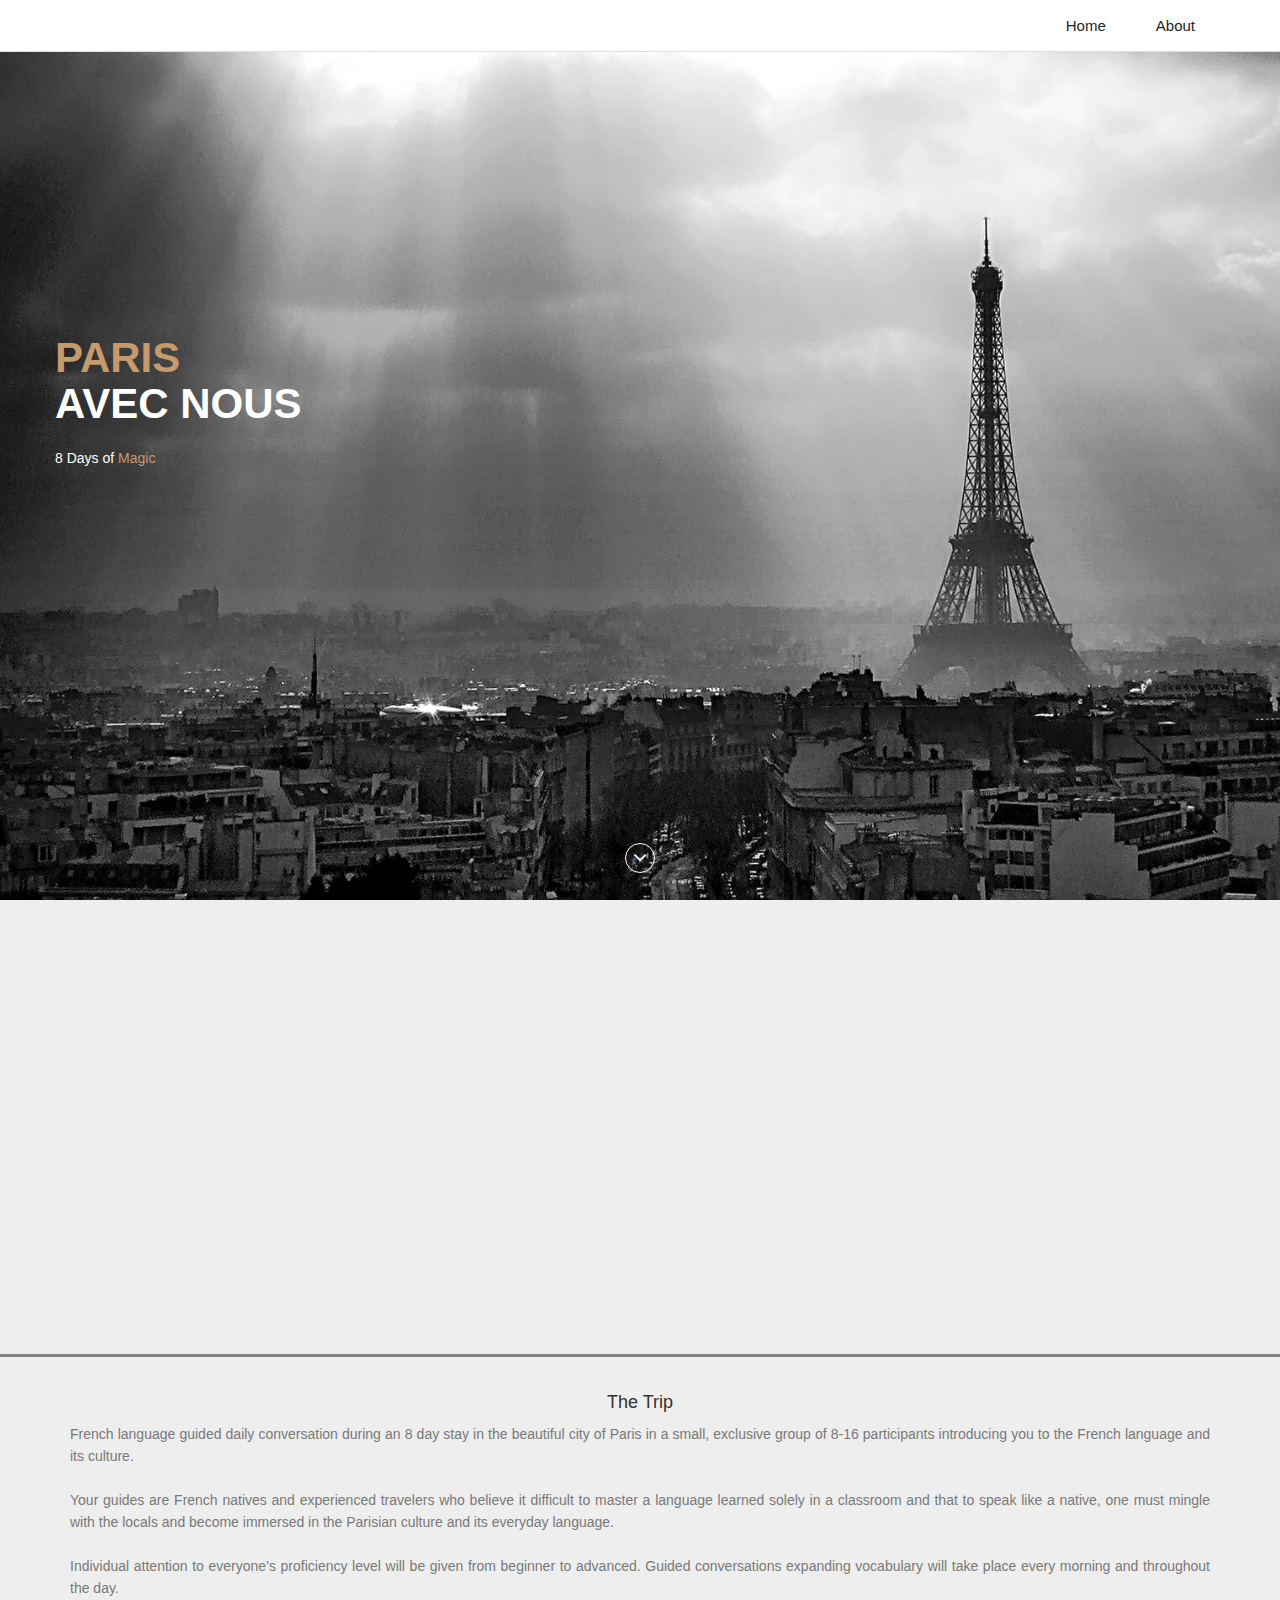
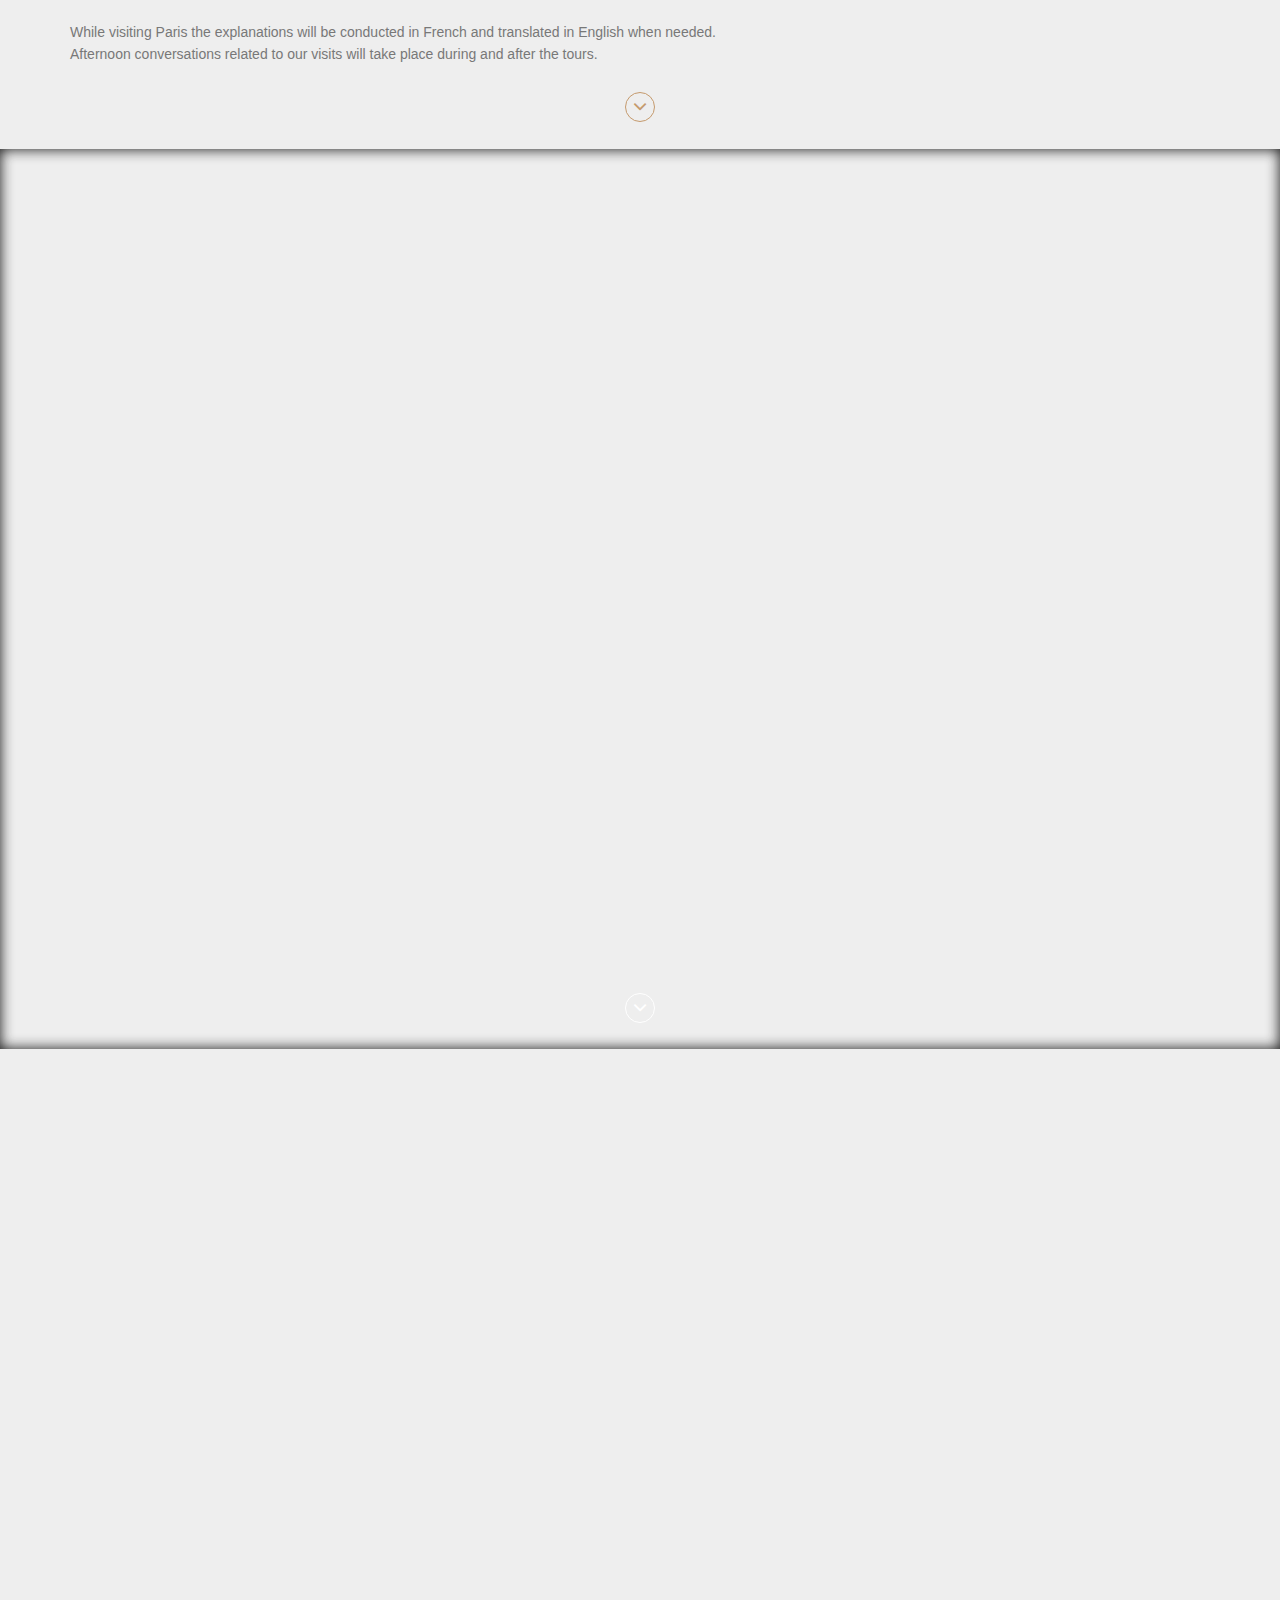
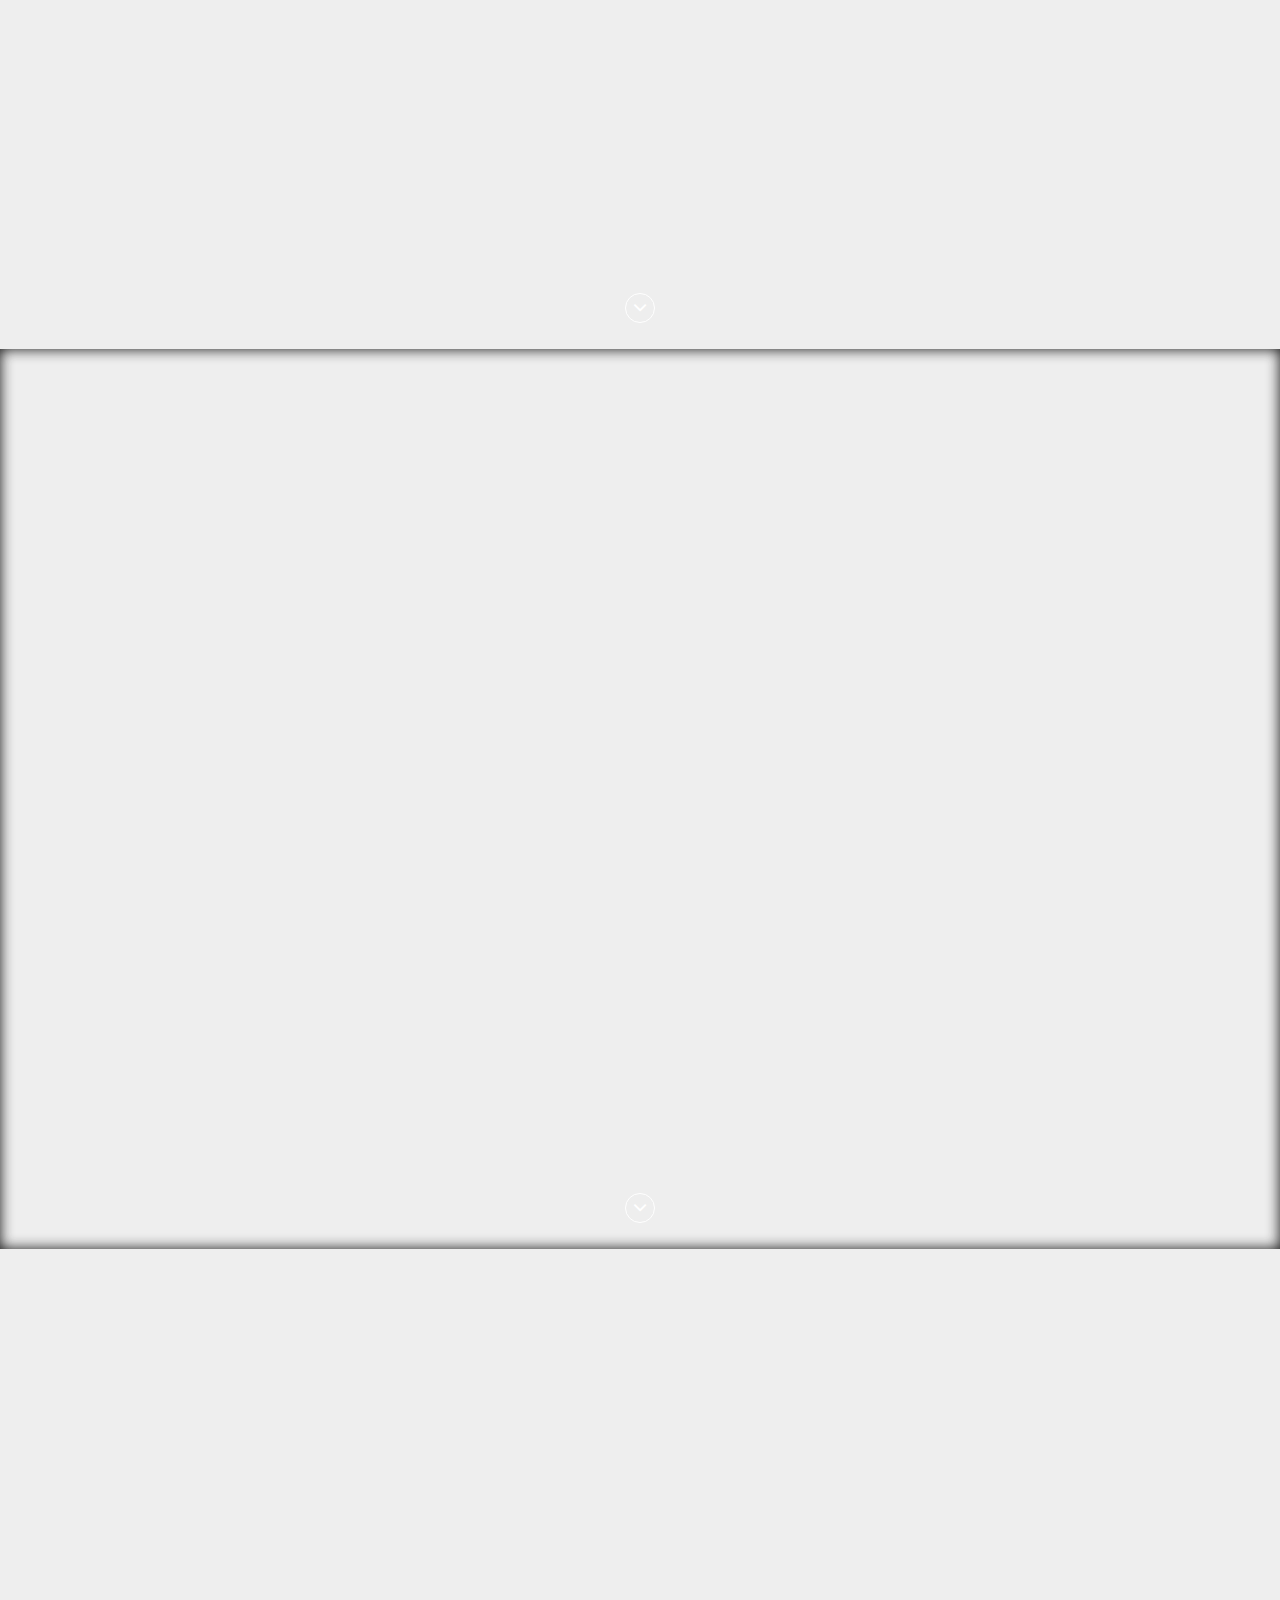
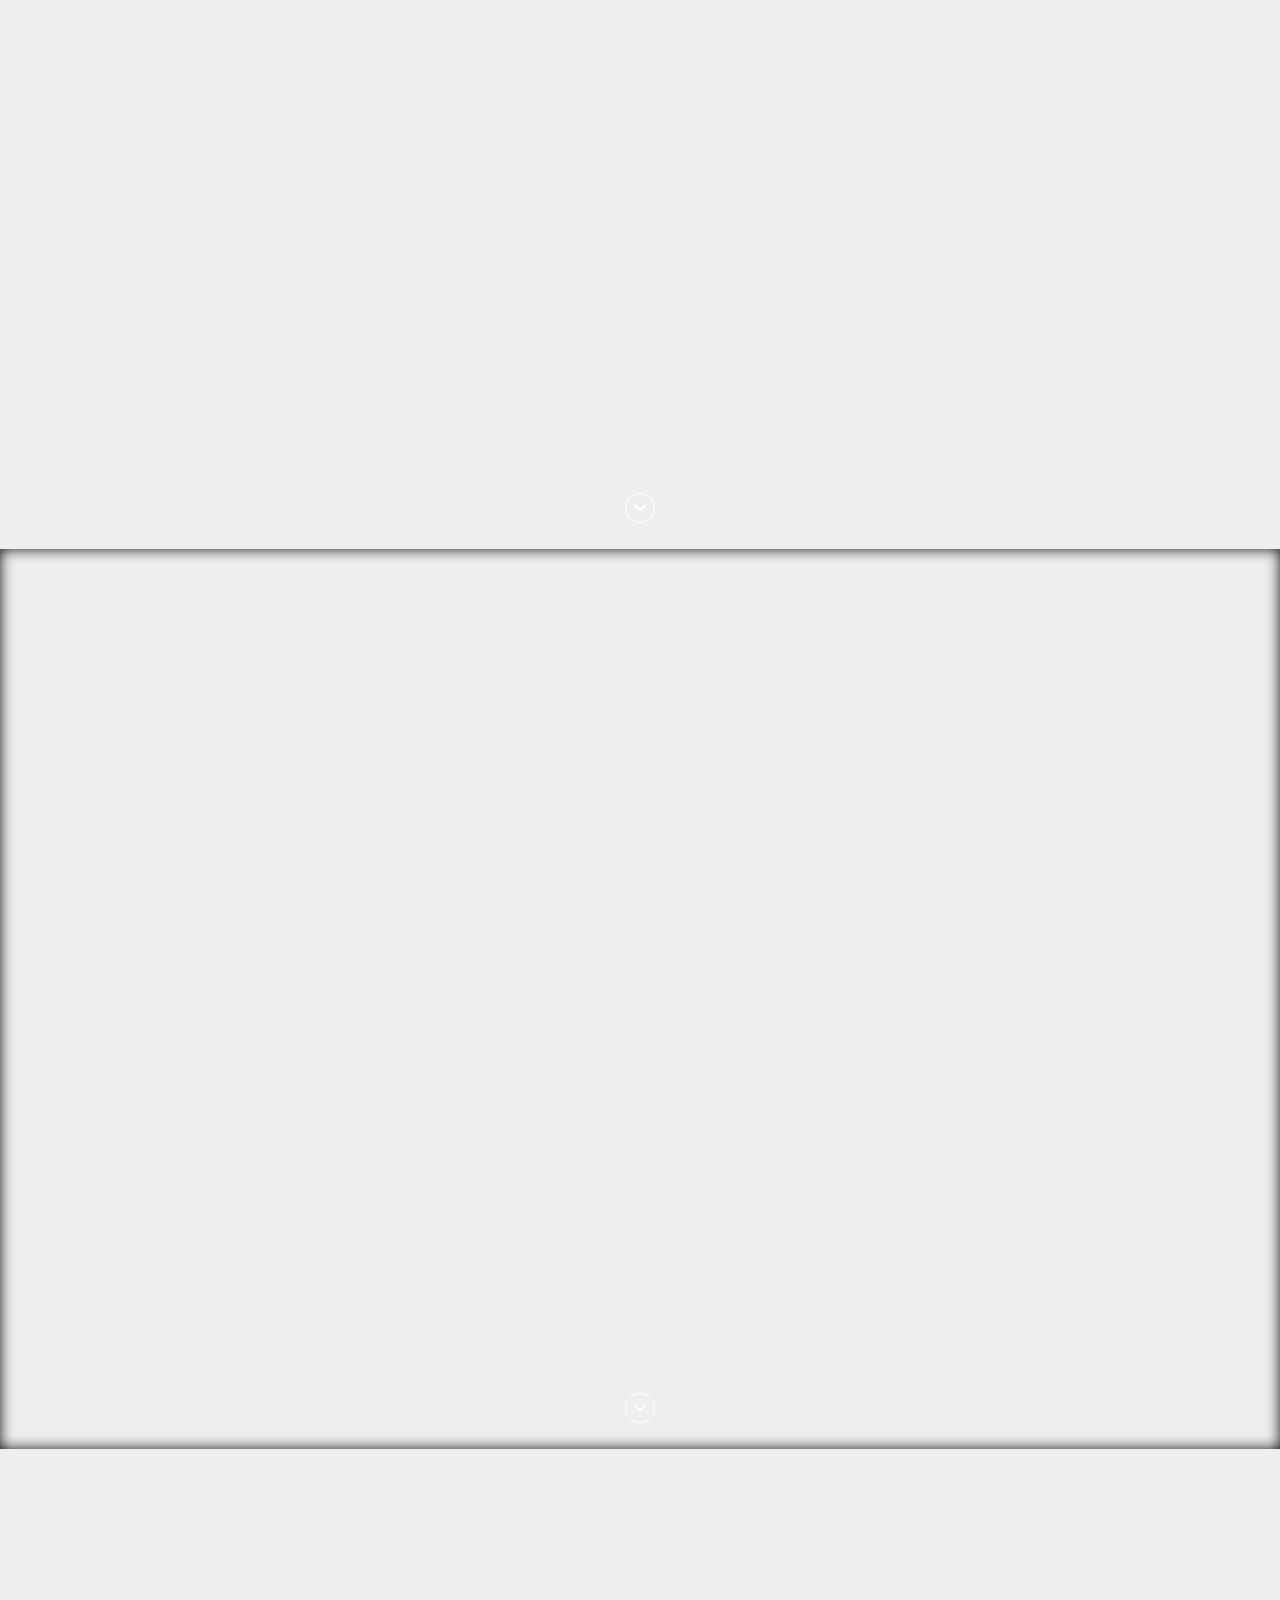
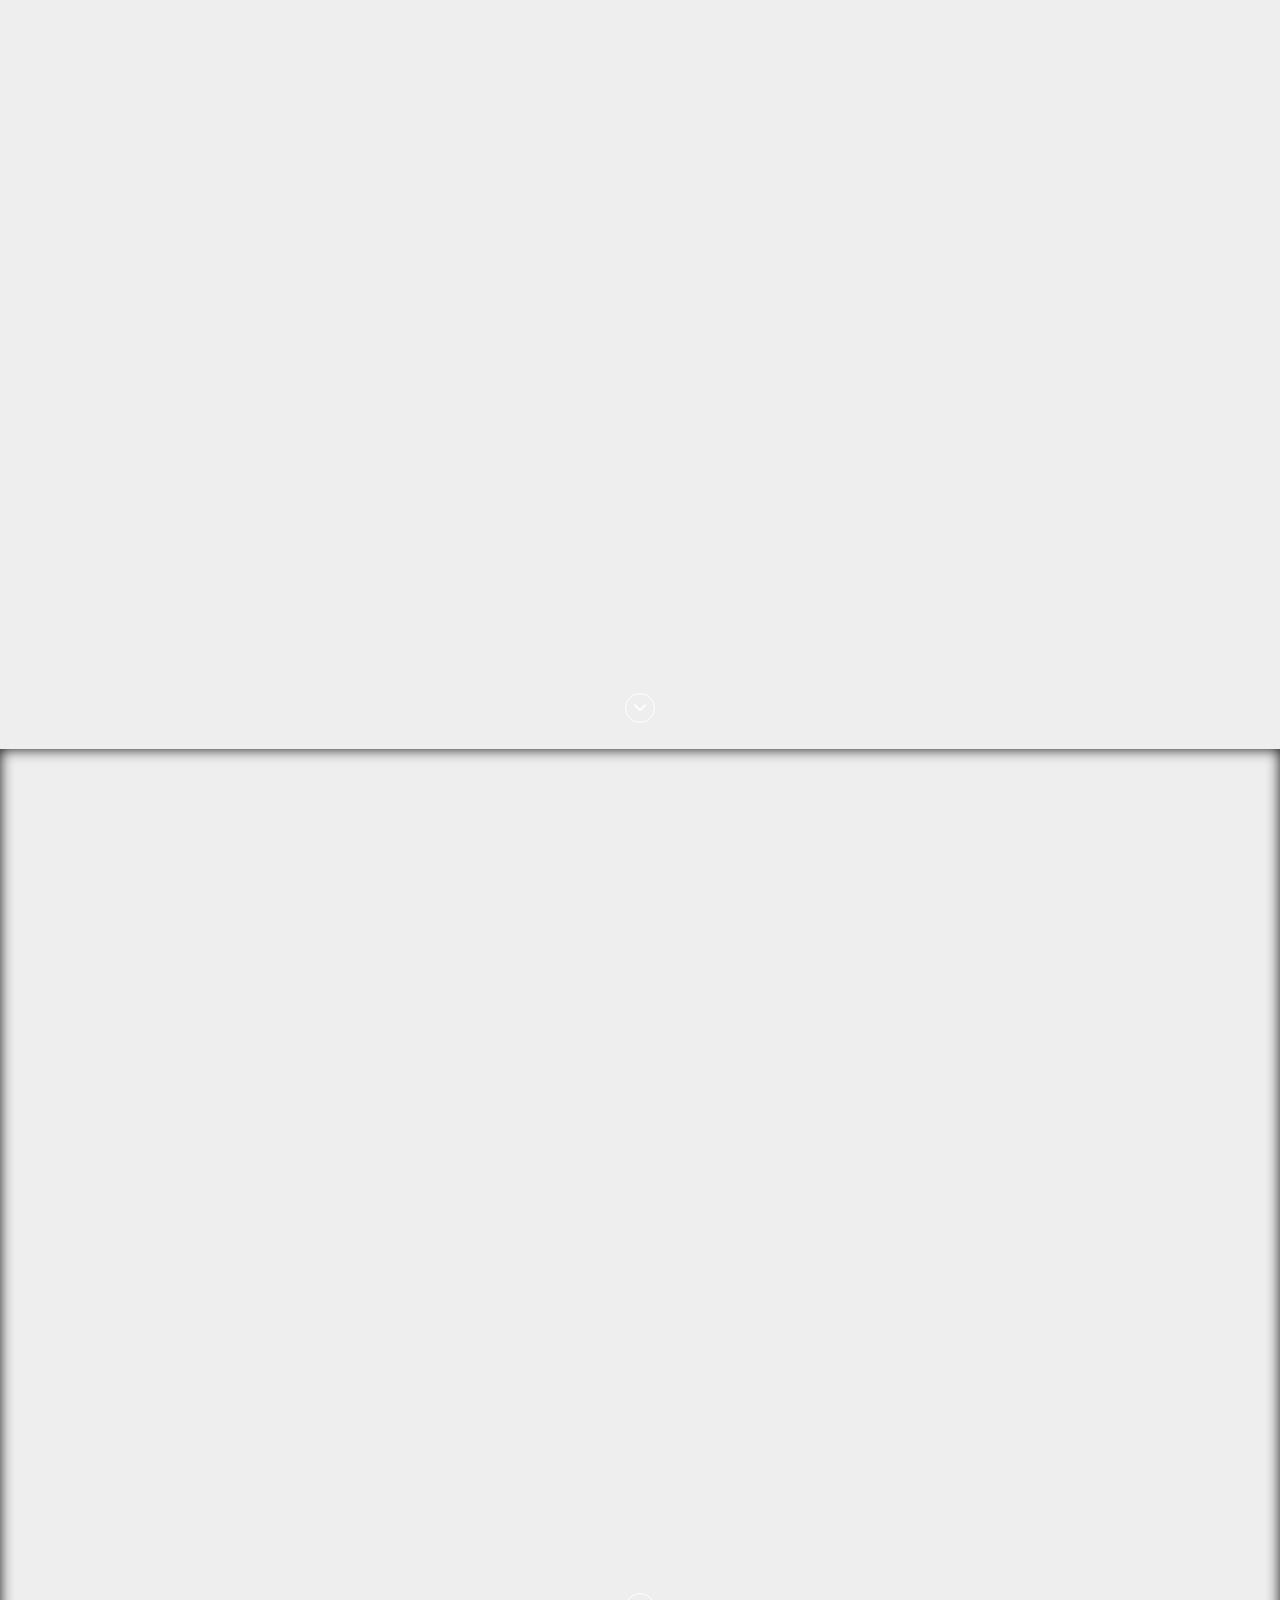
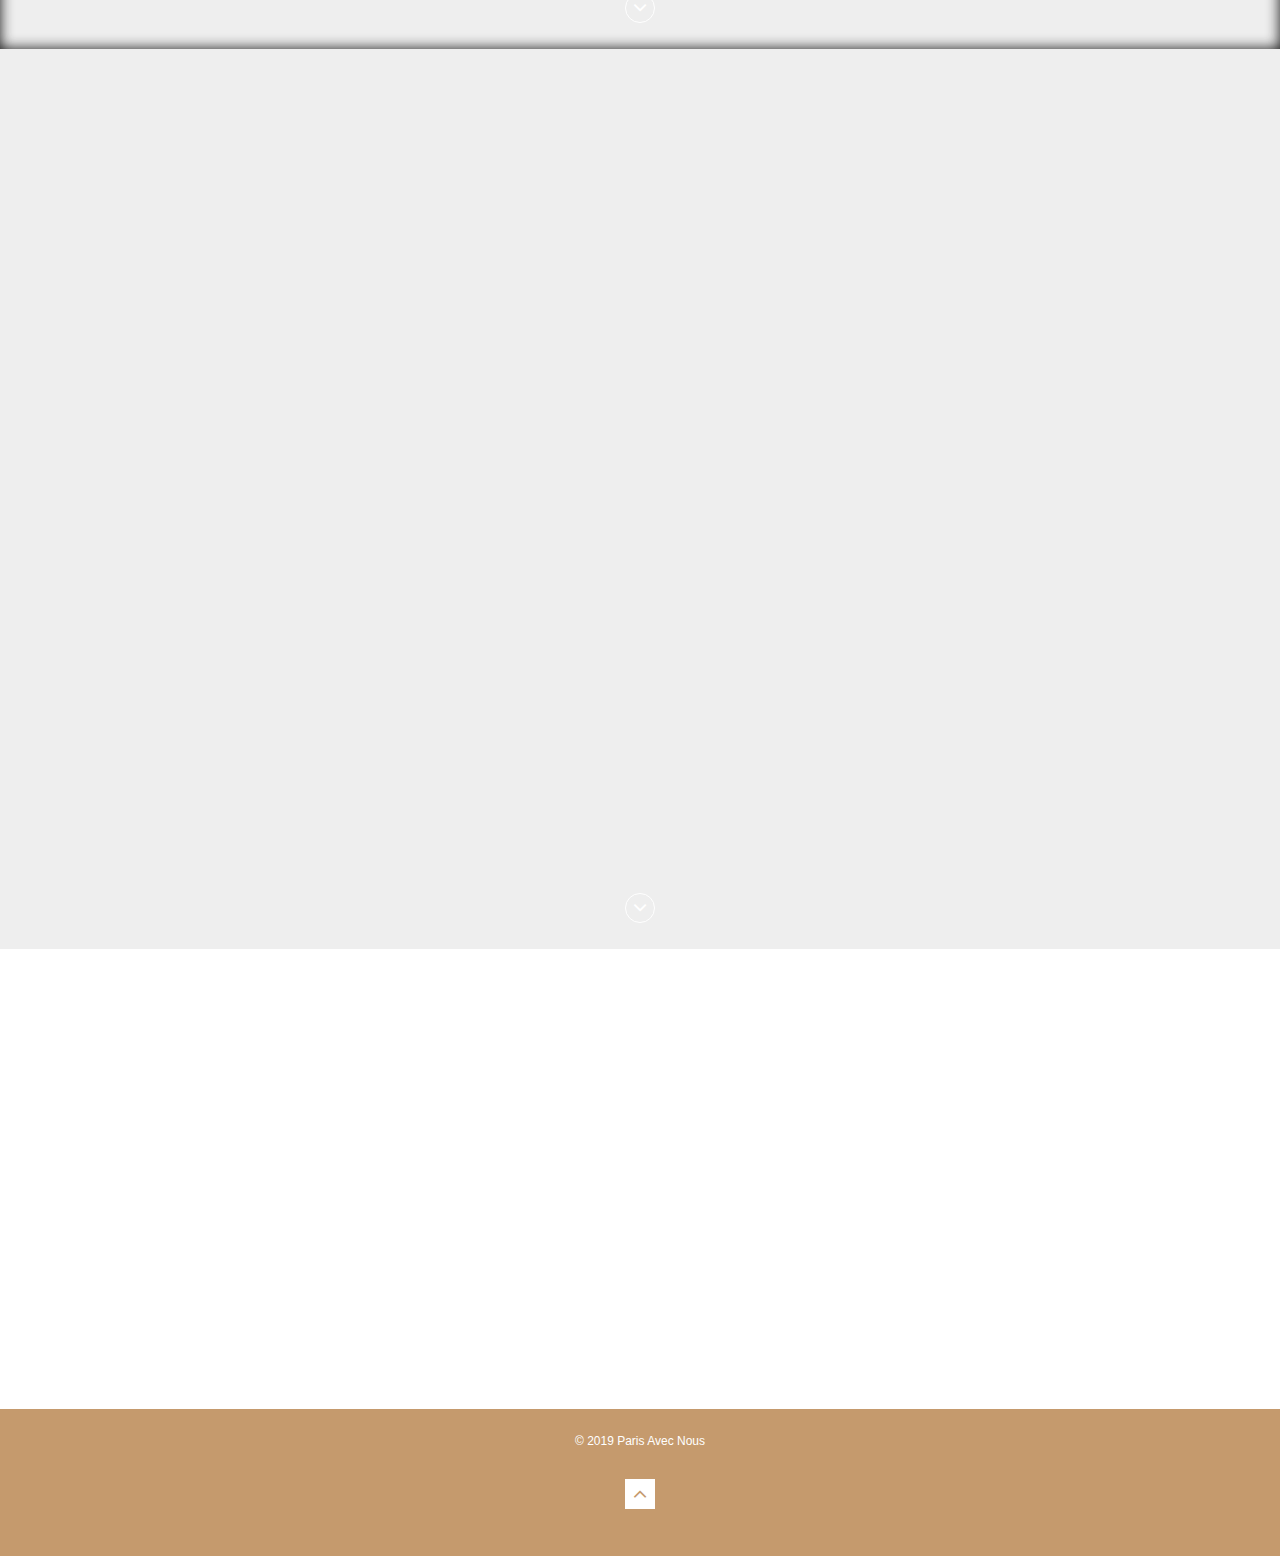
==== commit 11254a3d: "Added Spaces to descripton" ====
--- a/index.html
+++ b/index.html
@@ -107,16 +107,22 @@
                     <h4>The Trip</h4>
                     <p>
                         French language guided daily conversation during an 8 day stay in the beautiful city of Paris in
+                        a small, exclusive group of 8-16 participants introducing you to the French language and its
+                        culture.
+                        <br>
+                        <br>Your guides are French natives and experienced travelers who believe it difficult to master
                         a
-                        small, exclusive group of 8-16 participants introducing you to the French language and its
-                        culture.
-                        Your guides are French natives and experienced travelers who believe it difficult to master a
                         language learned solely in a classroom and that to speak like a native, one must mingle with the
                         locals and become immersed in the Parisian culture and its everyday language.
-                        Individual attention to everyone’s proficiency level will be given from beginner to advanced.
+                        <br>
+                        <br>Individual attention to everyone’s proficiency level will be given from beginner to
+                        advanced.
                         Guided conversations expanding vocabulary will take place every morning and throughout the
-                        day. While visiting Paris the explanations will be conducted in French and translated in English
-                        when needed. Afternoon conversations related to our visits will take place during and after the
+                        day.
+                        <br>
+                        <br>While visiting Paris the explanations will be conducted in French and translated in English
+                        when needed.
+                        <br>Afternoon conversations related to our visits will take place during and after the
                         tours.
                     </p>
                 </div>
@@ -474,14 +480,14 @@
             <div class="row">
                 <div class="col-md-12">
                     <!--<div class="social-icons">-->
-                        <!--<ul>-->
-                            <!--<li><a href="#"><i class="fa fa-facebook"></i></a></li>-->
-                            <!--<li><a href="#"><i class="fa fa-twitter"></i></a></li>-->
-                            <!--<li><a href="#"><i class="fa fa-linkedin"></i></a></li>-->
-                            <!--<li><a href="#"><i class="fa fa-rss"></i></a></li>-->
-                            <!--<li><a href="#"><i class="fa fa-dribbble"></i></a></li>-->
-                            <!--<li><a href="#"><i class="fa fa-google"></i></a></li>-->
-                        <!--</ul>-->
+                    <!--<ul>-->
+                    <!--<li><a href="#"><i class="fa fa-facebook"></i></a></li>-->
+                    <!--<li><a href="#"><i class="fa fa-twitter"></i></a></li>-->
+                    <!--<li><a href="#"><i class="fa fa-linkedin"></i></a></li>-->
+                    <!--<li><a href="#"><i class="fa fa-rss"></i></a></li>-->
+                    <!--<li><a href="#"><i class="fa fa-dribbble"></i></a></li>-->
+                    <!--<li><a href="#"><i class="fa fa-google"></i></a></li>-->
+                    <!--</ul>-->
                     <!--</div>-->
                 </div>
             </div>
@@ -522,6 +528,7 @@
 
 
 
+
 </script>
 <!-- templatemo 438 layer -->
 </body>
--- a/css/templatemo-style.css
+++ b/css/templatemo-style.css
@@ -128,7 +128,41 @@
  /*PARALLAX*/ -+[class*="class_day"] {++  height: 100vh;++++  position: relative;++  /* fix background */++  background-attachment: fixed;++++  /* center it */++  background-position: center center;++++  /* Scale it nicely to the element */++  background-size: cover;++++  /* just make it look a bit better ;) */++  &:nth-child(2n) {++    box-shadow: inset 0 0 1em #111;++  }++}  [class*="bg__"] { 